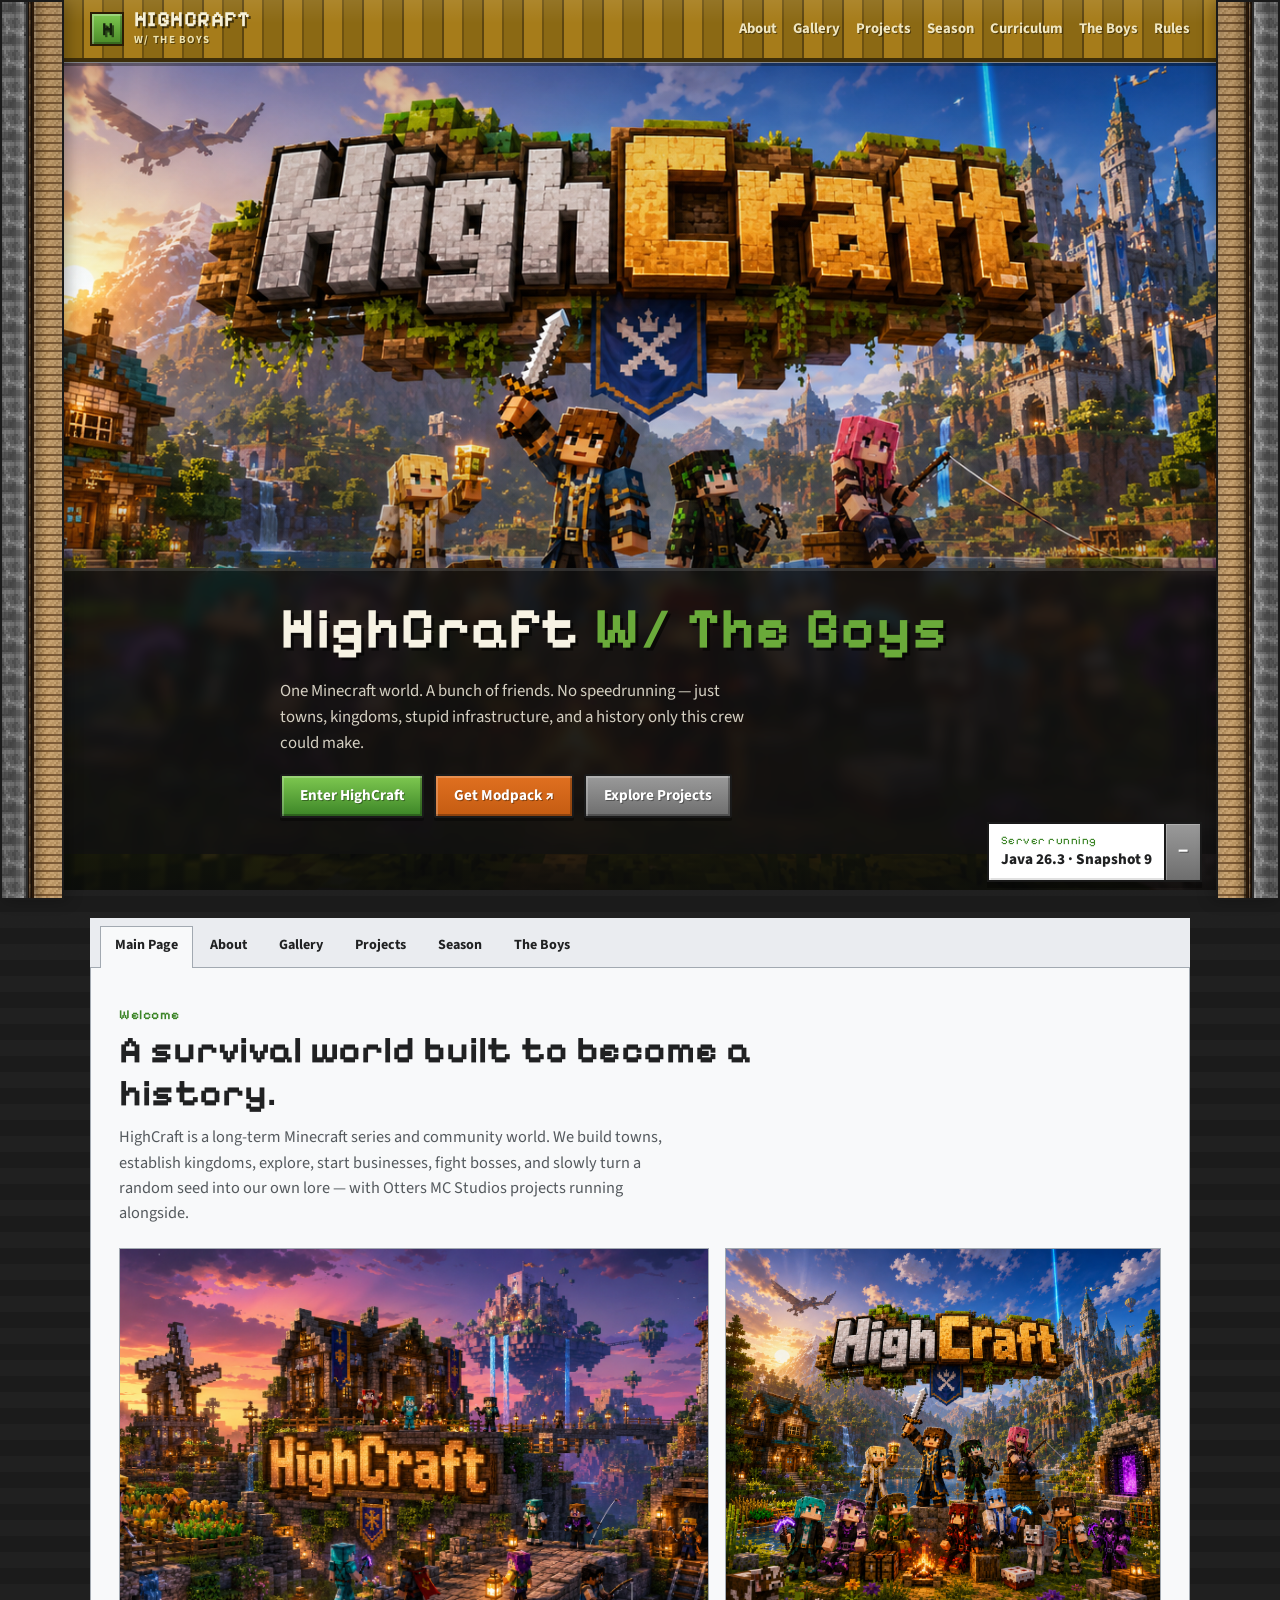
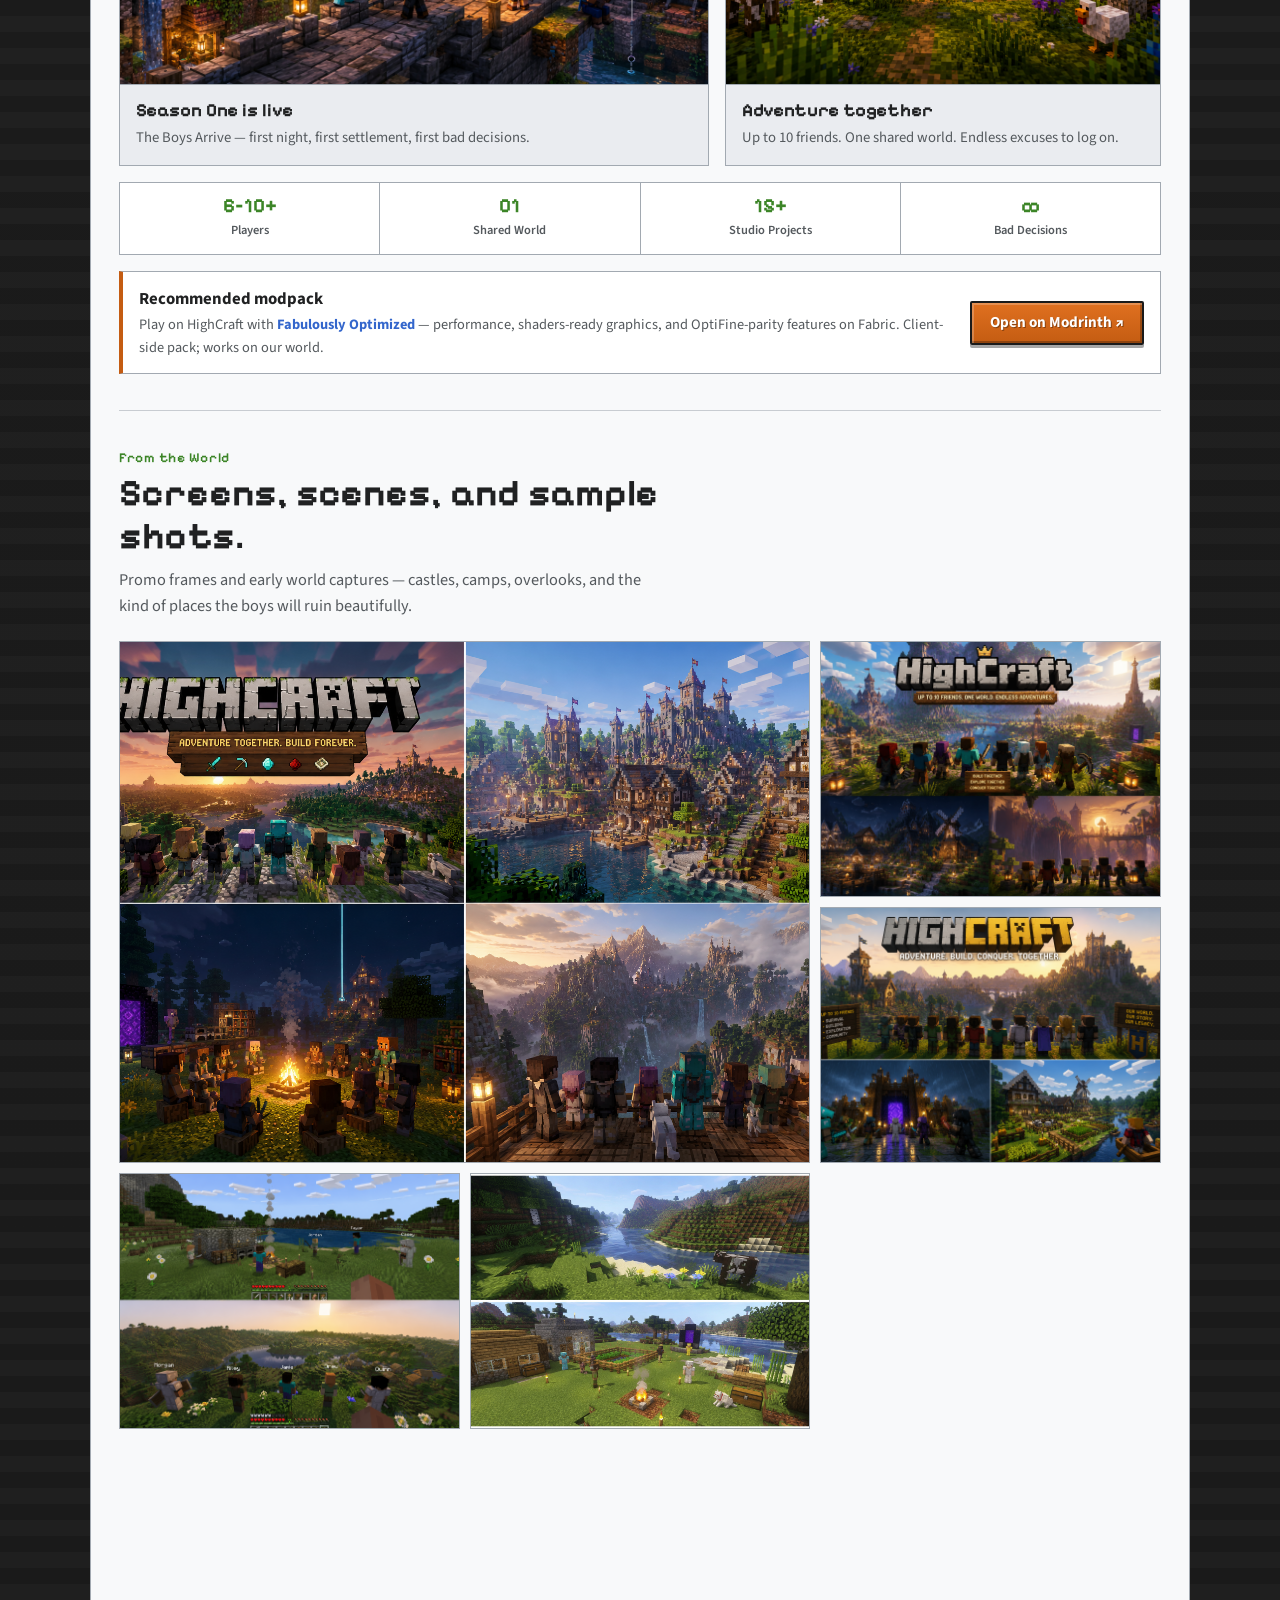
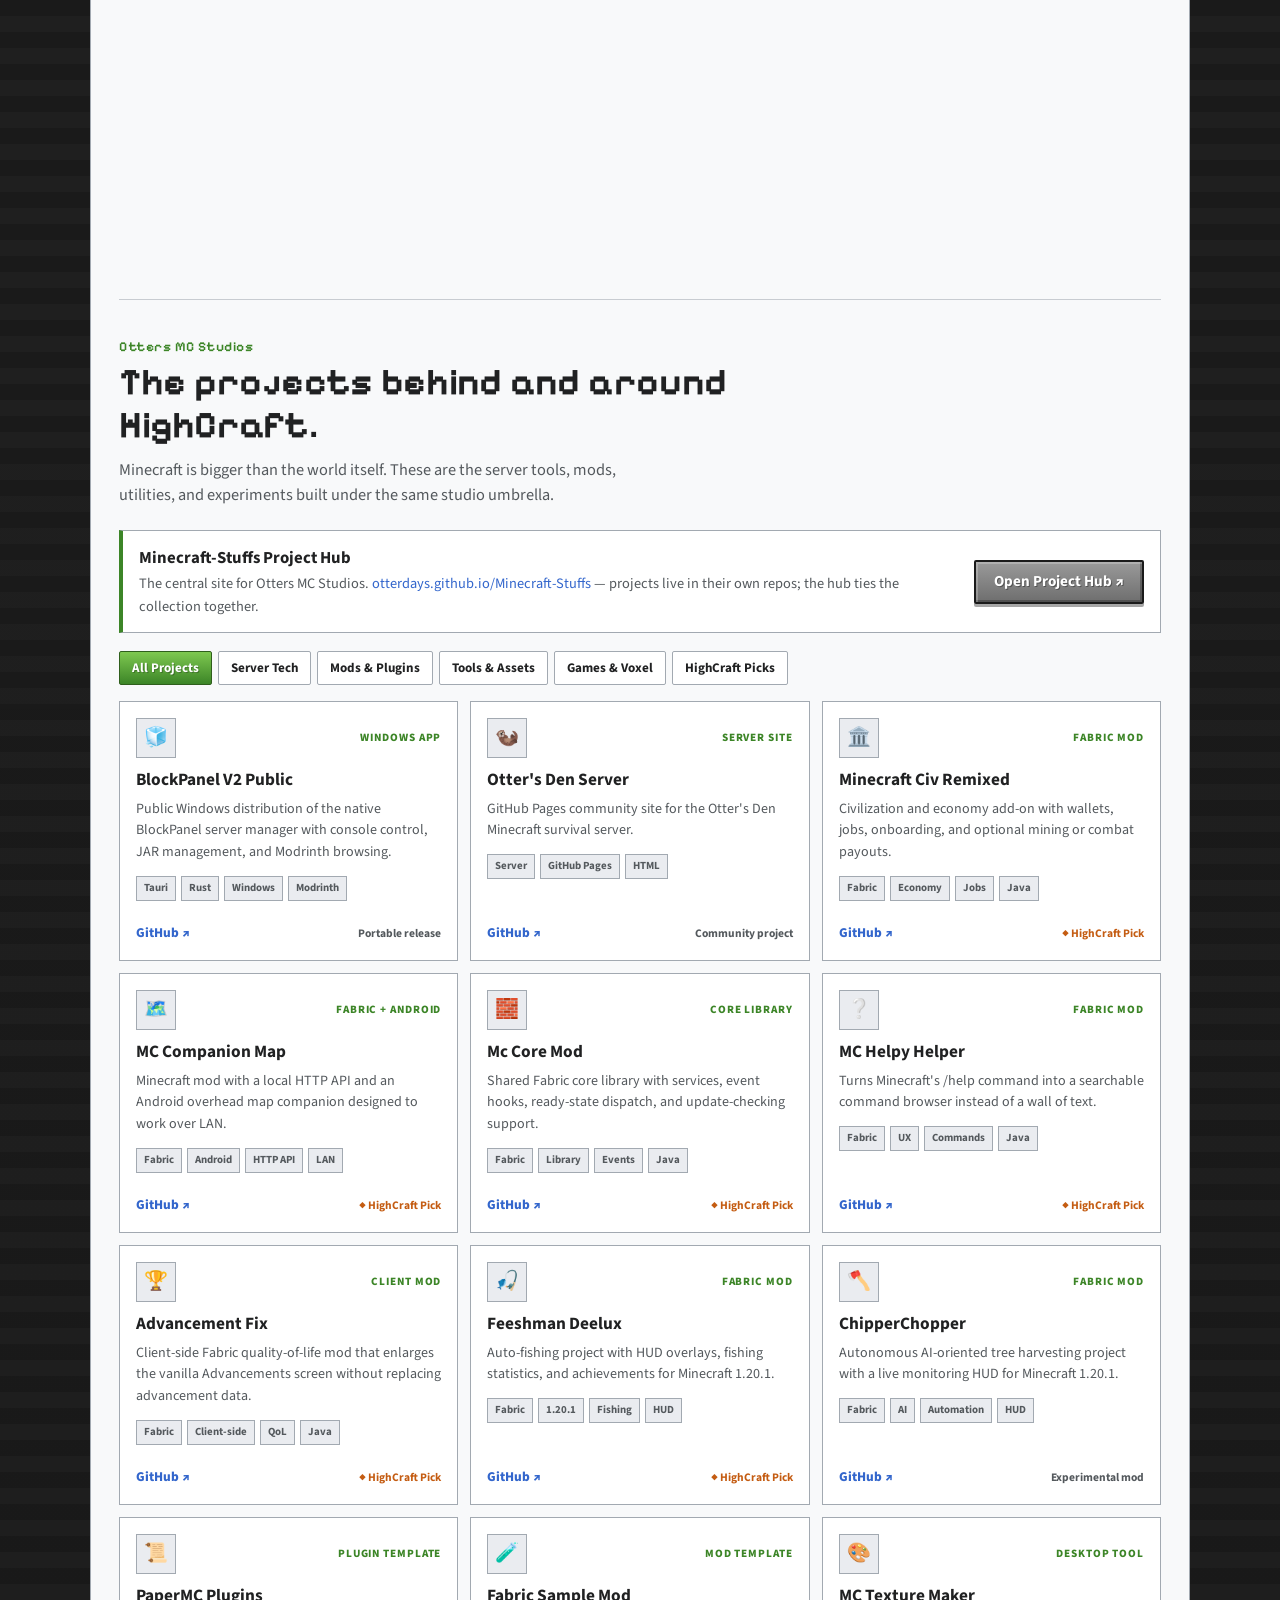
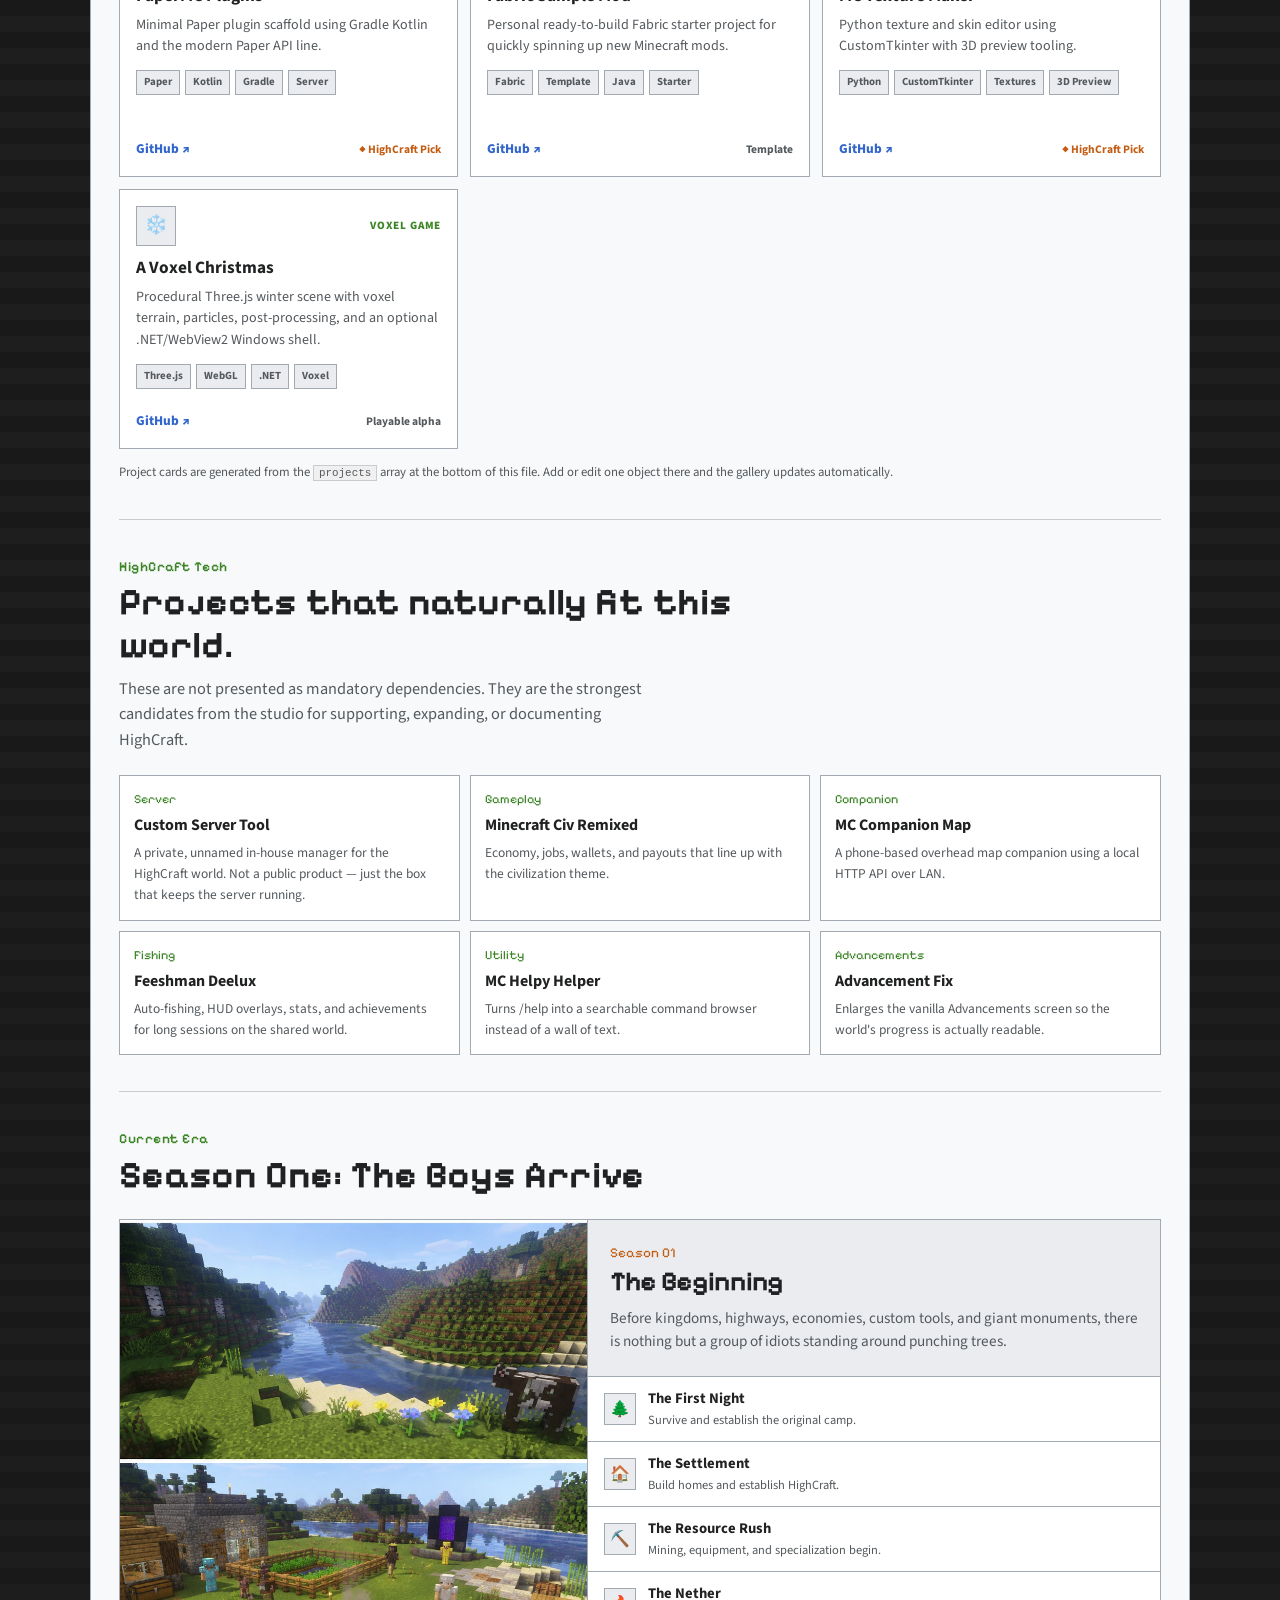
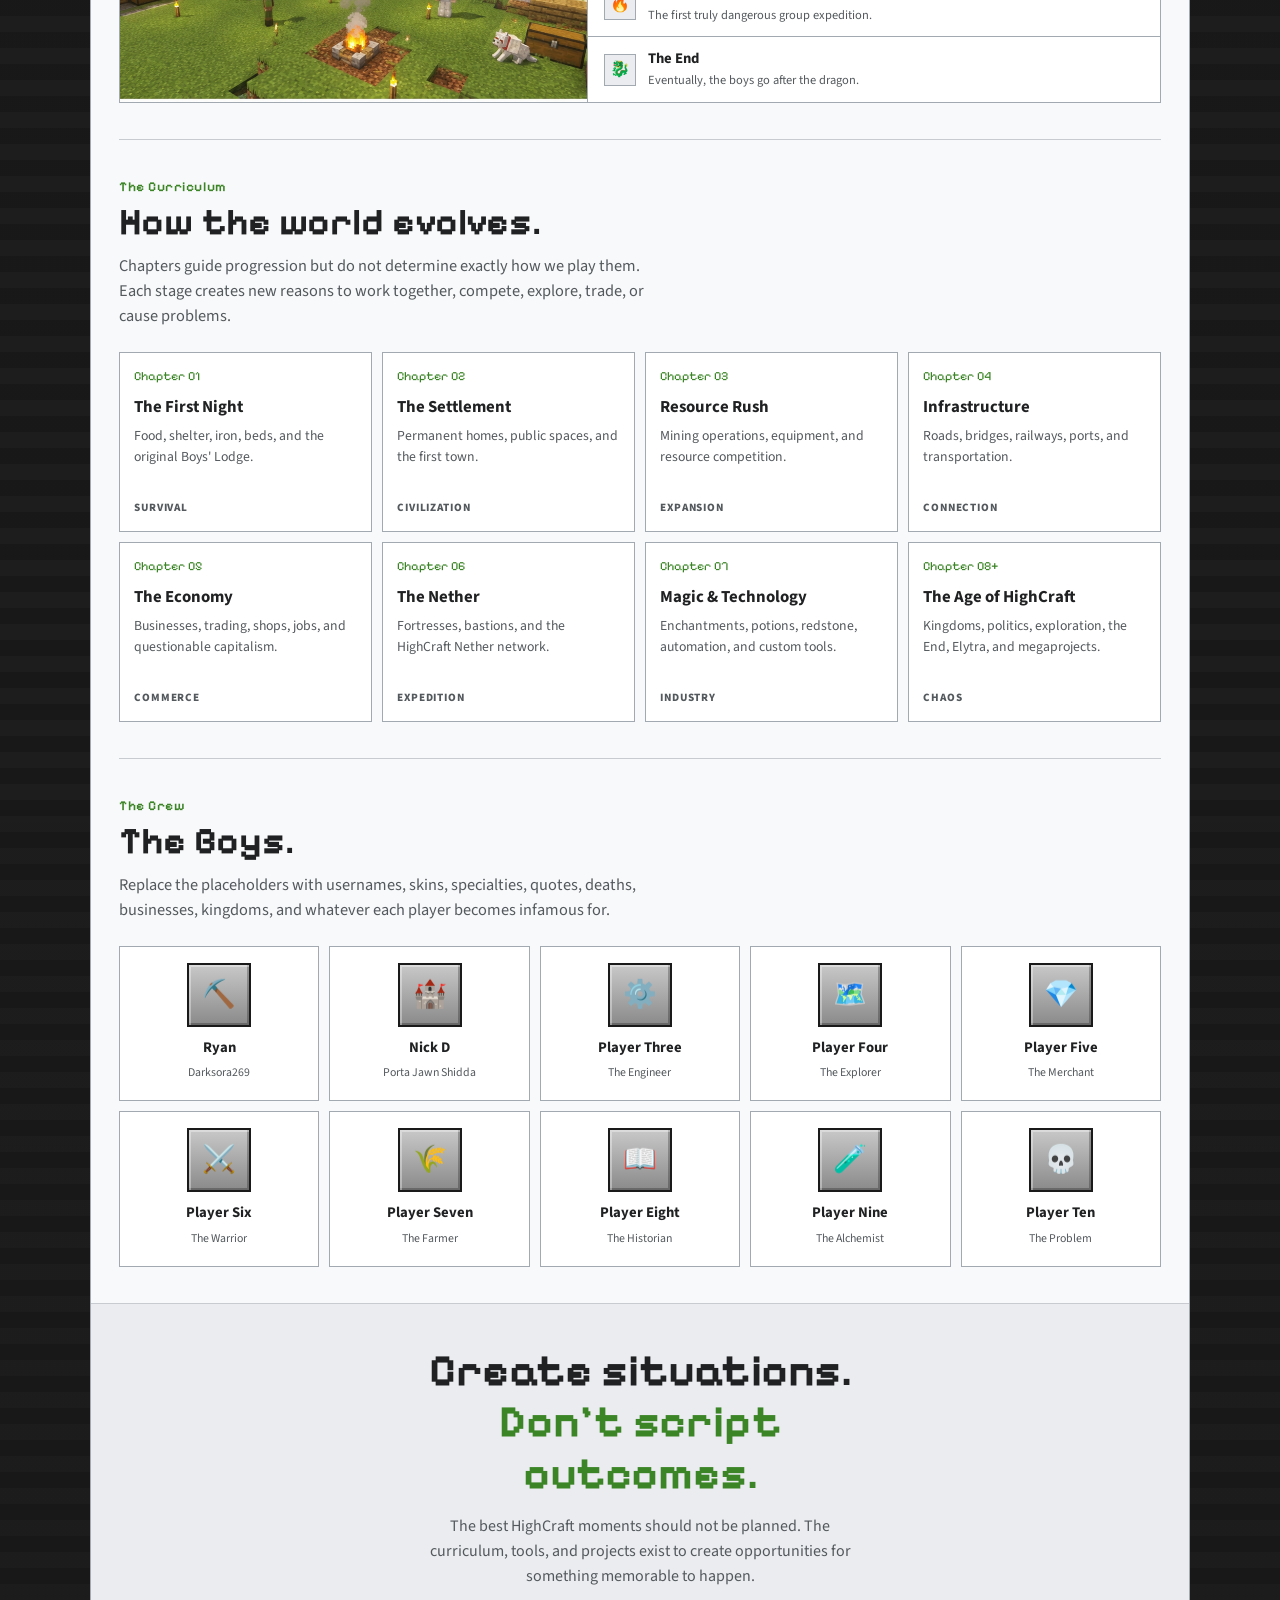
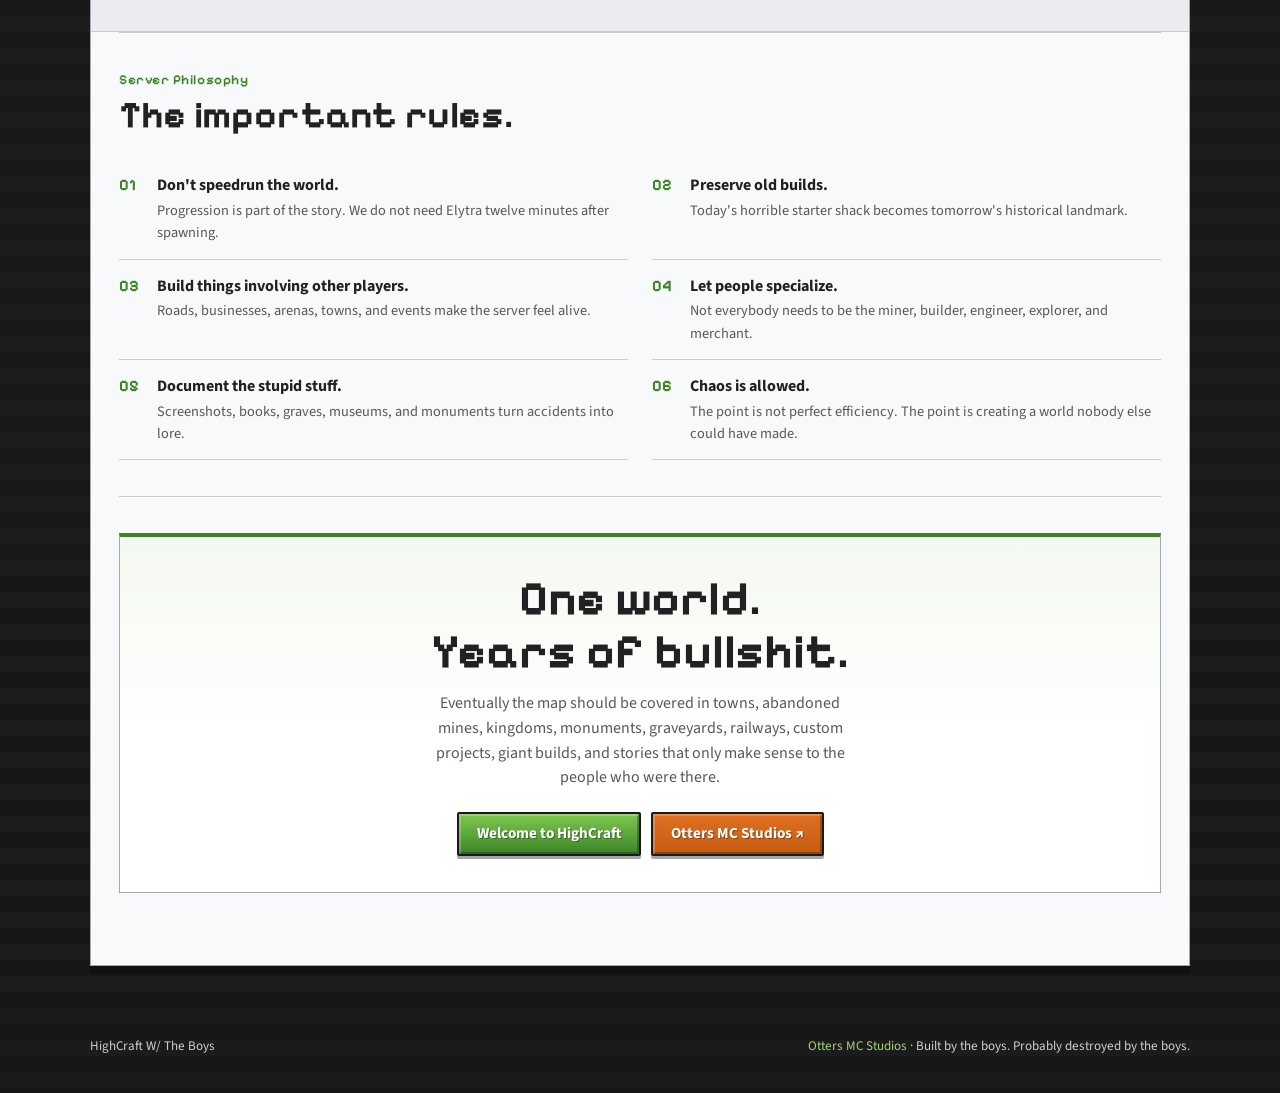
==== index.html @ f4a085f9 "fix(site): stretch feature cards to equal height Same aspect-ratio on unequal columns made the right" ====
<!DOCTYPE html>
<html lang="en">
<head>
  <meta charset="UTF-8" />
  <meta name="viewport" content="width=device-width, initial-scale=1.0" />
  <meta name="theme-color" content="#2d2d2d" />

  <title>HighCraft W/ The Boys</title>
  <meta
    name="description"
    content="HighCraft W/ The Boys — a long-term Minecraft survival series, community world, and home for Otters MC Studios projects."
  />

  <link rel="preconnect" href="https://fonts.googleapis.com" />
  <link rel="preconnect" href="https://fonts.gstatic.com" crossorigin />
  <link
    href="https://fonts.googleapis.com/css2?family=Pixelify+Sans:wght@500;600;700&family=Source+Sans+3:ital,wght@0,400;0,600;0,700;1,400&display=swap"
    rel="stylesheet"
  />

  <style>
    :root {
      --bedrock: #2b2b2b;
      --bedrock-deep: #1c1c1c;
      --dirt: #8b6914;
      --dirt-dark: #5c4510;
      --dirt-light: #a67c1a;
      --grass: #507a32;
      --panel: #f8f9fa;
      --panel-2: #eaecf0;
      --panel-border: #a2a9b1;
      --ink: #202122;
      --muted: #54595d;
      --link: #3366cc;
      --green: #3c8527;
      --green-bright: #5aa33a;
      --green-btn: #6aaa3a;
      --orange: #c45c12;
      --orange-bright: #e07020;
      --stone: #8b8b8b;
      --stone-light: #a8a8a8;
      --stone-dark: #6a6a6a;
      --wood: #8b5a2b;
      --wood-dark: #5c3a1a;
      --wood-light: #a67c4a;
      --wood-mid: #7a4e28;
      --rail: 64px;
      --rail-tile: 32px;
      --max: 1100px;
      --wiki-radius: 2px;
      --font-display: "Pixelify Sans", sans-serif;
      --font-body: "Source Sans 3", "Segoe UI", sans-serif;
    }

    * {
      box-sizing: border-box;
      margin: 0;
      padding: 0;
    }

    html {
      scroll-behavior: smooth;
    }

    body {
      min-height: 100vh;
      padding-inline: var(--rail);
      font-family: var(--font-body);
      color: var(--ink);
      line-height: 1.55;
      background-color: var(--bedrock);
      background-image:
        linear-gradient(rgba(0, 0, 0, 0.35), rgba(0, 0, 0, 0.45)),
        repeating-linear-gradient(
          0deg,
          #323232 0 16px,
          #2a2a2a 16px 32px
        ),
        repeating-linear-gradient(
          90deg,
          #2f2f2f 0 16px,
          #262626 16px 32px
        );
      background-size: auto, 64px 64px, 64px 64px;
    }

    /* —— SIDE RAILS (cobble outer + log post + oak planks) —— */

    .side-rail {
      position: fixed;
      top: 0;
      bottom: 0;
      z-index: 200;
      width: var(--rail);
      display: flex;
      pointer-events: none;
      outline: 2px solid #1a1a1a;
      outline-offset: -2px;
      box-shadow:
        inset 0 0 0 1px rgba(0, 0, 0, 0.45),
        0 0 18px rgba(0, 0, 0, 0.35);
    }

    .side-rail-left {
      left: 0;
      box-shadow:
        inset -3px 0 8px rgba(0, 0, 0, 0.28),
        inset 0 0 0 1px rgba(0, 0, 0, 0.45),
        4px 0 14px rgba(0, 0, 0, 0.28);
    }

    .side-rail-right {
      right: 0;
      flex-direction: row-reverse;
      box-shadow:
        inset 3px 0 8px rgba(0, 0, 0, 0.28),
        inset 0 0 0 1px rgba(0, 0, 0, 0.45),
        -4px 0 14px rgba(0, 0, 0, 0.28);
    }

    .rail-stone,
    .rail-post,
    .rail-wood {
      image-rendering: pixelated;
      image-rendering: -moz-crisp-edges;
      image-rendering: crisp-edges;
      background-repeat: repeat;
      background-size: var(--rail-tile) var(--rail-tile);
    }

    .rail-stone {
      width: 28px;
      flex-shrink: 0;
      border-inline: 2px solid #2a2a2a;
      background-color: var(--stone);
      background-image:
        linear-gradient(90deg, rgba(0, 0, 0, 0.28), transparent 45%, rgba(255, 255, 255, 0.1)),
        radial-gradient(ellipse at 50% 20%, transparent 40%, rgba(0, 0, 0, 0.18) 100%),
        url("assets/images/textures/stone.png"),
        url("assets/images/textures/cobblestone.png");
      background-size:
        auto,
        100% 120%,
        var(--rail-tile) var(--rail-tile),
        var(--rail-tile) var(--rail-tile);
      background-blend-mode: normal, multiply, soft-light, normal;
      background-position: 0 0, 0 0, 8px 12px, 0 0;
      box-shadow:
        inset 2px 0 0 rgba(255, 255, 255, 0.16),
        inset -2px 0 0 rgba(0, 0, 0, 0.4),
        inset 0 2px 0 rgba(255, 255, 255, 0.08),
        inset 0 -2px 0 rgba(0, 0, 0, 0.22);
    }

    .rail-post {
      width: 4px;
      flex-shrink: 0;
      border-inline: 1px solid #1a1008;
      background-color: var(--wood-dark);
      background-image:
        linear-gradient(90deg, rgba(0, 0, 0, 0.35), transparent 50%, rgba(255, 255, 255, 0.08)),
        url("assets/images/textures/oak_log.png");
      background-size: auto, var(--rail-tile) var(--rail-tile);
      box-shadow:
        inset 1px 0 0 rgba(255, 255, 255, 0.12),
        inset -1px 0 0 rgba(0, 0, 0, 0.45);
    }

    .rail-wood {
      flex: 1;
      border-inline: 2px solid #2a1808;
      background-color: var(--wood);
      background-image:
        linear-gradient(90deg, rgba(0, 0, 0, 0.22), transparent 40%, rgba(255, 255, 255, 0.07)),
        radial-gradient(ellipse at 50% 80%, transparent 35%, rgba(0, 0, 0, 0.16) 100%),
        url("assets/images/textures/oak_planks.png");
      background-size:
        auto,
        100% 140%,
        var(--rail-tile) var(--rail-tile);
      box-shadow:
        inset 2px 0 0 rgba(255, 255, 255, 0.12),
        inset -2px 0 0 rgba(0, 0, 0, 0.42),
        inset 0 2px 0 rgba(255, 255, 255, 0.06),
        inset 0 -2px 0 rgba(0, 0, 0, 0.25);
    }

    .side-rail-left .rail-stone {
      border-left: 0;
    }

    .side-rail-left .rail-wood {
      border-right: 0;
    }

    .side-rail-right .rail-stone {
      border-right: 0;
    }

    .side-rail-right .rail-wood {
      border-left: 0;
    }

    /* Mirror lighting so each rail feels lit from page center */
    .side-rail-right .rail-stone {
      background-image:
        linear-gradient(270deg, rgba(0, 0, 0, 0.28), transparent 45%, rgba(255, 255, 255, 0.1)),
        radial-gradient(ellipse at 50% 20%, transparent 40%, rgba(0, 0, 0, 0.18) 100%),
        url("assets/images/textures/stone.png"),
        url("assets/images/textures/cobblestone.png");
    }

    .side-rail-right .rail-post {
      background-image:
        linear-gradient(270deg, rgba(0, 0, 0, 0.35), transparent 50%, rgba(255, 255, 255, 0.08)),
        url("assets/images/textures/oak_log.png");
    }

    .side-rail-right .rail-wood {
      background-image:
        linear-gradient(270deg, rgba(0, 0, 0, 0.22), transparent 40%, rgba(255, 255, 255, 0.07)),
        radial-gradient(ellipse at 50% 80%, transparent 35%, rgba(0, 0, 0, 0.16) 100%),
        url("assets/images/textures/oak_planks.png");
    }

    a {
      color: var(--link);
      text-decoration: none;
    }

    a:hover {
      text-decoration: underline;
    }

    button,
    a {
      -webkit-tap-highlight-color: transparent;
    }

    button {
      font: inherit;
    }

    img {
      display: block;
      max-width: 100%;
      height: auto;
    }

    .container {
      width: min(var(--max), calc(100% - 32px));
      margin: 0 auto;
    }

    /* —— TOP BAR (classic dirt strip) —— */

    .topbar {
      position: sticky;
      top: 0;
      z-index: 100;
      border-bottom: 4px solid #3d2e0a;
      background:
        linear-gradient(180deg, rgba(255, 255, 255, 0.08), transparent 40%),
        repeating-linear-gradient(
          90deg,
          var(--dirt) 0 18px,
          var(--dirt-dark) 18px 20px,
          var(--dirt-light) 20px 38px,
          #6e5210 38px 40px
        );
      box-shadow: 0 4px 0 rgba(0, 0, 0, 0.35);
    }

    .topbar-inner {
      min-height: 58px;
      display: flex;
      align-items: center;
      justify-content: space-between;
      gap: 20px;
    }

    .brand {
      display: flex;
      align-items: center;
      gap: 10px;
      color: #f5f0d8;
      text-decoration: none;
      text-shadow: 2px 2px 0 rgba(0, 0, 0, 0.55);
    }

    .brand:hover {
      text-decoration: none;
      color: #fff8dc;
    }

    .brand-mark {
      width: 34px;
      height: 34px;
      display: grid;
      place-items: center;
      border: 2px solid #2a1c05;
      background:
        linear-gradient(180deg, #7ec850, #4a8a28);
      box-shadow:
        inset 2px 2px 0 rgba(255, 255, 255, 0.25),
        inset -2px -2px 0 rgba(0, 0, 0, 0.25);
      color: #14210c;
      font-family: var(--font-display);
      font-size: 1.15rem;
      font-weight: 700;
      line-height: 1;
    }

    .brand-name {
      font-family: var(--font-display);
      font-size: 1.35rem;
      font-weight: 700;
      letter-spacing: 0.02em;
      line-height: 1;
    }

    .brand-sub {
      display: block;
      margin-top: 2px;
      color: #efe4b0;
      font-family: var(--font-body);
      font-size: 0.68rem;
      font-weight: 700;
      letter-spacing: 0.12em;
      text-transform: uppercase;
      text-shadow: 1px 1px 0 rgba(0, 0, 0, 0.45);
    }

    .nav-links {
      display: flex;
      flex-wrap: wrap;
      align-items: center;
      gap: 4px 16px;
      color: #f0e6c0;
      font-size: 0.92rem;
      font-weight: 700;
      text-shadow: 1px 1px 0 rgba(0, 0, 0, 0.45);
    }

    .nav-links a {
      color: inherit;
      text-decoration: none;
    }

    .nav-links a:hover {
      color: #fff;
      text-decoration: underline;
    }

    /* —— HERO —— */

    .hero {
      position: relative;
      min-height: min(92vh, 900px);
      display: flex;
      flex-direction: column;
      justify-content: flex-end;
      overflow: hidden;
      isolation: isolate;
    }

    .hero-media {
      position: absolute;
      inset: 0;
      z-index: -2;
    }

    .hero-media img {
      width: 100%;
      height: 100%;
      object-fit: cover;
      object-position: center 35%;
      transform: scale(1.04);
      animation: heroDrift 28s ease-in-out infinite alternate;
    }

    @keyframes heroDrift {
      from { transform: scale(1.04) translate3d(0, 0, 0); }
      to { transform: scale(1.1) translate3d(-1.2%, -1%, 0); }
    }

    .hero-shade {
      position: absolute;
      inset: 0;
      z-index: -1;
      background:
        linear-gradient(180deg, rgba(20, 18, 12, 0.15) 0%, transparent 28%),
        linear-gradient(180deg, transparent 42%, rgba(12, 12, 12, 0.88) 100%);
      pointer-events: none;
    }

    .hero-band {
      width: 100%;
      padding: 28px 0 36px;
      border-top: 3px solid rgba(255, 255, 255, 0.12);
      background: rgba(18, 18, 18, 0.82);
      backdrop-filter: blur(6px);
    }

    .hero-band-inner {
      display: grid;
      gap: 18px;
      max-width: 720px;
    }

    .hero-band h1 {
      font-family: var(--font-display);
      font-size: clamp(2.4rem, 6vw, 3.6rem);
      font-weight: 700;
      line-height: 1.05;
      letter-spacing: 0.02em;
      color: #f7f3e4;
      text-shadow: 3px 3px 0 rgba(0, 0, 0, 0.55);
    }

    .hero-band h1 span {
      color: var(--green-btn);
    }

    .hero-band p {
      max-width: 58ch;
      color: #d5d0c2;
      font-size: 1.05rem;
    }

    .hero-actions {
      display: flex;
      flex-wrap: wrap;
      gap: 10px;
    }

    /* —— BUTTONS (classic MC beveled) —— */

    .btn {
      min-height: 44px;
      display: inline-flex;
      align-items: center;
      justify-content: center;
      gap: 8px;
      padding: 0 18px;
      border: 2px solid #1a1a1a;
      border-radius: var(--wiki-radius);
      cursor: pointer;
      color: #fff;
      font-family: var(--font-body);
      font-size: 0.95rem;
      font-weight: 700;
      text-decoration: none;
      text-shadow: 1px 1px 0 rgba(0, 0, 0, 0.35);
      box-shadow:
        inset 2px 2px 0 rgba(255, 255, 255, 0.22),
        inset -2px -2px 0 rgba(0, 0, 0, 0.28),
        0 3px 0 rgba(0, 0, 0, 0.35);
      transition: transform 0.12s ease, filter 0.12s ease;
    }

    .btn:hover {
      text-decoration: none;
      filter: brightness(1.06);
      transform: translateY(-1px);
    }

    .btn:active {
      transform: translateY(2px);
      box-shadow:
        inset 2px 2px 0 rgba(0, 0, 0, 0.28),
        inset -2px -2px 0 rgba(255, 255, 255, 0.12);
    }

    .btn-primary {
      background: linear-gradient(180deg, #7ec850, var(--green));
    }

    .btn-secondary {
      background: linear-gradient(180deg, #9a9a9a, #6e6e6e);
    }

    .btn-orange {
      background: linear-gradient(180deg, var(--orange-bright), var(--orange));
    }

    /* —— MAIN WIKI SHELL —— */

    .shell {
      padding: 28px 0 48px;
    }

    .wiki-frame {
      border: 1px solid var(--panel-border);
      background: var(--panel);
      box-shadow: 0 8px 0 rgba(0, 0, 0, 0.28);
    }

    .wiki-tabs {
      display: flex;
      flex-wrap: wrap;
      gap: 2px;
      margin: -1px -1px 0;
      padding: 8px 10px 0;
      border-bottom: 1px solid var(--panel-border);
      background: var(--panel-2);
    }

    .wiki-tabs a {
      display: inline-block;
      padding: 8px 14px 10px;
      border: 1px solid transparent;
      border-bottom: 0;
      color: var(--ink);
      font-size: 0.88rem;
      font-weight: 700;
      text-decoration: none;
    }

    .wiki-tabs a:hover {
      background: rgba(255, 255, 255, 0.65);
    }

    .wiki-tabs a.active {
      margin-bottom: -1px;
      border-color: var(--panel-border);
      border-bottom-color: var(--panel);
      background: var(--panel);
      color: var(--ink);
    }

    .wiki-body {
      padding: 28px 28px 36px;
    }

    section {
      padding: 36px 0;
      border-top: 1px solid #c8ccd1;
    }

    section:first-child {
      padding-top: 8px;
      border-top: 0;
    }

    .section-heading {
      margin-bottom: 22px;
    }

    .section-heading small {
      display: block;
      color: var(--green);
      font-family: var(--font-display);
      font-size: 0.85rem;
      font-weight: 600;
      letter-spacing: 0.04em;
    }

    .section-heading h2 {
      margin-top: 4px;
      max-width: 28ch;
      font-family: var(--font-display);
      font-size: clamp(1.7rem, 3.4vw, 2.35rem);
      font-weight: 700;
      line-height: 1.15;
      color: var(--ink);
    }

    .section-heading p {
      max-width: 68ch;
      margin-top: 10px;
      color: var(--muted);
      font-size: 1.02rem;
    }

    /* —— FEATURE ROW —— */

    .feature-row {
      display: grid;
      grid-template-columns: 1.15fr 0.85fr;
      gap: 16px;
      align-items: stretch;
    }

    .feature-box {
      display: flex;
      flex-direction: column;
      min-height: 100%;
      overflow: hidden;
      border: 1px solid var(--panel-border);
      background: #fff;
    }

    .feature-box img {
      flex: 1 1 auto;
      width: 100%;
      min-height: 240px;
      height: 100%;
      object-fit: cover;
      transition: transform 0.7s ease;
    }

    .feature-box:hover img {
      transform: scale(1.03);
    }

    .feature-copy {
      flex-shrink: 0;
      margin-top: auto;
      padding: 14px 16px 16px;
      border-top: 1px solid var(--panel-border);
      background: var(--panel-2);
    }

    .feature-copy strong {
      display: block;
      font-family: var(--font-display);
      font-size: 1.15rem;
      line-height: 1.2;
    }

    .feature-copy p {
      margin-top: 6px;
      color: var(--muted);
      font-size: 0.92rem;
    }

    .status-strip {
      display: grid;
      grid-template-columns: repeat(4, 1fr);
      gap: 1px;
      margin-top: 16px;
      border: 1px solid var(--panel-border);
      background: var(--panel-border);
    }

    .status-cell {
      padding: 12px 10px;
      text-align: center;
      background: #fff;
    }

    .status-cell strong {
      display: block;
      font-family: var(--font-display);
      font-size: 1.25rem;
      color: var(--green);
      line-height: 1.1;
    }

    .status-cell span {
      color: var(--muted);
      font-size: 0.78rem;
      font-weight: 600;
    }

    /* —— GALLERY —— */

    .gallery-grid {
      display: grid;
      grid-template-columns: repeat(3, 1fr);
      gap: 10px;
    }

    .gallery-grid figure {
      overflow: hidden;
      border: 1px solid var(--panel-border);
      background: #111;
    }

    .gallery-grid img {
      width: 100%;
      aspect-ratio: 4 / 3;
      object-fit: cover;
      transition: transform 0.55s ease, filter 0.55s ease;
      filter: saturate(0.95);
    }

    .gallery-grid figure:hover img {
      transform: scale(1.04);
      filter: saturate(1.05);
    }

    .gallery-grid figure:first-child {
      grid-column: span 2;
      grid-row: span 2;
    }

    .gallery-grid figure:first-child img {
      aspect-ratio: auto;
      height: 100%;
      min-height: 100%;
    }

    /* —— ABOUT / INFO BOXES —— */

    .about-grid {
      display: grid;
      grid-template-columns: repeat(3, 1fr);
      gap: 12px;
    }

    .info-box {
      padding: 16px 16px 18px;
      border: 1px solid var(--panel-border);
      background: #fff;
    }

    .info-box .label {
      margin-bottom: 8px;
      color: var(--green);
      font-family: var(--font-display);
      font-size: 0.82rem;
    }

    .info-box h3 {
      margin-bottom: 6px;
      font-size: 1.12rem;
      line-height: 1.2;
    }

    .info-box p {
      color: var(--muted);
      font-size: 0.94rem;
    }

    /* —— PROJECTS —— */

    .studio-banner {
      display: grid;
      grid-template-columns: 1fr auto;
      align-items: center;
      gap: 18px;
      margin-bottom: 18px;
      padding: 14px 16px;
      border: 1px solid var(--panel-border);
      border-left: 4px solid var(--green);
      background: #fff;
    }

    .studio-banner strong {
      display: block;
      font-size: 1.05rem;
    }

    .studio-banner p {
      margin-top: 2px;
      color: var(--muted);
      font-size: 0.9rem;
    }

    .filter-row {
      display: flex;
      flex-wrap: wrap;
      gap: 6px;
      margin: 0 0 16px;
    }

    .filter-btn {
      min-height: 34px;
      padding: 0 12px;
      border: 1px solid var(--panel-border);
      border-radius: var(--wiki-radius);
      cursor: pointer;
      color: var(--ink);
      background: #fff;
      font-size: 0.82rem;
      font-weight: 700;
    }

    .filter-btn:hover,
    .filter-btn.active {
      color: #fff;
      border-color: #2f5f1c;
      background: linear-gradient(180deg, #7ec850, var(--green));
      text-shadow: 1px 1px 0 rgba(0, 0, 0, 0.25);
    }

    .project-grid {
      display: grid;
      grid-template-columns: repeat(3, 1fr);
      gap: 12px;
    }

    .project-card {
      min-height: 260px;
      display: flex;
      flex-direction: column;
      padding: 16px;
      border: 1px solid var(--panel-border);
      background: #fff;
      transition: border-color 0.15s ease, box-shadow 0.15s ease;
    }

    .project-card:hover {
      border-color: var(--green);
      box-shadow: 0 0 0 1px var(--green);
    }

    .project-top {
      display: flex;
      align-items: center;
      justify-content: space-between;
      gap: 12px;
      margin-bottom: 12px;
    }

    .project-icon {
      width: 40px;
      height: 40px;
      display: grid;
      place-items: center;
      border: 1px solid var(--panel-border);
      background: var(--panel-2);
      font-size: 1.2rem;
    }

    .project-type {
      color: var(--green);
      font-size: 0.7rem;
      font-weight: 800;
      letter-spacing: 0.08em;
      text-transform: uppercase;
    }

    .project-card h3 {
      font-size: 1.08rem;
      line-height: 1.2;
    }

    .project-card p {
      margin-top: 8px;
      color: var(--muted);
      font-size: 0.88rem;
    }

    .tags {
      display: flex;
      flex-wrap: wrap;
      gap: 5px;
      margin-top: 12px;
    }

    .tag {
      padding: 3px 7px;
      border: 1px solid var(--panel-border);
      color: var(--muted);
      background: var(--panel-2);
      font-size: 0.68rem;
      font-weight: 700;
    }

    .project-footer {
      display: flex;
      align-items: center;
      justify-content: space-between;
      gap: 10px;
      margin-top: auto;
      padding-top: 16px;
    }

    .project-link {
      color: var(--link);
      font-size: 0.84rem;
      font-weight: 800;
    }

    .project-status {
      color: var(--muted);
      font-size: 0.72rem;
      font-weight: 700;
    }

    .highcraft-chip {
      color: var(--orange);
    }

    .project-note {
      margin-top: 14px;
      color: var(--muted);
      font-size: 0.8rem;
    }

    code {
      padding: 1px 5px;
      border: 1px solid #c8ccd1;
      background: #f0f0f0;
      font-size: 0.85em;
    }

    /* —— STACK —— */

    .stack-grid {
      display: grid;
      grid-template-columns: repeat(3, 1fr);
      gap: 10px;
    }

    .stack-item {
      padding: 14px;
      border: 1px solid var(--panel-border);
      background: #fff;
    }

    .stack-item span {
      display: block;
      margin-bottom: 4px;
      color: var(--green);
      font-family: var(--font-display);
      font-size: 0.78rem;
    }

    .stack-item h3 {
      font-size: 1rem;
    }

    .stack-item p {
      margin-top: 5px;
      color: var(--muted);
      font-size: 0.84rem;
    }

    /* —— SEASON —— */

    .season-banner {
      display: grid;
      grid-template-columns: 0.9fr 1.1fr;
      gap: 0;
      border: 1px solid var(--panel-border);
      background: #fff;
      overflow: hidden;
    }

    .season-visual {
      position: relative;
      min-height: 280px;
      border-right: 1px solid var(--panel-border);
    }

    .season-visual img {
      width: 100%;
      height: 100%;
      object-fit: cover;
      position: absolute;
      inset: 0;
    }

    .season-big {
      padding: 22px;
      border-bottom: 1px solid var(--panel-border);
      background: var(--panel-2);
    }

    .season-number {
      color: var(--orange);
      font-family: var(--font-display);
      font-size: 0.85rem;
    }

    .season-big h3 {
      margin-top: 4px;
      font-family: var(--font-display);
      font-size: 1.7rem;
      line-height: 1.1;
    }

    .season-big p {
      margin-top: 10px;
      color: var(--muted);
      font-size: 0.95rem;
    }

    .progression {
      display: grid;
    }

    .progress-item {
      display: flex;
      align-items: center;
      gap: 12px;
      padding: 11px 16px;
      border-bottom: 1px solid var(--panel-border);
    }

    .progress-item:last-child {
      border-bottom: 0;
    }

    .progress-icon {
      width: 32px;
      height: 32px;
      flex-shrink: 0;
      display: grid;
      place-items: center;
      border: 1px solid var(--panel-border);
      background: var(--panel-2);
      font-size: 1rem;
    }

    .progress-item strong {
      display: block;
      font-size: 0.92rem;
    }

    .progress-item span {
      display: block;
      color: var(--muted);
      font-size: 0.78rem;
    }

    .season-right {
      display: flex;
      flex-direction: column;
    }

    /* —— CHAPTERS —— */

    .chapters {
      display: grid;
      grid-template-columns: repeat(4, 1fr);
      gap: 10px;
    }

    .chapter {
      min-height: 180px;
      display: flex;
      flex-direction: column;
      justify-content: space-between;
      padding: 14px;
      border: 1px solid var(--panel-border);
      background: #fff;
    }

    .chapter-id {
      color: var(--green);
      font-family: var(--font-display);
      font-size: 0.78rem;
    }

    .chapter h3 {
      margin-top: 8px;
      font-size: 1.05rem;
    }

    .chapter p {
      margin-top: 6px;
      color: var(--muted);
      font-size: 0.86rem;
    }

    .chapter-tag {
      margin-top: 14px;
      color: var(--muted);
      font-size: 0.7rem;
      font-weight: 800;
      letter-spacing: 0.08em;
    }

    /* —— PLAYERS —— */

    .players {
      display: grid;
      grid-template-columns: repeat(5, 1fr);
      gap: 10px;
    }

    .player {
      padding: 16px 10px;
      text-align: center;
      border: 1px solid var(--panel-border);
      background: #fff;
    }

    .avatar {
      width: 64px;
      height: 64px;
      display: grid;
      place-items: center;
      margin: 0 auto 10px;
      border: 2px solid #1a1a1a;
      background:
        linear-gradient(180deg, #c8c8c8, #8a8a8a);
      box-shadow:
        inset 2px 2px 0 rgba(255, 255, 255, 0.35),
        inset -2px -2px 0 rgba(0, 0, 0, 0.25);
      font-size: 1.7rem;
    }

    .player h3 {
      font-size: 0.92rem;
    }

    .player span {
      color: var(--muted);
      font-size: 0.74rem;
    }

    /* —— QUOTE —— */

    .quote-section {
      text-align: center;
      background: var(--panel-2);
      margin: 0 -28px;
      padding: 42px 28px !important;
      border-top: 1px solid #c8ccd1;
      border-bottom: 1px solid #c8ccd1;
    }

    .big-quote {
      max-width: 18ch;
      margin: 0 auto;
      font-family: var(--font-display);
      font-size: clamp(1.8rem, 4vw, 2.8rem);
      font-weight: 700;
      line-height: 1.15;
    }

    .big-quote span {
      color: var(--green);
    }

    .big-quote-sub {
      max-width: 54ch;
      margin: 14px auto 0;
      color: var(--muted);
    }

    /* —— RULES —— */

    .rules-grid {
      display: grid;
      grid-template-columns: 1fr 1fr;
      gap: 0 24px;
    }

    .rule {
      display: flex;
      gap: 14px;
      padding: 14px 0;
      border-bottom: 1px solid #c8ccd1;
    }

    .rule-number {
      color: var(--green);
      font-family: var(--font-display);
      font-weight: 700;
      min-width: 1.5rem;
    }

    .rule p {
      margin-top: 2px;
      color: var(--muted);
      font-size: 0.9rem;
    }

    /* —— CTA —— */

    .cta-box {
      padding: 36px 24px;
      text-align: center;
      border: 1px solid var(--panel-border);
      border-top: 4px solid var(--green);
      background:
        linear-gradient(180deg, rgba(106, 170, 58, 0.08), transparent 55%),
        #fff;
    }

    .cta-box h2 {
      font-family: var(--font-display);
      font-size: clamp(1.9rem, 4.5vw, 3rem);
      line-height: 1.1;
    }

    .cta-box p {
      max-width: 54ch;
      margin: 12px auto 22px;
      color: var(--muted);
    }

    .cta-box .hero-actions {
      justify-content: center;
    }

    /* —— FLOATING SERVER VERSION —— */

    .version-chip {
      position: fixed;
      right: calc(var(--rail) + 14px);
      bottom: 18px;
      z-index: 190;
      max-width: min(320px, calc(100vw - var(--rail) * 2 - 28px));
    }

    .version-chip-panel {
      display: flex;
      align-items: stretch;
      gap: 0;
      border: 2px solid #1a1a1a;
      background: #fff;
      box-shadow:
        inset 2px 2px 0 rgba(255, 255, 255, 0.45),
        inset -2px -2px 0 rgba(0, 0, 0, 0.12),
        0 6px 0 rgba(0, 0, 0, 0.28);
    }

    .version-chip-body {
      flex: 1;
      padding: 10px 12px 11px;
      min-width: 0;
    }

    .version-chip-kicker {
      display: block;
      color: var(--green);
      font-family: var(--font-display);
      font-size: 0.72rem;
      letter-spacing: 0.04em;
      line-height: 1.2;
    }

    .version-chip-version {
      display: block;
      margin-top: 2px;
      font-size: 0.95rem;
      font-weight: 800;
      line-height: 1.25;
      color: var(--ink);
    }

    .version-chip-toggle {
      flex-shrink: 0;
      width: 36px;
      border: 0;
      border-left: 2px solid #1a1a1a;
      cursor: pointer;
      color: #fff;
      background: linear-gradient(180deg, #9a9a9a, #6e6e6e);
      font-size: 1.2rem;
      font-weight: 800;
      line-height: 1;
      text-shadow: 1px 1px 0 rgba(0, 0, 0, 0.35);
      box-shadow: inset 1px 1px 0 rgba(255, 255, 255, 0.22);
    }

    .version-chip-toggle:hover {
      filter: brightness(1.06);
    }

    .version-chip-tab {
      display: none;
      align-items: center;
      gap: 8px;
      min-height: 42px;
      padding: 0 12px 0 10px;
      border: 2px solid #1a1a1a;
      cursor: pointer;
      color: #fff;
      background: linear-gradient(180deg, #7ec850, var(--green));
      font-family: var(--font-body);
      font-size: 0.82rem;
      font-weight: 800;
      text-shadow: 1px 1px 0 rgba(0, 0, 0, 0.35);
      box-shadow:
        inset 2px 2px 0 rgba(255, 255, 255, 0.22),
        inset -2px -2px 0 rgba(0, 0, 0, 0.28),
        0 4px 0 rgba(0, 0, 0, 0.28);
    }

    .version-chip-tab:hover {
      filter: brightness(1.06);
    }

    .version-chip-tab-dot {
      width: 8px;
      height: 8px;
      border-radius: 1px;
      background: #c6f28a;
      box-shadow: 0 0 0 1px rgba(0, 0, 0, 0.35);
    }

    .version-chip.is-minimized .version-chip-panel {
      display: none;
    }

    .version-chip.is-minimized .version-chip-tab {
      display: inline-flex;
    }

    .play-banner {
      display: grid;
      grid-template-columns: 1fr auto;
      align-items: center;
      gap: 18px;
      margin-top: 16px;
      padding: 14px 16px;
      border: 1px solid var(--panel-border);
      border-left: 4px solid var(--orange);
      background: #fff;
    }

    .play-banner strong {
      display: block;
      font-size: 1.05rem;
    }

    .play-banner p {
      margin-top: 2px;
      color: var(--muted);
      font-size: 0.9rem;
    }

    .play-banner a:not(.btn) {
      font-weight: 700;
    }

    /* —— FOOTER —— */

    footer {
      padding: 22px 0 36px;
      color: #cfcfcf;
      font-size: 0.82rem;
    }

    .footer-inner {
      display: flex;
      flex-wrap: wrap;
      justify-content: space-between;
      gap: 12px;
    }

    footer a {
      color: #9fd47a;
    }

    /* —— REVEAL —— */

    .reveal {
      opacity: 0;
      transform: translateY(16px);
      transition: opacity 0.55s ease, transform 0.55s ease;
    }

    .reveal.is-in {
      opacity: 1;
      transform: none;
    }

    @media (prefers-reduced-motion: reduce) {
      .hero-media img {
        animation: none;
        transform: none;
      }

      .reveal {
        opacity: 1;
        transform: none;
        transition: none;
      }

      .feature-box img,
      .gallery-grid img {
        transition: none;
      }
    }

    /* —— RESPONSIVE —— */

    @media (max-width: 1000px) {
      .project-grid,
      .stack-grid {
        grid-template-columns: repeat(2, 1fr);
      }

      .players {
        grid-template-columns: repeat(3, 1fr);
      }

      .gallery-grid {
        grid-template-columns: repeat(2, 1fr);
      }

      .gallery-grid figure:first-child {
        grid-column: span 2;
        grid-row: auto;
      }

      .gallery-grid figure:first-child img {
        aspect-ratio: 16 / 9;
        height: auto;
      }
    }

    @media (max-width: 900px) {
      :root {
        --rail: 40px;
        --rail-tile: 16px;
      }

      .rail-stone {
        width: 16px;
      }

      .rail-post {
        width: 4px;
      }

      .feature-row,
      .season-banner,
      .about-grid {
        grid-template-columns: 1fr;
      }

      .season-visual {
        min-height: 220px;
        border-right: 0;
        border-bottom: 1px solid var(--panel-border);
      }

      .chapters {
        grid-template-columns: repeat(2, 1fr);
      }

      .status-strip {
        grid-template-columns: repeat(2, 1fr);
      }

      .hero {
        min-height: min(78vh, 720px);
      }
    }

    @media (max-width: 700px) {
      :root {
        --rail: 0px;
      }

      .side-rail {
        display: none;
      }

      .topbar {
        position: relative;
      }

      .nav-links {
        display: none;
      }

      .wiki-body {
        padding: 20px 16px 28px;
      }

      .wiki-tabs {
        overflow-x: auto;
        flex-wrap: nowrap;
      }

      .quote-section {
        margin: 0 -16px;
        padding: 32px 16px !important;
      }

      .project-grid,
      .stack-grid,
      .chapters,
      .rules-grid,
      .gallery-grid {
        grid-template-columns: 1fr;
      }

      .gallery-grid figure:first-child {
        grid-column: auto;
      }

      .players {
        grid-template-columns: repeat(2, 1fr);
      }

      .studio-banner {
        grid-template-columns: 1fr;
      }

      .studio-banner .btn {
        width: 100%;
      }

      .play-banner {
        grid-template-columns: 1fr;
      }

      .play-banner .btn {
        width: 100%;
      }

      .version-chip {
        right: 12px;
        bottom: 12px;
      }

      .hero-band {
        padding: 22px 0 28px;
      }
    }
  </style>
</head>

<body>

  <div class="side-rail side-rail-left" aria-hidden="true">
    <div class="rail-stone"></div>
    <div class="rail-post"></div>
    <div class="rail-wood"></div>
  </div>
  <div class="side-rail side-rail-right" aria-hidden="true">
    <div class="rail-stone"></div>
    <div class="rail-post"></div>
    <div class="rail-wood"></div>
  </div>

  <header class="topbar">
    <div class="container topbar-inner">
      <a class="brand" href="#">
        <div class="brand-mark" aria-hidden="true">H</div>
        <div>
          <div class="brand-name">HIGHCRAFT</div>
          <span class="brand-sub">W/ The Boys</span>
        </div>
      </a>

      <nav class="nav-links" aria-label="Primary">
        <a href="#about">About</a>
        <a href="#gallery">Gallery</a>
        <a href="#projects">Projects</a>
        <a href="#season">Season</a>
        <a href="#chapters">Curriculum</a>
        <a href="#players">The Boys</a>
        <a href="#rules">Rules</a>
      </nav>
    </div>
  </header>

  <section class="hero" aria-label="HighCraft hero">
    <div class="hero-media">
      <img
        src="assets/images/promo-1.png"
        alt="HighCraft promotional art: friends gathered around a campfire beneath the HighCraft crest, with cottage, portal, and castle beyond."
        width="1920"
        height="1080"
        fetchpriority="high"
      />
    </div>
    <div class="hero-shade" aria-hidden="true"></div>

    <div class="hero-band">
      <div class="container hero-band-inner">
        <h1>HighCraft <span>W/ The Boys</span></h1>
        <p>
          One Minecraft world. A bunch of friends. No speedrunning —
          just towns, kingdoms, stupid infrastructure, and a history
          only this crew could make.
        </p>
        <div class="hero-actions">
          <a href="#season" class="btn btn-primary">Enter HighCraft</a>
          <a
            href="https://modrinth.com/modpack/fabulously-optimized"
            class="btn btn-orange"
            target="_blank"
            rel="noopener"
          >Get Modpack ↗</a>
          <a href="#projects" class="btn btn-secondary">Explore Projects</a>
        </div>
      </div>
    </div>
  </section>

  <div class="shell">
    <div class="container">
      <div class="wiki-frame">

        <div class="wiki-tabs" aria-label="Page sections">
          <a class="active" href="#">Main Page</a>
          <a href="#about">About</a>
          <a href="#gallery">Gallery</a>
          <a href="#projects">Projects</a>
          <a href="#season">Season</a>
          <a href="#players">The Boys</a>
        </div>

        <div class="wiki-body">

          <!-- FEATURES -->
          <section class="reveal" id="welcome">
            <div class="section-heading">
              <small>Welcome</small>
              <h2>A survival world built to become a history.</h2>
              <p>
                HighCraft is a long-term Minecraft series and community world.
                We build towns, establish kingdoms, explore, start businesses,
                fight bosses, and slowly turn a random seed into our own lore —
                with Otters MC Studios projects running alongside.
              </p>
            </div>

            <div class="feature-row">
              <article class="feature-box">
                <img
                  src="assets/images/promo-2.png"
                  alt="HighCraft village at sunset with floating islands and the HighCraft name carved into stone."
                  width="1200"
                  height="750"
                  loading="lazy"
                />
                <div class="feature-copy">
                  <strong>Season One is live</strong>
                  <p>The Boys Arrive — first night, first settlement, first bad decisions.</p>
                </div>
              </article>

              <article class="feature-box">
                <img
                  src="assets/images/promo-1-square.png"
                  alt="HighCraft crest and crew posed around the campfire."
                  width="800"
                  height="800"
                  loading="lazy"
                />
                <div class="feature-copy">
                  <strong>Adventure together</strong>
                  <p>Up to 10 friends. One shared world. Endless excuses to log on.</p>
                </div>
              </article>
            </div>

            <div class="status-strip" aria-label="World status">
              <div class="status-cell">
                <strong>6–10+</strong>
                <span>Players</span>
              </div>
              <div class="status-cell">
                <strong>01</strong>
                <span>Shared World</span>
              </div>
              <div class="status-cell">
                <strong>15+</strong>
                <span>Studio Projects</span>
              </div>
              <div class="status-cell">
                <strong>∞</strong>
                <span>Bad Decisions</span>
              </div>
            </div>

            <div class="play-banner" id="modpack">
              <div>
                <strong>Recommended modpack</strong>
                <p>
                  Play on HighCraft with
                  <a
                    href="https://modrinth.com/modpack/fabulously-optimized"
                    target="_blank"
                    rel="noopener"
                  >Fabulously Optimized</a>
                  — performance, shaders-ready graphics, and OptiFine-parity features on Fabric. Client-side pack; works on our world.
                </p>
              </div>
              <a
                class="btn btn-orange"
                href="https://modrinth.com/modpack/fabulously-optimized"
                target="_blank"
                rel="noopener"
              >
                Open on Modrinth ↗
              </a>
            </div>
          </section>

          <!-- GALLERY -->
          <section class="reveal" id="gallery">
            <div class="section-heading">
              <small>From the World</small>
              <h2>Screens, scenes, and sample shots.</h2>
              <p>
                Promo frames and early world captures — castles, camps,
                overlooks, and the kind of places the boys will ruin beautifully.
              </p>
            </div>

            <div class="gallery-grid">
              <figure>
                <img src="assets/images/sample-1.png" alt="HighCraft collage: logo overlook, harbor town, night camp, and mountain balcony." width="1200" height="900" loading="lazy" />
              </figure>
              <figure>
                <img src="assets/images/sample-2.png" alt="HighCraft crew overlooking a valley with castle and portal." width="800" height="600" loading="lazy" />
              </figure>
              <figure>
                <img src="assets/images/sample-3.png" alt="HighCraft ridge lineup at sunset with wooden signs." width="800" height="600" loading="lazy" />
              </figure>
              <figure>
                <img src="assets/images/sample-4.png" alt="Minecraft-style lakeside camp and sunset overlook with friends." width="800" height="600" loading="lazy" />
              </figure>
              <figure>
                <img src="assets/images/sample-5.png" alt="River valley and early settlement with portal and farm." width="800" height="600" loading="lazy" />
              </figure>
            </div>
          </section>

          <!-- ABOUT -->
          <section class="reveal" id="about">
            <div class="section-heading">
              <small>The Project</small>
              <h2>Build. Explore. Invent.</h2>
              <p>
                HighCraft uses a loose curriculum to keep the world moving
                without scripting the outcome. The project also lives alongside
                the Minecraft mods, server software, tools, and voxel
                experiments built under Otters MC Studios.
              </p>
            </div>

            <div class="about-grid">
              <div class="info-box">
                <div class="label">01 / BUILD</div>
                <h3>Create a Civilization</h3>
                <p>
                  Start with a tiny camp and gradually develop towns, roads,
                  farms, industries, kingdoms, ports, monuments, and megaprojects.
                </p>
              </div>

              <div class="info-box">
                <div class="label">02 / EXPLORE</div>
                <h3>Leave Home</h3>
                <p>
                  Expeditions send the group into caves, ancient cities,
                  oceans, distant biomes, the Nether, the End, and whatever
                  horrible idea somebody suggests next.
                </p>
              </div>

              <div class="info-box">
                <div class="label">03 / INVENT</div>
                <h3>Build Around Minecraft</h3>
                <p>
                  Custom server tools, Fabric mods, companion apps, texture
                  editors, and experiments all live in the same wider ecosystem.
                </p>
              </div>
            </div>
          </section>

          <!-- PROJECTS -->
          <section class="reveal" id="projects">
            <div class="section-heading">
              <small>Otters MC Studios</small>
              <h2>The projects behind and around HighCraft.</h2>
              <p>
                Minecraft is bigger than the world itself. These are the server
                tools, mods, utilities, and experiments built under the same
                studio umbrella.
              </p>
            </div>

            <div class="studio-banner">
              <div>
                <strong>Minecraft-Stuffs Project Hub</strong>
                <p>
                  The central site for Otters MC Studios.
                  <a href="https://otterdays.github.io/Minecraft-Stuffs/" target="_blank" rel="noopener">otterdays.github.io/Minecraft-Stuffs</a>
                  — projects live in their own repos; the hub ties the collection together.
                </p>
              </div>

              <a
                class="btn btn-secondary"
                href="https://otterdays.github.io/Minecraft-Stuffs/"
                target="_blank"
                rel="noopener"
              >
                Open Project Hub ↗
              </a>
            </div>

            <div class="filter-row" aria-label="Project filters">
              <button class="filter-btn active" data-filter="all">All Projects</button>
              <button class="filter-btn" data-filter="server">Server Tech</button>
              <button class="filter-btn" data-filter="mod">Mods & Plugins</button>
              <button class="filter-btn" data-filter="tool">Tools & Assets</button>
              <button class="filter-btn" data-filter="game">Games & Voxel</button>
              <button class="filter-btn" data-filter="highcraft">HighCraft Picks</button>
            </div>

            <div class="project-grid" id="projectGrid"></div>

            <p class="project-note">
              Project cards are generated from the <code>projects</code> array at the
              bottom of this file. Add or edit one object there and the gallery updates automatically.
            </p>
          </section>

          <!-- STACK -->
          <section class="reveal" id="stack">
            <div class="section-heading">
              <small>HighCraft Tech</small>
              <h2>Projects that naturally fit this world.</h2>
              <p>
                These are not presented as mandatory dependencies. They are the
                strongest candidates from the studio for supporting, expanding,
                or documenting HighCraft.
              </p>
            </div>

            <div class="stack-grid">
              <div class="stack-item">
                <span>Server</span>
                <h3>Custom Server Tool</h3>
                <p>A private, unnamed in-house manager for the HighCraft world. Not a public product — just the box that keeps the server running.</p>
              </div>

              <div class="stack-item">
                <span>Gameplay</span>
                <h3>Minecraft Civ Remixed</h3>
                <p>Economy, jobs, wallets, and payouts that line up with the civilization theme.</p>
              </div>

              <div class="stack-item">
                <span>Companion</span>
                <h3>MC Companion Map</h3>
                <p>A phone-based overhead map companion using a local HTTP API over LAN.</p>
              </div>

              <div class="stack-item">
                <span>Fishing</span>
                <h3>Feeshman Deelux</h3>
                <p>Auto-fishing, HUD overlays, stats, and achievements for long sessions on the shared world.</p>
              </div>

              <div class="stack-item">
                <span>Utility</span>
                <h3>MC Helpy Helper</h3>
                <p>Turns /help into a searchable command browser instead of a wall of text.</p>
              </div>

              <div class="stack-item">
                <span>Advancements</span>
                <h3>Advancement Fix</h3>
                <p>Enlarges the vanilla Advancements screen so the world's progress is actually readable.</p>
              </div>
            </div>
          </section>

          <!-- SEASON -->
          <section class="reveal" id="season">
            <div class="section-heading">
              <small>Current Era</small>
              <h2>Season One: The Boys Arrive</h2>
            </div>

            <div class="season-banner">
              <div class="season-visual">
                <img
                  src="assets/images/sample-5.png"
                  alt="Early HighCraft settlement by a river with farm, portal, and armored players."
                  width="900"
                  height="700"
                  loading="lazy"
                />
              </div>

              <div class="season-right">
                <div class="season-big">
                  <div class="season-number">Season 01</div>
                  <h3>The Beginning</h3>
                  <p>
                    Before kingdoms, highways, economies, custom tools, and giant
                    monuments, there is nothing but a group of idiots standing
                    around punching trees.
                  </p>
                </div>

                <div class="progression">
                  <div class="progress-item">
                    <div class="progress-icon">🌲</div>
                    <div>
                      <strong>The First Night</strong>
                      <span>Survive and establish the original camp.</span>
                    </div>
                  </div>

                  <div class="progress-item">
                    <div class="progress-icon">🏠</div>
                    <div>
                      <strong>The Settlement</strong>
                      <span>Build homes and establish HighCraft.</span>
                    </div>
                  </div>

                  <div class="progress-item">
                    <div class="progress-icon">⛏️</div>
                    <div>
                      <strong>The Resource Rush</strong>
                      <span>Mining, equipment, and specialization begin.</span>
                    </div>
                  </div>

                  <div class="progress-item">
                    <div class="progress-icon">🔥</div>
                    <div>
                      <strong>The Nether</strong>
                      <span>The first truly dangerous group expedition.</span>
                    </div>
                  </div>

                  <div class="progress-item">
                    <div class="progress-icon">🐉</div>
                    <div>
                      <strong>The End</strong>
                      <span>Eventually, the boys go after the dragon.</span>
                    </div>
                  </div>
                </div>
              </div>
            </div>
          </section>

          <!-- CURRICULUM -->
          <section class="reveal" id="chapters">
            <div class="section-heading">
              <small>The Curriculum</small>
              <h2>How the world evolves.</h2>
              <p>
                Chapters guide progression but do not determine exactly how we
                play them. Each stage creates new reasons to work together,
                compete, explore, trade, or cause problems.
              </p>
            </div>

            <div class="chapters">
              <div class="chapter">
                <div>
                  <div class="chapter-id">Chapter 01</div>
                  <h3>The First Night</h3>
                  <p>Food, shelter, iron, beds, and the original Boys' Lodge.</p>
                </div>
                <div class="chapter-tag">SURVIVAL</div>
              </div>

              <div class="chapter">
                <div>
                  <div class="chapter-id">Chapter 02</div>
                  <h3>The Settlement</h3>
                  <p>Permanent homes, public spaces, and the first town.</p>
                </div>
                <div class="chapter-tag">CIVILIZATION</div>
              </div>

              <div class="chapter">
                <div>
                  <div class="chapter-id">Chapter 03</div>
                  <h3>Resource Rush</h3>
                  <p>Mining operations, equipment, and resource competition.</p>
                </div>
                <div class="chapter-tag">EXPANSION</div>
              </div>

              <div class="chapter">
                <div>
                  <div class="chapter-id">Chapter 04</div>
                  <h3>Infrastructure</h3>
                  <p>Roads, bridges, railways, ports, and transportation.</p>
                </div>
                <div class="chapter-tag">CONNECTION</div>
              </div>

              <div class="chapter">
                <div>
                  <div class="chapter-id">Chapter 05</div>
                  <h3>The Economy</h3>
                  <p>Businesses, trading, shops, jobs, and questionable capitalism.</p>
                </div>
                <div class="chapter-tag">COMMERCE</div>
              </div>

              <div class="chapter">
                <div>
                  <div class="chapter-id">Chapter 06</div>
                  <h3>The Nether</h3>
                  <p>Fortresses, bastions, and the HighCraft Nether network.</p>
                </div>
                <div class="chapter-tag">EXPEDITION</div>
              </div>

              <div class="chapter">
                <div>
                  <div class="chapter-id">Chapter 07</div>
                  <h3>Magic & Technology</h3>
                  <p>Enchantments, potions, redstone, automation, and custom tools.</p>
                </div>
                <div class="chapter-tag">INDUSTRY</div>
              </div>

              <div class="chapter">
                <div>
                  <div class="chapter-id">Chapter 08+</div>
                  <h3>The Age of HighCraft</h3>
                  <p>Kingdoms, politics, exploration, the End, Elytra, and megaprojects.</p>
                </div>
                <div class="chapter-tag">CHAOS</div>
              </div>
            </div>
          </section>

          <!-- PLAYERS -->
          <section class="reveal" id="players">
            <div class="section-heading">
              <small>The Crew</small>
              <h2>The Boys.</h2>
              <p>
                Replace the placeholders with usernames, skins, specialties,
                quotes, deaths, businesses, kingdoms, and whatever each player
                becomes infamous for.
              </p>
            </div>

            <div class="players">
              <div class="player">
                <div class="avatar">⛏️</div>
                <h3>Ryan</h3>
                <span>Darksora269</span>
              </div>

              <div class="player">
                <div class="avatar">🏰</div>
                <h3>Nick D</h3>
                <span>Porta Jawn Shidda</span>
              </div>

              <div class="player">
                <div class="avatar">⚙️</div>
                <h3>Player Three</h3>
                <span>The Engineer</span>
              </div>

              <div class="player">
                <div class="avatar">🗺️</div>
                <h3>Player Four</h3>
                <span>The Explorer</span>
              </div>

              <div class="player">
                <div class="avatar">💎</div>
                <h3>Player Five</h3>
                <span>The Merchant</span>
              </div>

              <div class="player">
                <div class="avatar">⚔️</div>
                <h3>Player Six</h3>
                <span>The Warrior</span>
              </div>

              <div class="player">
                <div class="avatar">🌾</div>
                <h3>Player Seven</h3>
                <span>The Farmer</span>
              </div>

              <div class="player">
                <div class="avatar">📖</div>
                <h3>Player Eight</h3>
                <span>The Historian</span>
              </div>

              <div class="player">
                <div class="avatar">🧪</div>
                <h3>Player Nine</h3>
                <span>The Alchemist</span>
              </div>

              <div class="player">
                <div class="avatar">💀</div>
                <h3>Player Ten</h3>
                <span>The Problem</span>
              </div>
            </div>
          </section>

          <!-- PHILOSOPHY -->
          <section class="quote-section reveal">
            <div class="big-quote">
              Create situations.
              <span>Don't script outcomes.</span>
            </div>

            <p class="big-quote-sub">
              The best HighCraft moments should not be planned. The curriculum,
              tools, and projects exist to create opportunities for something
              memorable to happen.
            </p>
          </section>

          <!-- RULES -->
          <section class="reveal" id="rules">
            <div class="section-heading">
              <small>Server Philosophy</small>
              <h2>The important rules.</h2>
            </div>

            <div class="rules-grid">
              <div class="rule">
                <div class="rule-number">01</div>
                <div>
                  <strong>Don't speedrun the world.</strong>
                  <p>Progression is part of the story. We do not need Elytra twelve minutes after spawning.</p>
                </div>
              </div>

              <div class="rule">
                <div class="rule-number">02</div>
                <div>
                  <strong>Preserve old builds.</strong>
                  <p>Today's horrible starter shack becomes tomorrow's historical landmark.</p>
                </div>
              </div>

              <div class="rule">
                <div class="rule-number">03</div>
                <div>
                  <strong>Build things involving other players.</strong>
                  <p>Roads, businesses, arenas, towns, and events make the server feel alive.</p>
                </div>
              </div>

              <div class="rule">
                <div class="rule-number">04</div>
                <div>
                  <strong>Let people specialize.</strong>
                  <p>Not everybody needs to be the miner, builder, engineer, explorer, and merchant.</p>
                </div>
              </div>

              <div class="rule">
                <div class="rule-number">05</div>
                <div>
                  <strong>Document the stupid stuff.</strong>
                  <p>Screenshots, books, graves, museums, and monuments turn accidents into lore.</p>
                </div>
              </div>

              <div class="rule">
                <div class="rule-number">06</div>
                <div>
                  <strong>Chaos is allowed.</strong>
                  <p>The point is not perfect efficiency. The point is creating a world nobody else could have made.</p>
                </div>
              </div>
            </div>
          </section>

          <!-- CTA -->
          <section class="reveal">
            <div class="cta-box">
              <h2>One world.<br />Years of bullshit.</h2>

              <p>
                Eventually the map should be covered in towns, abandoned mines,
                kingdoms, monuments, graveyards, railways, custom projects,
                giant builds, and stories that only make sense to the people who
                were there.
              </p>

              <div class="hero-actions">
                <a href="#season" class="btn btn-primary">Welcome to HighCraft</a>
                <a
                  href="https://otterdays.github.io/Minecraft-Stuffs/"
                  target="_blank"
                  rel="noopener"
                  class="btn btn-orange"
                >
                  Otters MC Studios ↗
                </a>
              </div>
            </div>
          </section>

        </div>
      </div>
    </div>
  </div>

  <footer>
    <div class="container footer-inner">
      <span>HighCraft W/ The Boys</span>
      <span>
        <a href="https://otterdays.github.io/Minecraft-Stuffs/" target="_blank" rel="noopener">Otters MC Studios</a>
        · Built by the boys. Probably destroyed by the boys.
      </span>
    </div>
  </footer>

  <aside
    id="serverVersion"
    class="version-chip"
    aria-label="Server Minecraft version"
  >
    <div class="version-chip-panel">
      <div class="version-chip-body">
        <span class="version-chip-kicker">Server running</span>
        <span class="version-chip-version">Java 26.3 · Snapshot 9</span>
      </div>
      <button
        type="button"
        class="version-chip-toggle"
        id="versionChipMinimize"
        aria-label="Minimize server version"
        title="Minimize"
      >−</button>
    </div>
    <button
      type="button"
      class="version-chip-tab"
      id="versionChipExpand"
      aria-label="Show server version: Java 26.3 Snapshot 9"
      title="Show server version"
    >
      <span class="version-chip-tab-dot" aria-hidden="true"></span>
      Java 26.3
    </button>
  </aside>

  <script>
    /*
      ================================================================
      PROJECT DATA
      ================================================================
      To add a new repo later:
      1. Copy one object.
      2. Change its values.
      3. Choose category: server | mod | tool | game
      4. Set highcraft: true if you want it in "HighCraft Picks".
    */

    const projects = [
      {
        name: "BlockPanel V2 Public",
        category: "server",
        type: "Windows App",
        icon: "🧊",
        description:
          "Public Windows distribution of the native BlockPanel server manager with console control, JAR management, and Modrinth browsing.",
        tags: ["Tauri", "Rust", "Windows", "Modrinth"],
        url: "https://github.com/Otterdays/Block-Panel-V2-Public",
        status: "Portable release",
        highcraft: false
      },
      {
        name: "Otter's Den Server",
        category: "server",
        type: "Server Site",
        icon: "🦦",
        description:
          "GitHub Pages community site for the Otter's Den Minecraft survival server.",
        tags: ["Server", "GitHub Pages", "HTML"],
        url: "https://github.com/Otterdays/Otters-Den-Server",
        status: "Community project",
        highcraft: false
      },
      {
        name: "Minecraft Civ Remixed",
        category: "mod",
        type: "Fabric Mod",
        icon: "🏛️",
        description:
          "Civilization and economy add-on with wallets, jobs, onboarding, and optional mining or combat payouts.",
        tags: ["Fabric", "Economy", "Jobs", "Java"],
        url: "https://github.com/Otterdays/Minecraft-Civ-Remixed",
        status: "Gameplay system",
        highcraft: true
      },
      {
        name: "MC Companion Map",
        category: "mod",
        type: "Fabric + Android",
        icon: "🗺️",
        description:
          "Minecraft mod with a local HTTP API and an Android overhead map companion designed to work over LAN.",
        tags: ["Fabric", "Android", "HTTP API", "LAN"],
        url: "https://github.com/Otterdays/MC-Companion-Map",
        status: "Companion tech",
        highcraft: true
      },
      {
        name: "Mc Core Mod",
        category: "mod",
        type: "Core Library",
        icon: "🧱",
        description:
          "Shared Fabric core library with services, event hooks, ready-state dispatch, and update-checking support.",
        tags: ["Fabric", "Library", "Events", "Java"],
        url: "https://github.com/Otterdays/Mc-Core-Mod",
        status: "Foundation",
        highcraft: true
      },
      {
        name: "MC Helpy Helper",
        category: "mod",
        type: "Fabric Mod",
        icon: "❔",
        description:
          "Turns Minecraft's /help command into a searchable command browser instead of a wall of text.",
        tags: ["Fabric", "UX", "Commands", "Java"],
        url: "https://github.com/Otterdays/MC-Helpy-Helper",
        status: "Utility mod",
        highcraft: true
      },
      {
        name: "Advancement Fix",
        category: "mod",
        type: "Client Mod",
        icon: "🏆",
        description:
          "Client-side Fabric quality-of-life mod that enlarges the vanilla Advancements screen without replacing advancement data.",
        tags: ["Fabric", "Client-side", "QoL", "Java"],
        url: "https://github.com/Otterdays/advancement-fix",
        status: "QoL mod",
        highcraft: true
      },
      {
        name: "Feeshman Deelux",
        category: "mod",
        type: "Fabric Mod",
        icon: "🎣",
        description:
          "Auto-fishing project with HUD overlays, fishing statistics, and achievements for Minecraft 1.20.1.",
        tags: ["Fabric", "1.20.1", "Fishing", "HUD"],
        url: "https://github.com/Otterdays/Feeshman-Deelux",
        status: "Experimental mod",
        highcraft: true
      },
      {
        name: "ChipperChopper",
        category: "mod",
        type: "Fabric Mod",
        icon: "🪓",
        description:
          "Autonomous AI-oriented tree harvesting project with a live monitoring HUD for Minecraft 1.20.1.",
        tags: ["Fabric", "AI", "Automation", "HUD"],
        url: "https://github.com/Otterdays/ChipperChopper",
        status: "Experimental mod",
        highcraft: false
      },
      {
        name: "PaperMC Plugins",
        category: "mod",
        type: "Plugin Template",
        icon: "📜",
        description:
          "Minimal Paper plugin scaffold using Gradle Kotlin and the modern Paper API line.",
        tags: ["Paper", "Kotlin", "Gradle", "Server"],
        url: "https://github.com/Otterdays/PaperMC-Plugins",
        status: "Template",
        highcraft: true
      },
      {
        name: "Fabric Sample Mod",
        category: "mod",
        type: "Mod Template",
        icon: "🧪",
        description:
          "Personal ready-to-build Fabric starter project for quickly spinning up new Minecraft mods.",
        tags: ["Fabric", "Template", "Java", "Starter"],
        url: "https://github.com/Otterdays/Minecraft-Fabric-Sample-Mod",
        status: "Template",
        highcraft: false
      },
      {
        name: "MC Texture Maker",
        category: "tool",
        type: "Desktop Tool",
        icon: "🎨",
        description:
          "Python texture and skin editor using CustomTkinter with 3D preview tooling.",
        tags: ["Python", "CustomTkinter", "Textures", "3D Preview"],
        url: "https://github.com/Otterdays/MC-Texture-Maker",
        status: "Creator tool",
        highcraft: true
      },
      {
        name: "A Voxel Christmas",
        category: "game",
        type: "Voxel Game",
        icon: "❄️",
        description:
          "Procedural Three.js winter scene with voxel terrain, particles, post-processing, and an optional .NET/WebView2 Windows shell.",
        tags: ["Three.js", "WebGL", ".NET", "Voxel"],
        url: "https://github.com/Otterdays/GAME-A-Voxel-Christmas",
        status: "Playable alpha",
        highcraft: false
      }
    ];

    const projectGrid = document.getElementById("projectGrid");
    const filterButtons = document.querySelectorAll(".filter-btn");

    function renderProjects(filter = "all") {
      projectGrid.innerHTML = "";

      const filtered = projects.filter(project => {
        if (filter === "all") return true;
        if (filter === "highcraft") return project.highcraft;
        return project.category === filter;
      });

      filtered.forEach(project => {
        const card = document.createElement("article");
        card.className = "project-card";

        const tags = project.tags
          .map(tag => `<span class="tag">${tag}</span>`)
          .join("");

        const highcraft = project.highcraft
          ? `<span class="project-status highcraft-chip">◆ HighCraft Pick</span>`
          : `<span class="project-status">${project.status}</span>`;

        card.innerHTML = `
          <div class="project-top">
            <div class="project-icon" aria-hidden="true">${project.icon}</div>
            <div class="project-type">${project.type}</div>
          </div>

          <h3>${project.name}</h3>
          <p>${project.description}</p>

          <div class="tags">${tags}</div>

          <div class="project-footer">
            <a
              class="project-link"
              href="${project.url}"
              target="_blank"
              rel="noopener"
            >
              GitHub ↗
            </a>
            ${highcraft}
          </div>
        `;

        projectGrid.appendChild(card);
      });
    }

    filterButtons.forEach(button => {
      button.addEventListener("click", () => {
        filterButtons.forEach(btn => btn.classList.remove("active"));
        button.classList.add("active");
        renderProjects(button.dataset.filter);
      });
    });

    renderProjects();

    const revealEls = document.querySelectorAll(".reveal");
    if ("IntersectionObserver" in window) {
      const io = new IntersectionObserver(
        entries => {
          entries.forEach(entry => {
            if (entry.isIntersecting) {
              entry.target.classList.add("is-in");
              io.unobserve(entry.target);
            }
          });
        },
        { threshold: 0.12, rootMargin: "0px 0px -40px 0px" }
      );
      revealEls.forEach(el => io.observe(el));
    } else {
      revealEls.forEach(el => el.classList.add("is-in"));
    }

    const versionChip = document.getElementById("serverVersion");
    const versionMinimize = document.getElementById("versionChipMinimize");
    const versionExpand = document.getElementById("versionChipExpand");
    const versionStorageKey = "hc-version-chip-minimized";

    function setVersionChipMinimized(minimized) {
      versionChip.classList.toggle("is-minimized", minimized);
      try {
        localStorage.setItem(versionStorageKey, minimized ? "1" : "0");
      } catch (err) {
        /* private mode / blocked storage — chip still works in-session */
      }
    }

    try {
      if (localStorage.getItem(versionStorageKey) === "1") {
        setVersionChipMinimized(true);
      }
    } catch (err) {
      /* ignore */
    }

    versionMinimize.addEventListener("click", () => setVersionChipMinimized(true));
    versionExpand.addEventListener("click", () => setVersionChipMinimized(false));
  </script>

</body>
</html>
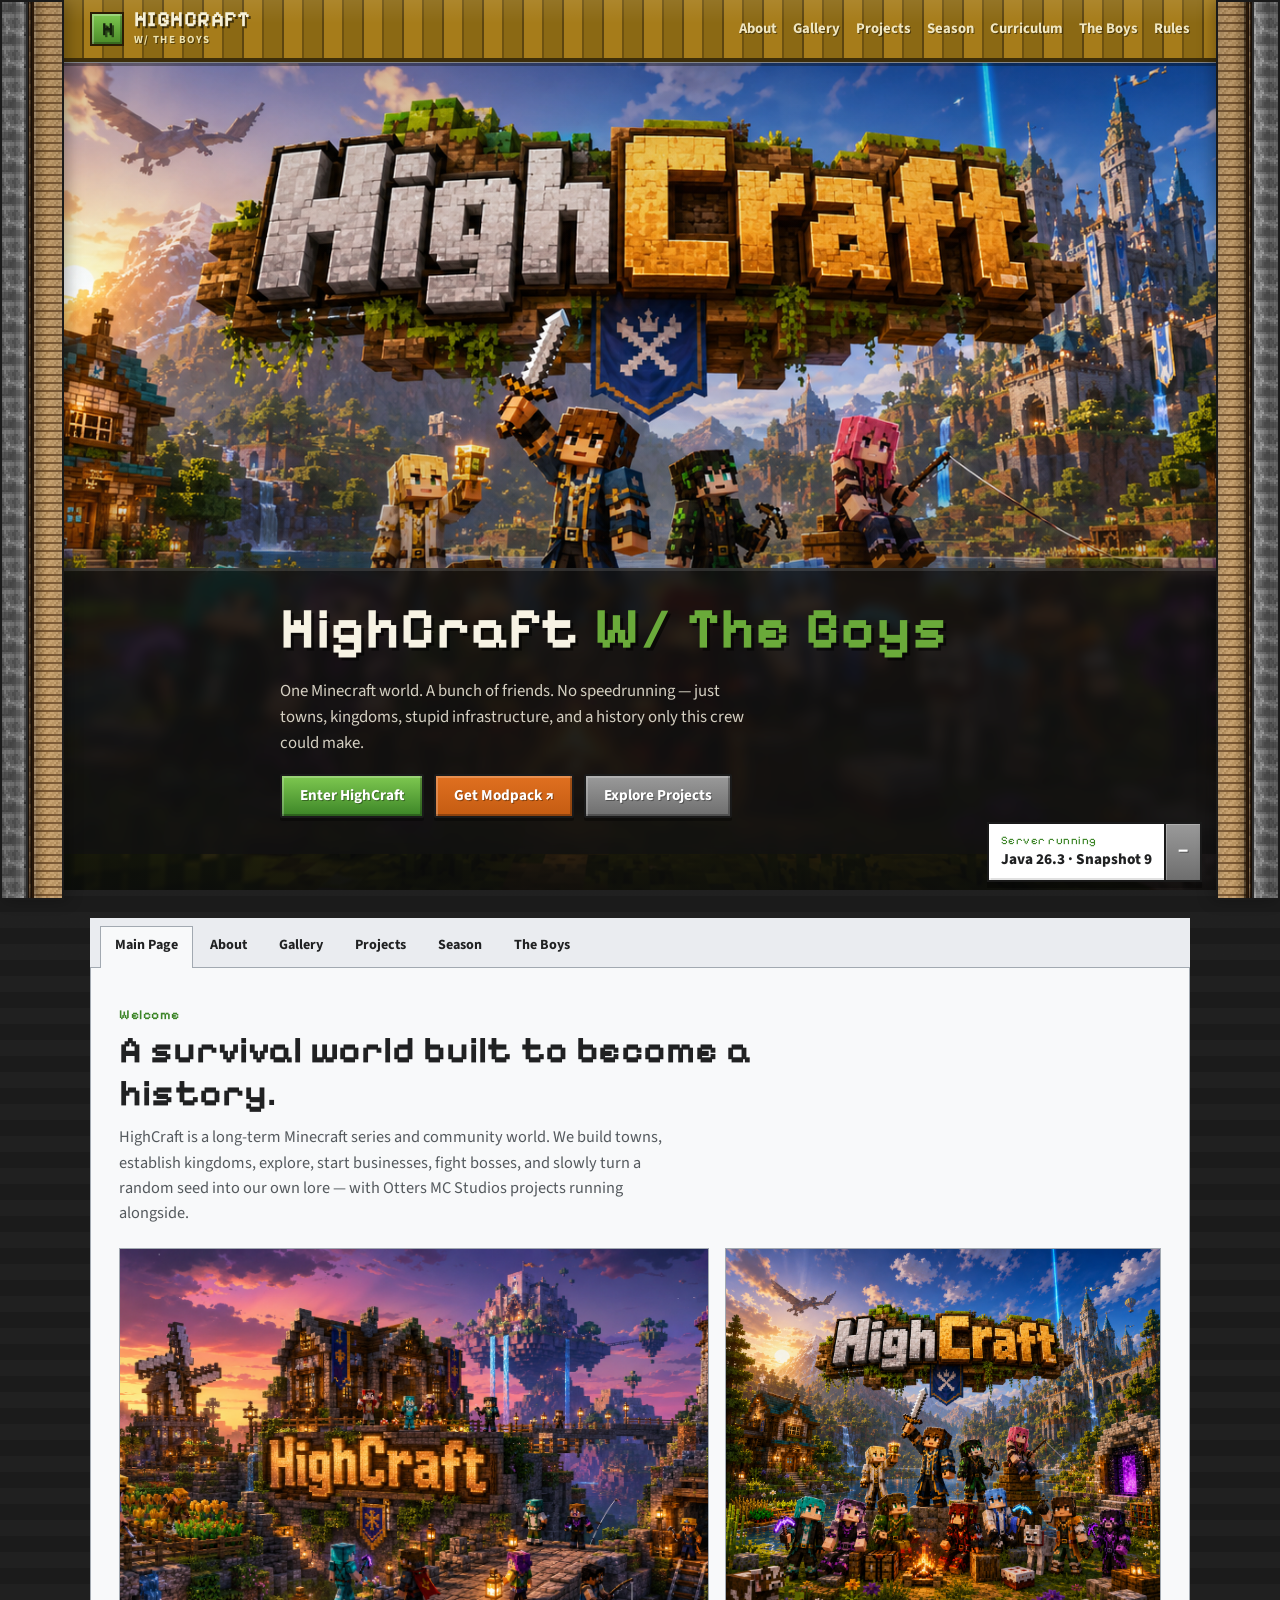
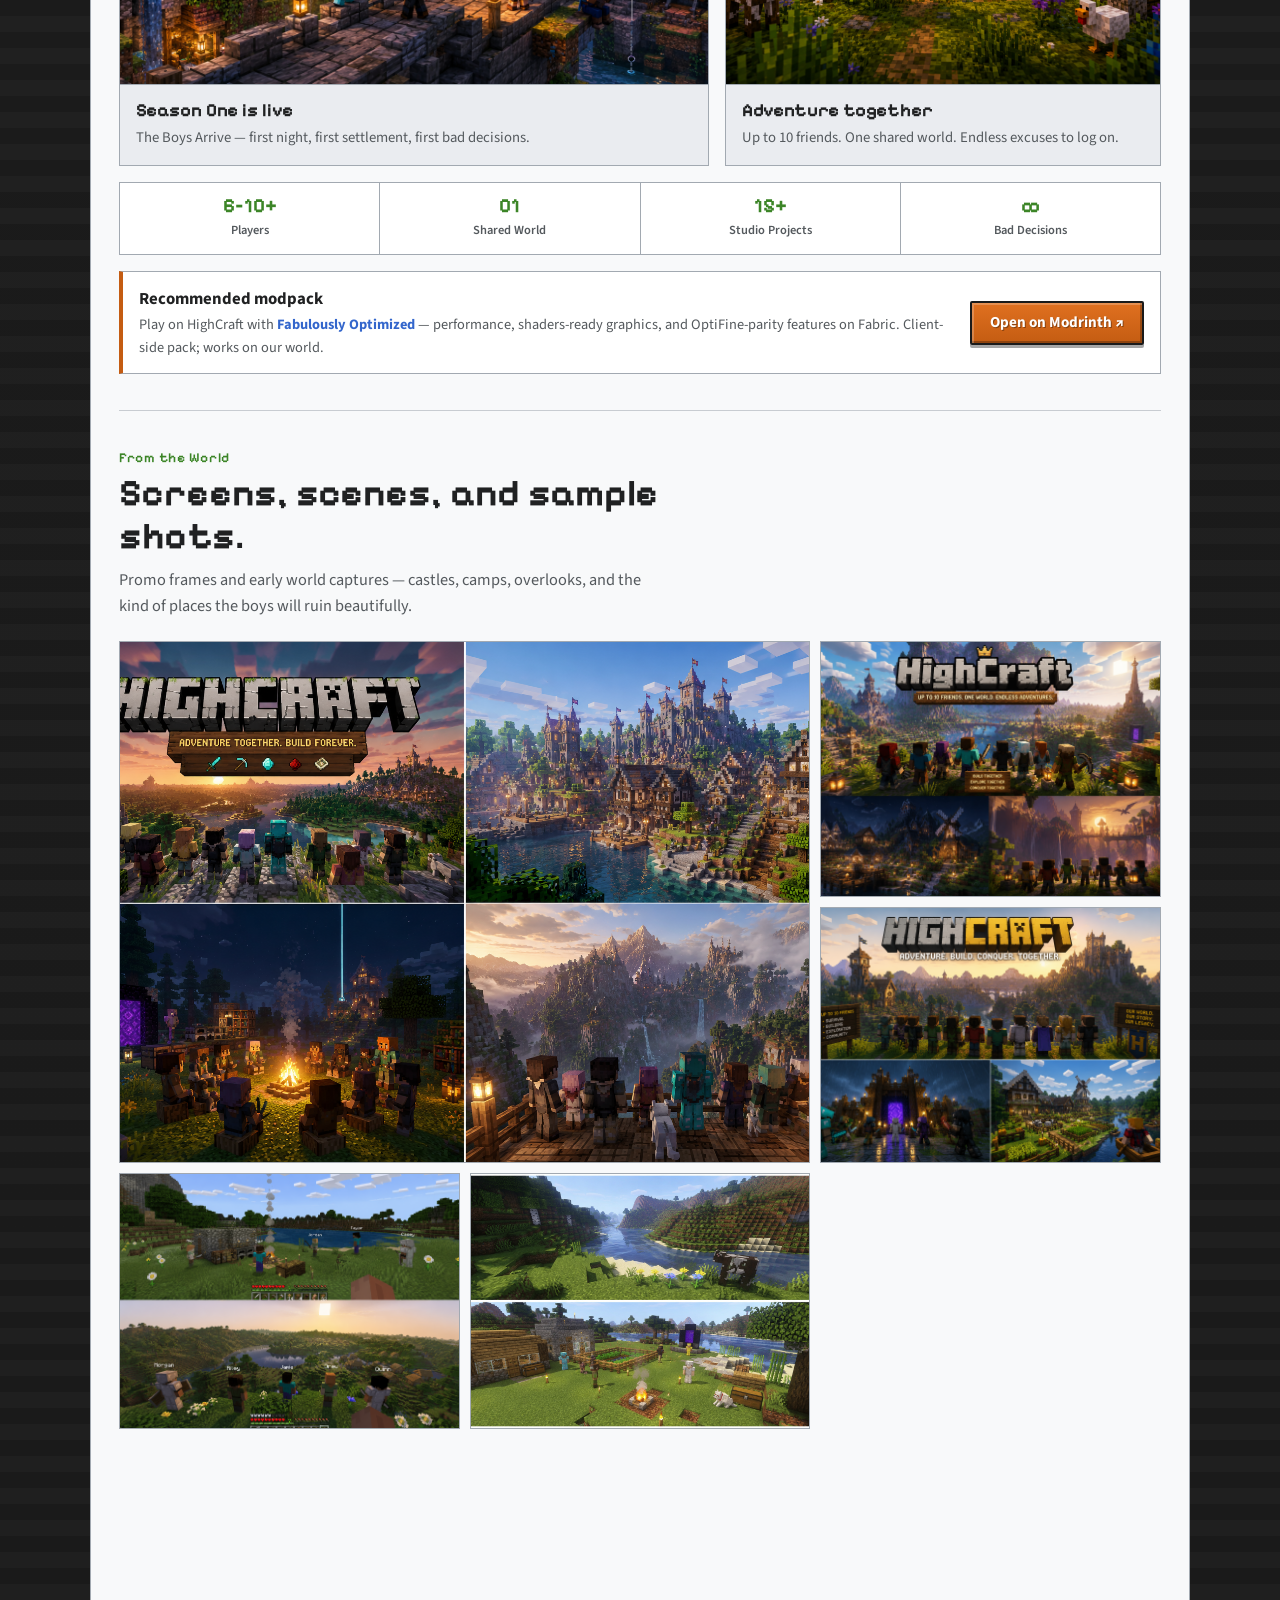
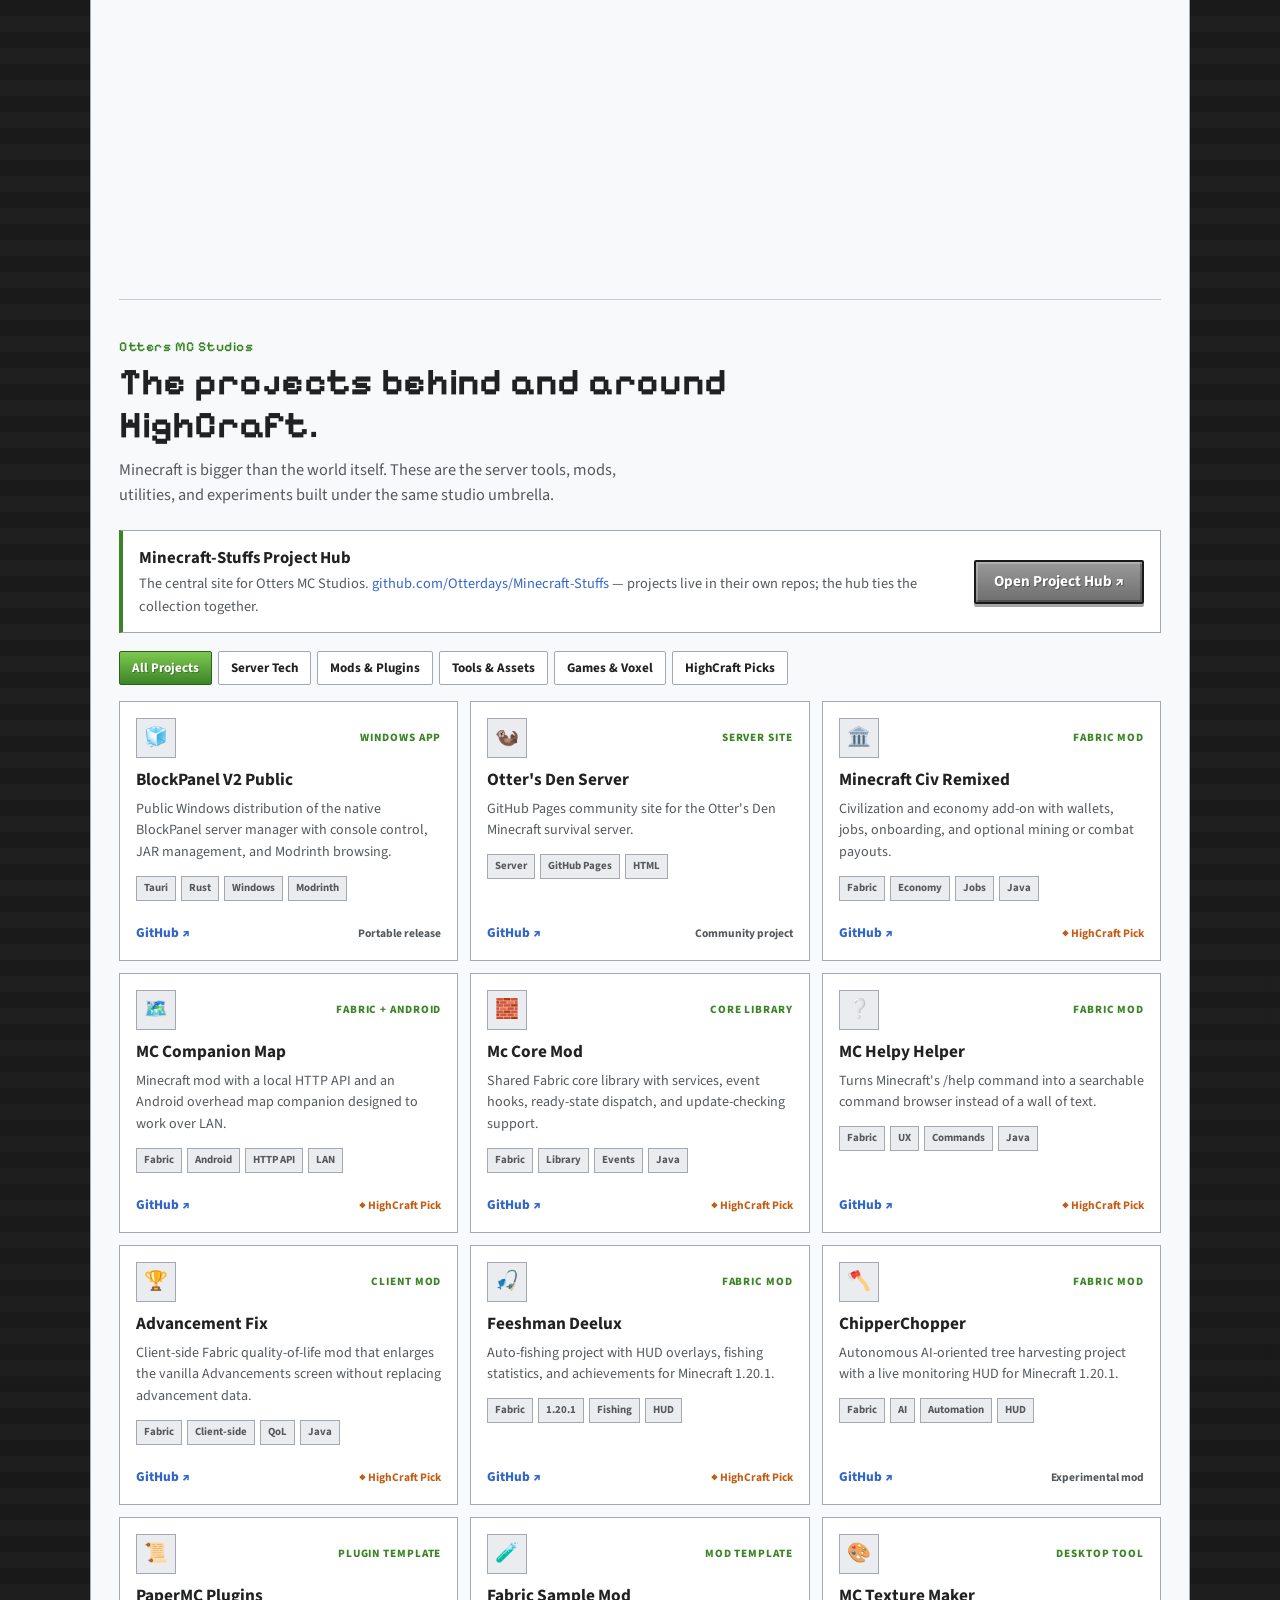
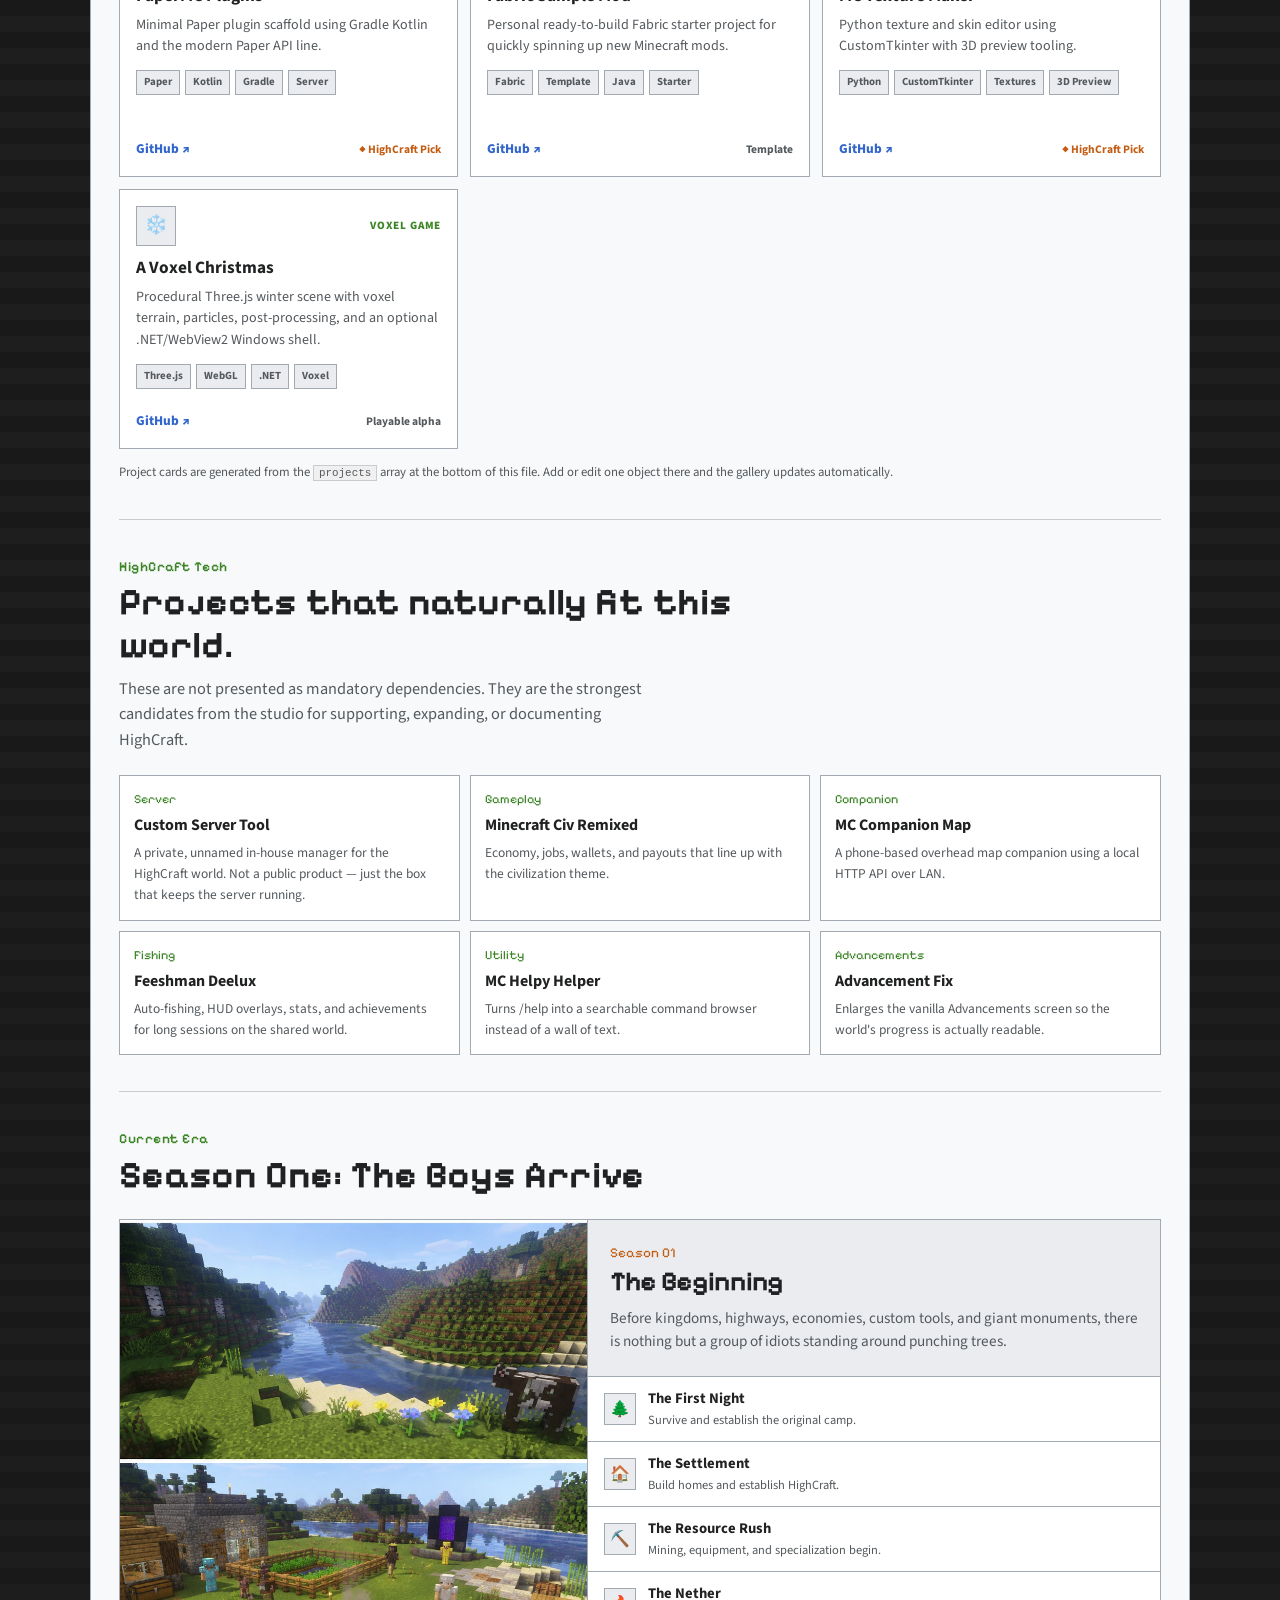
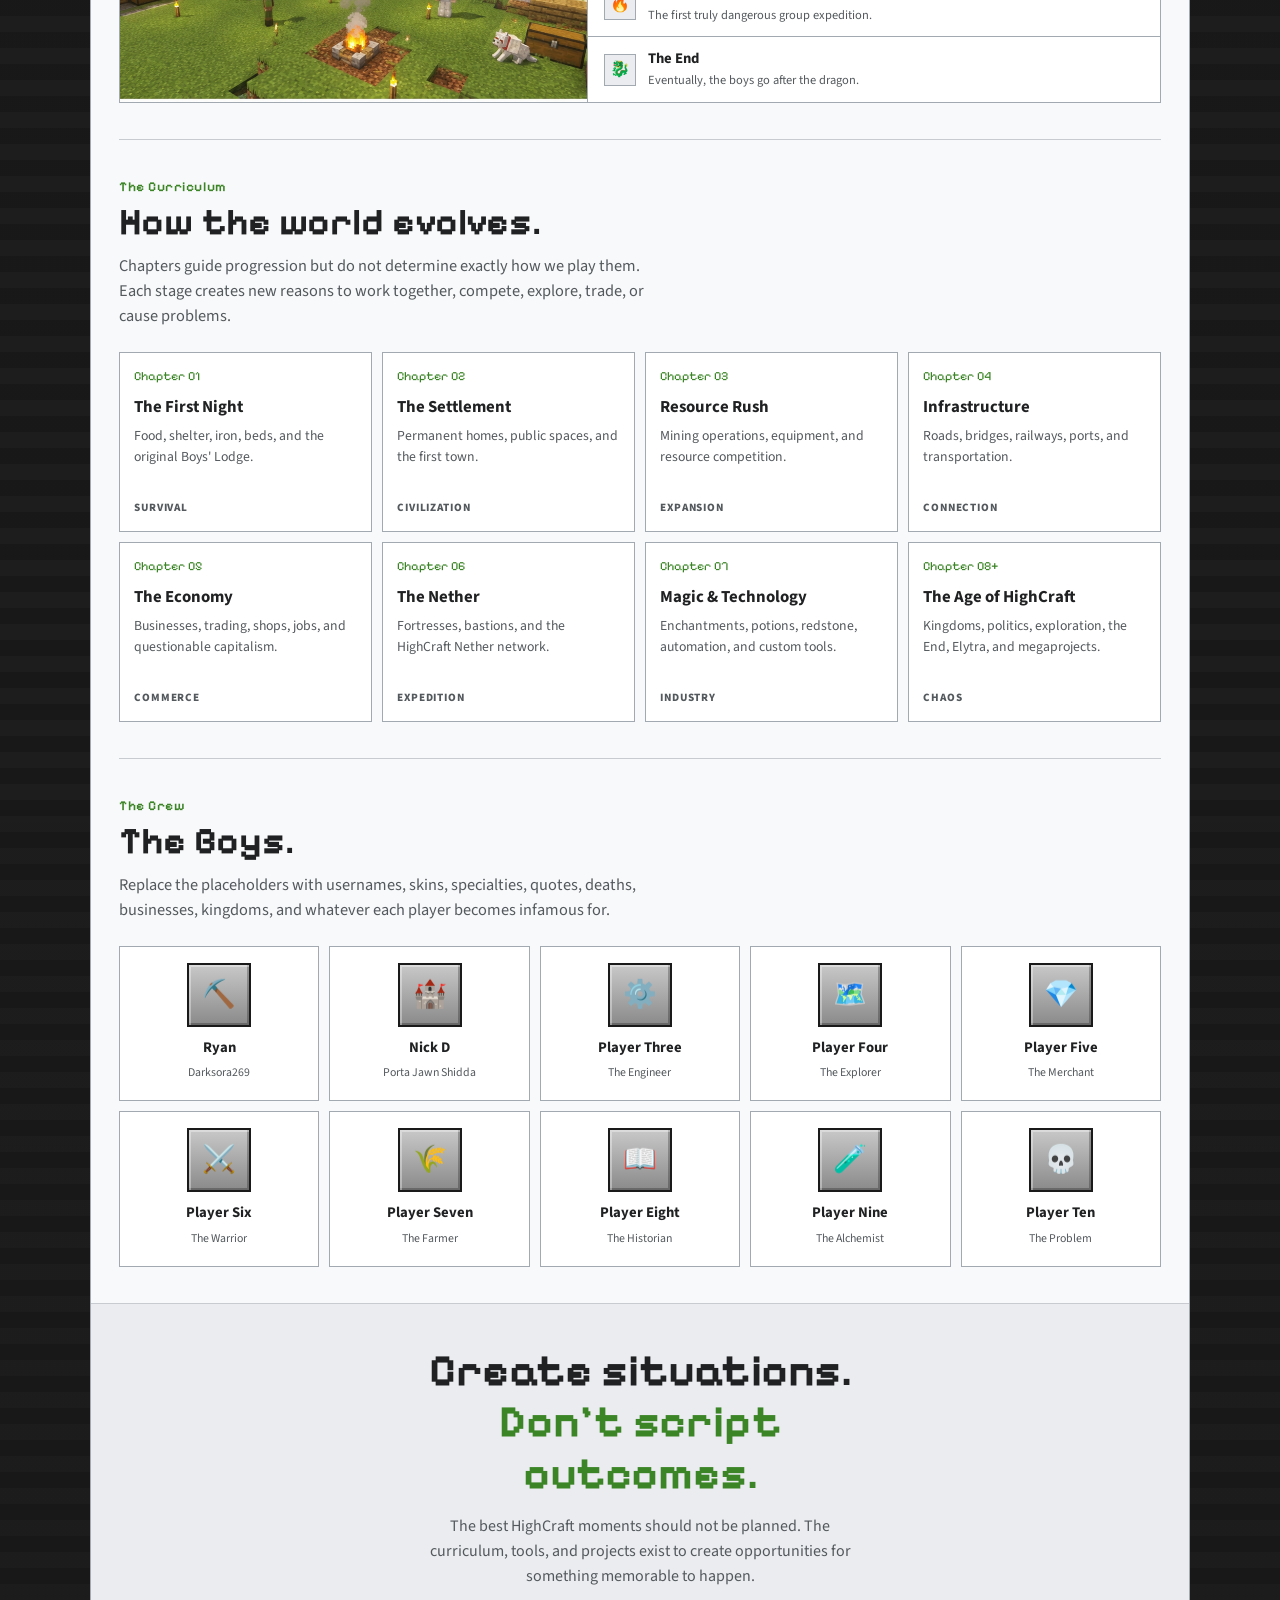
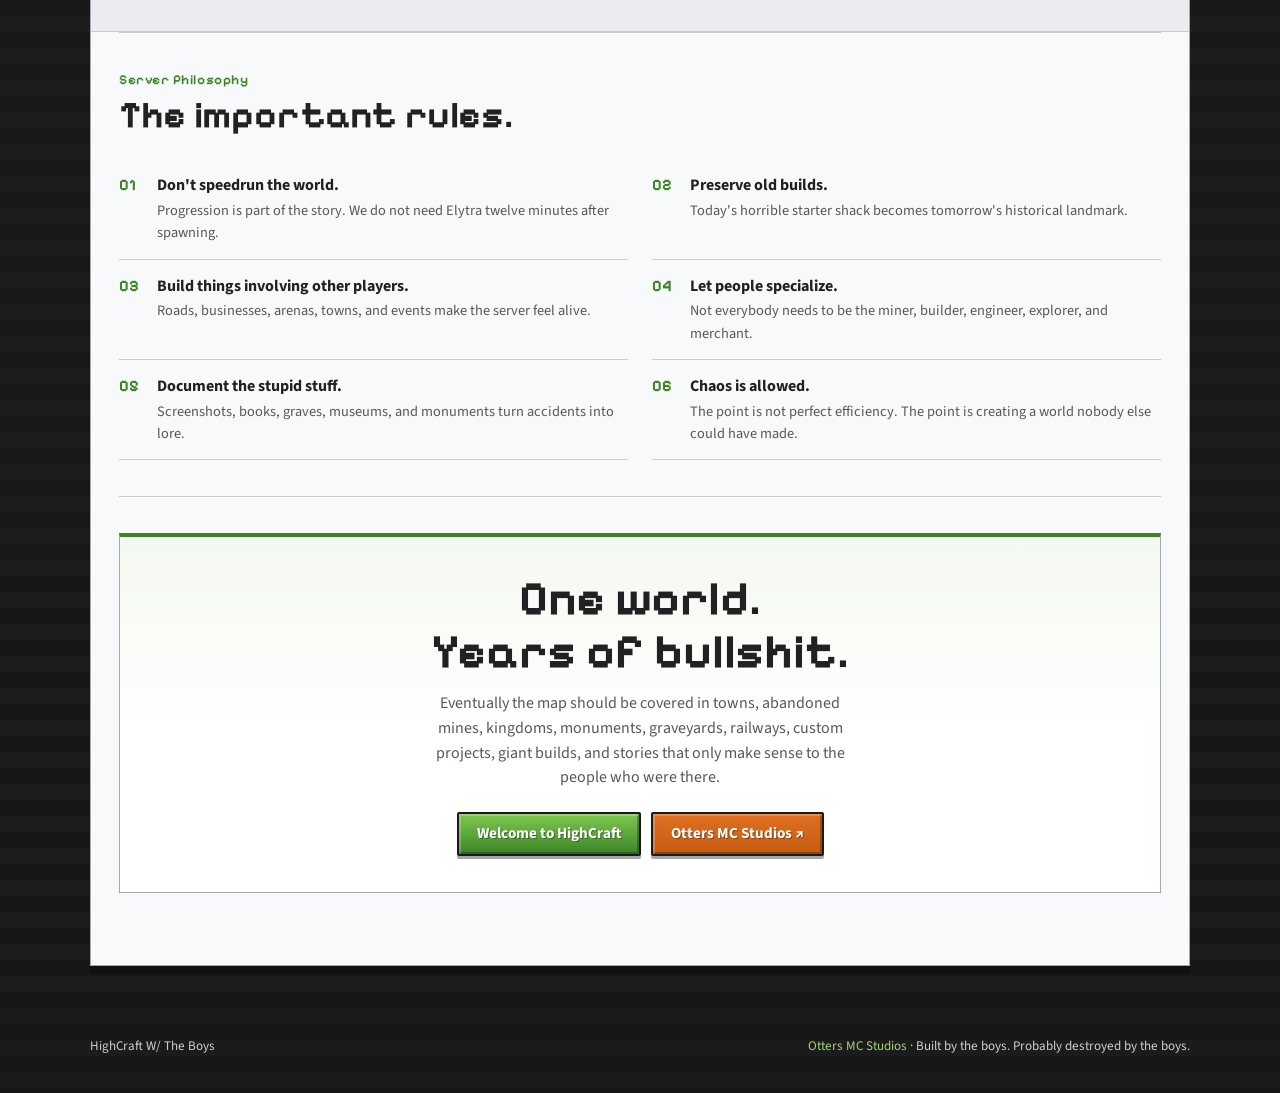
==== commit 3d3bdc5b: "fix(site): point studio banner text link at GitHub repo Inline hub link → github.com/Otterdays/Minec" ====
--- a/index.html
+++ b/index.html
@@ -1765,7 +1765,7 @@
                 <strong>Minecraft-Stuffs Project Hub</strong>
                 <p>
                   The central site for Otters MC Studios.
-                  <a href="https://otterdays.github.io/Minecraft-Stuffs/" target="_blank" rel="noopener">otterdays.github.io/Minecraft-Stuffs</a>
+                  <a href="https://github.com/Otterdays/Minecraft-Stuffs" target="_blank" rel="noopener">github.com/Otterdays/Minecraft-Stuffs</a>
                   — projects live in their own repos; the hub ties the collection together.
                 </p>
               </div>
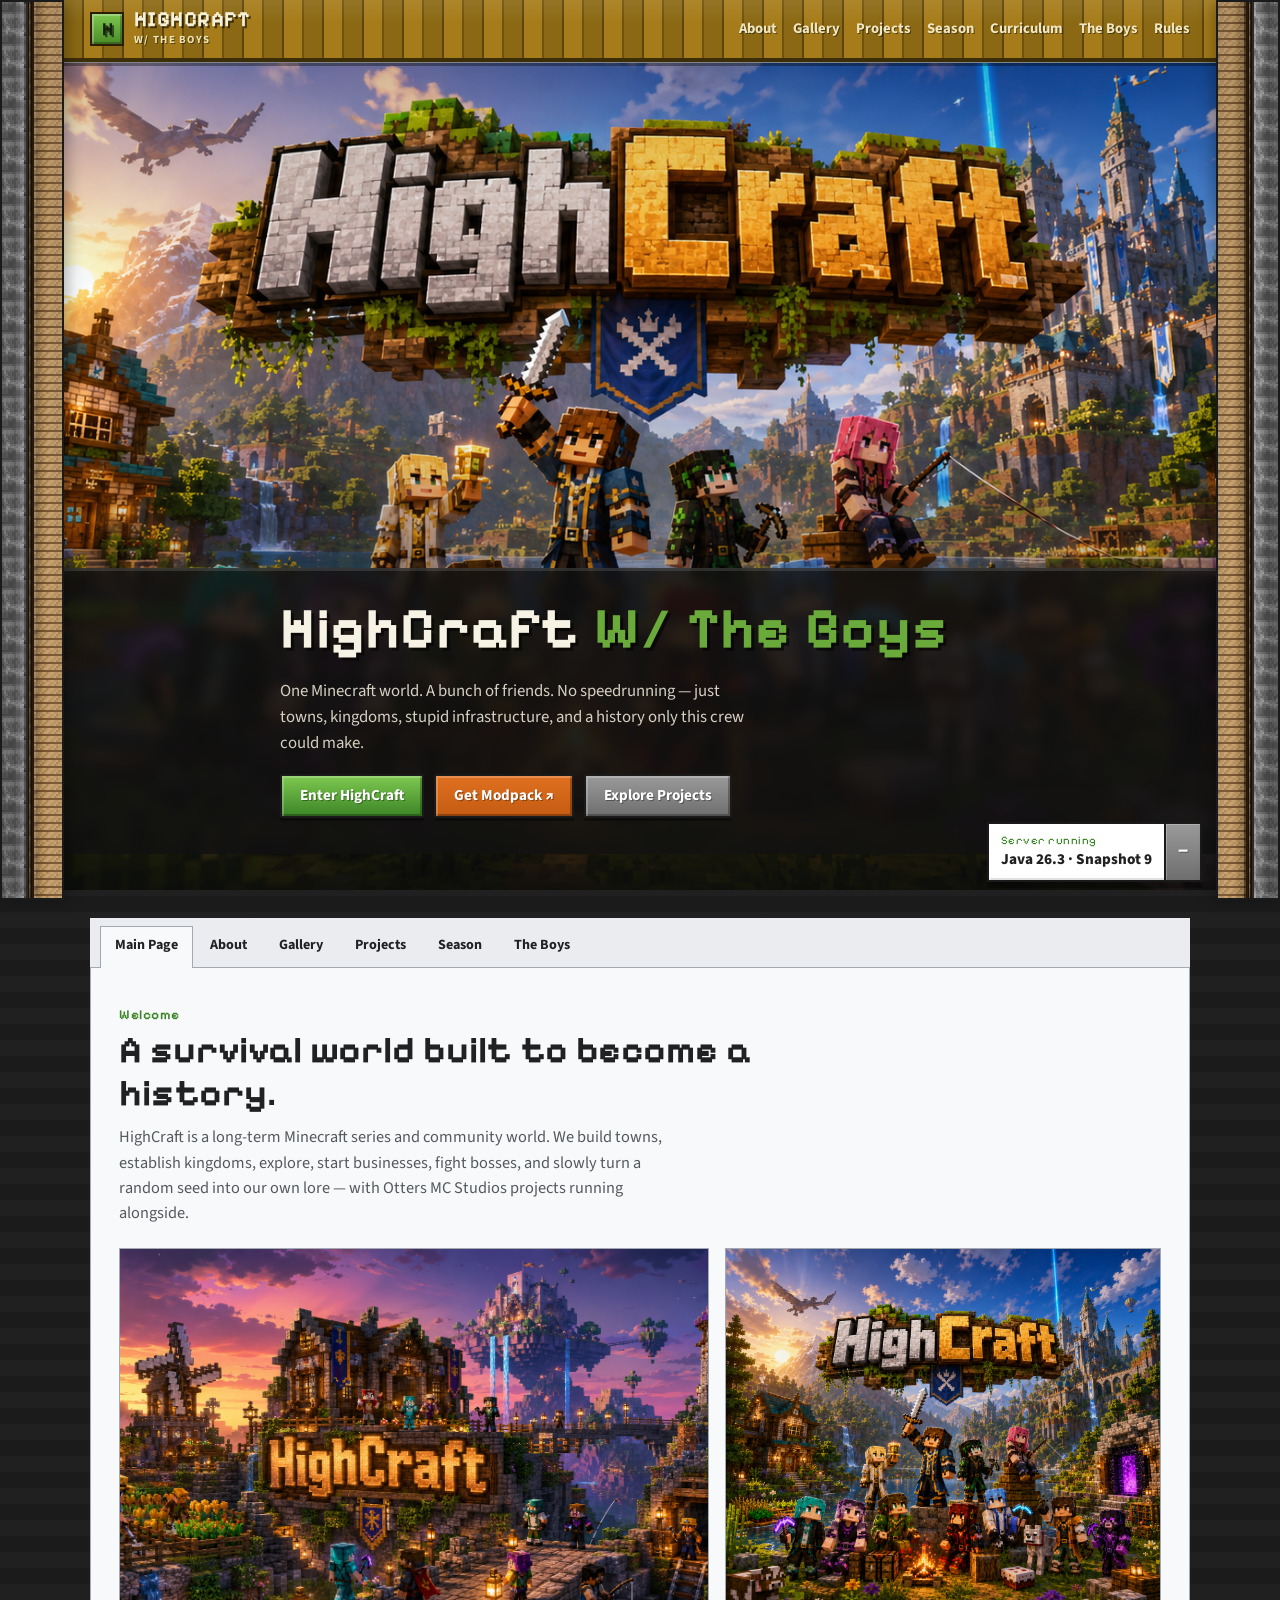
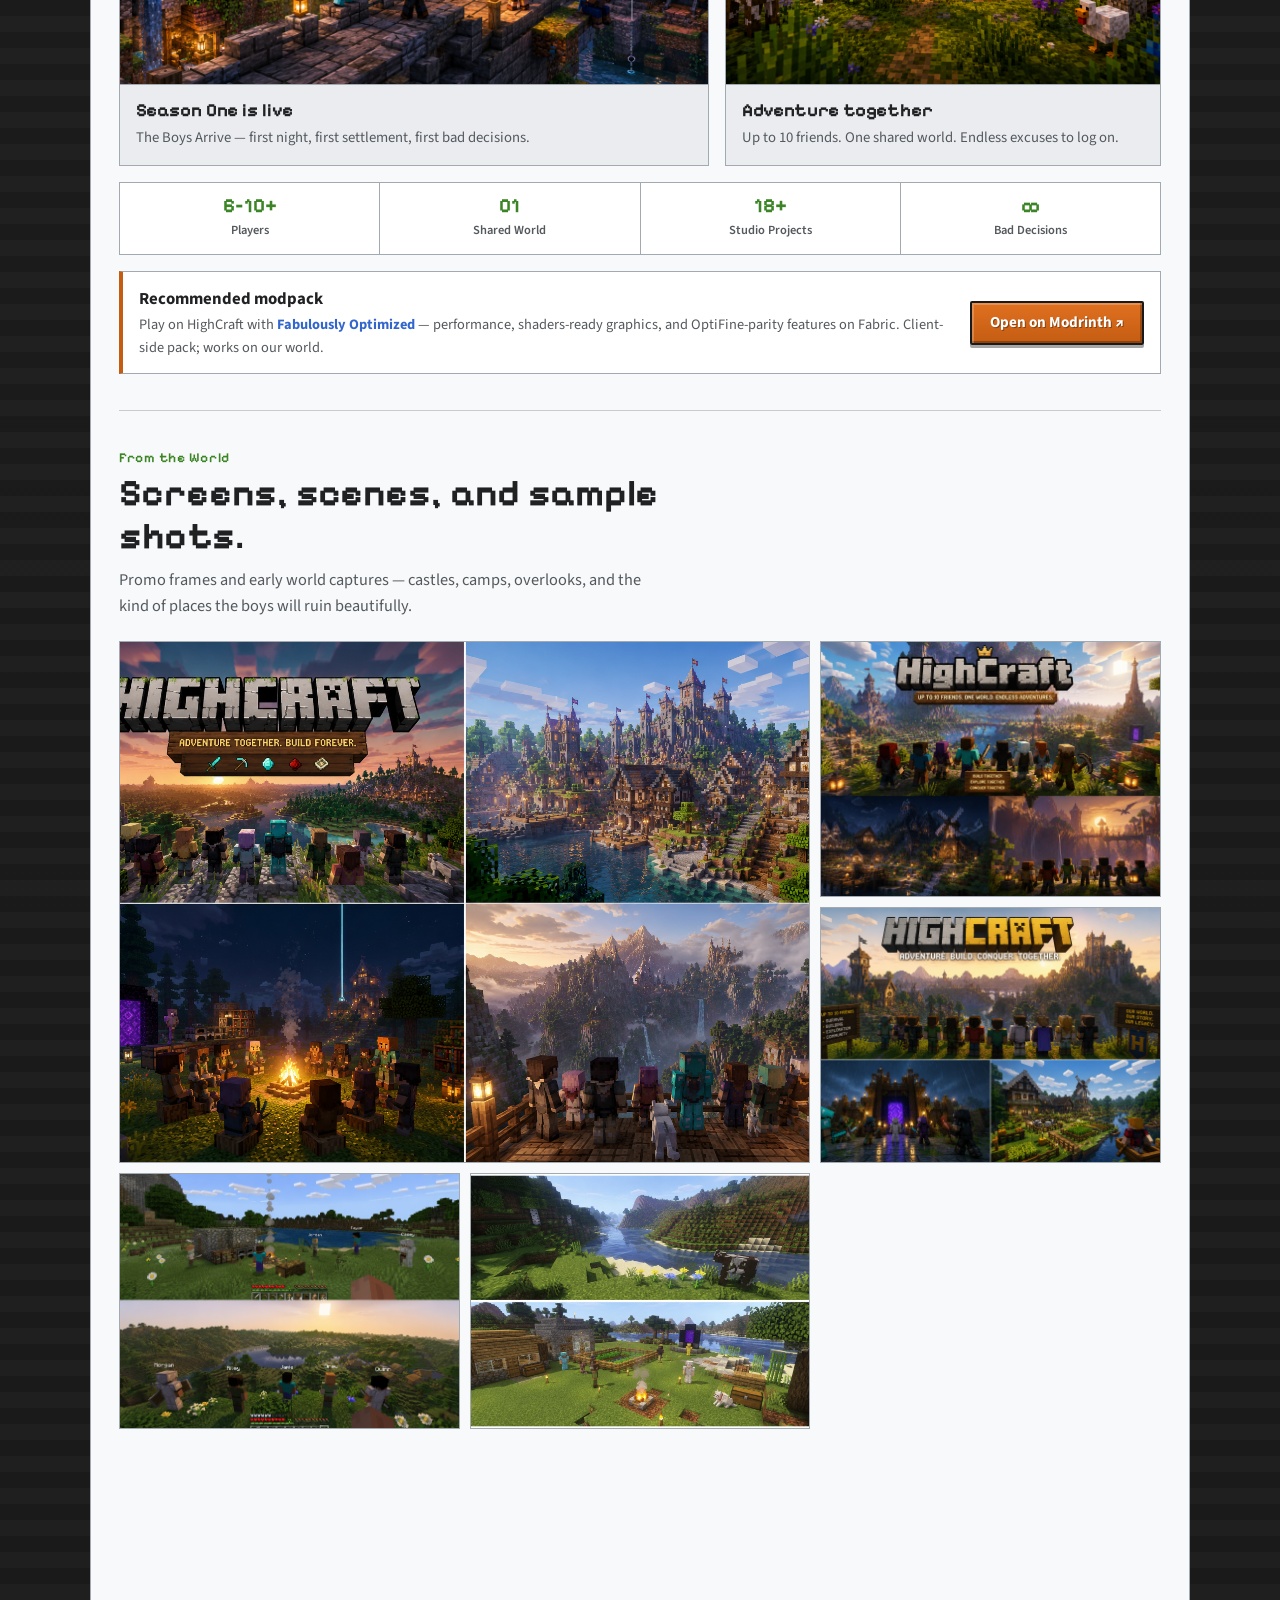
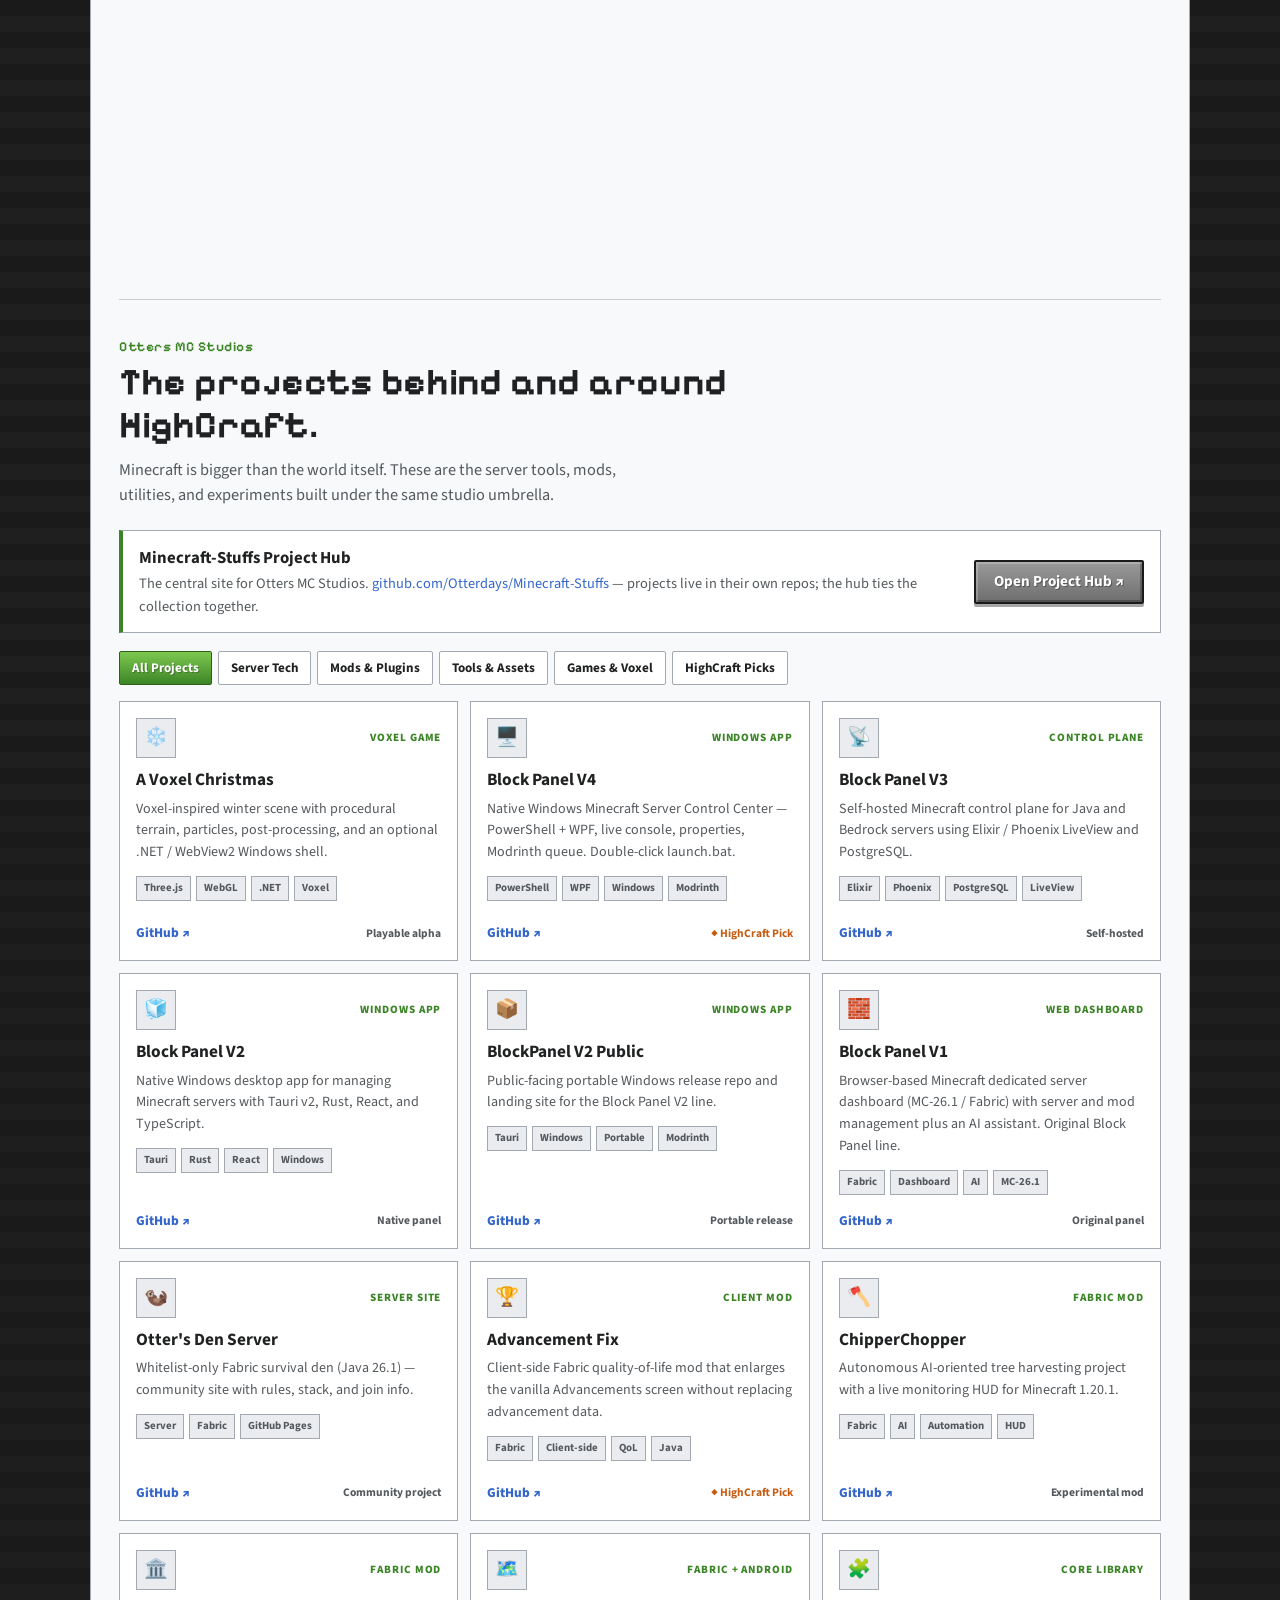
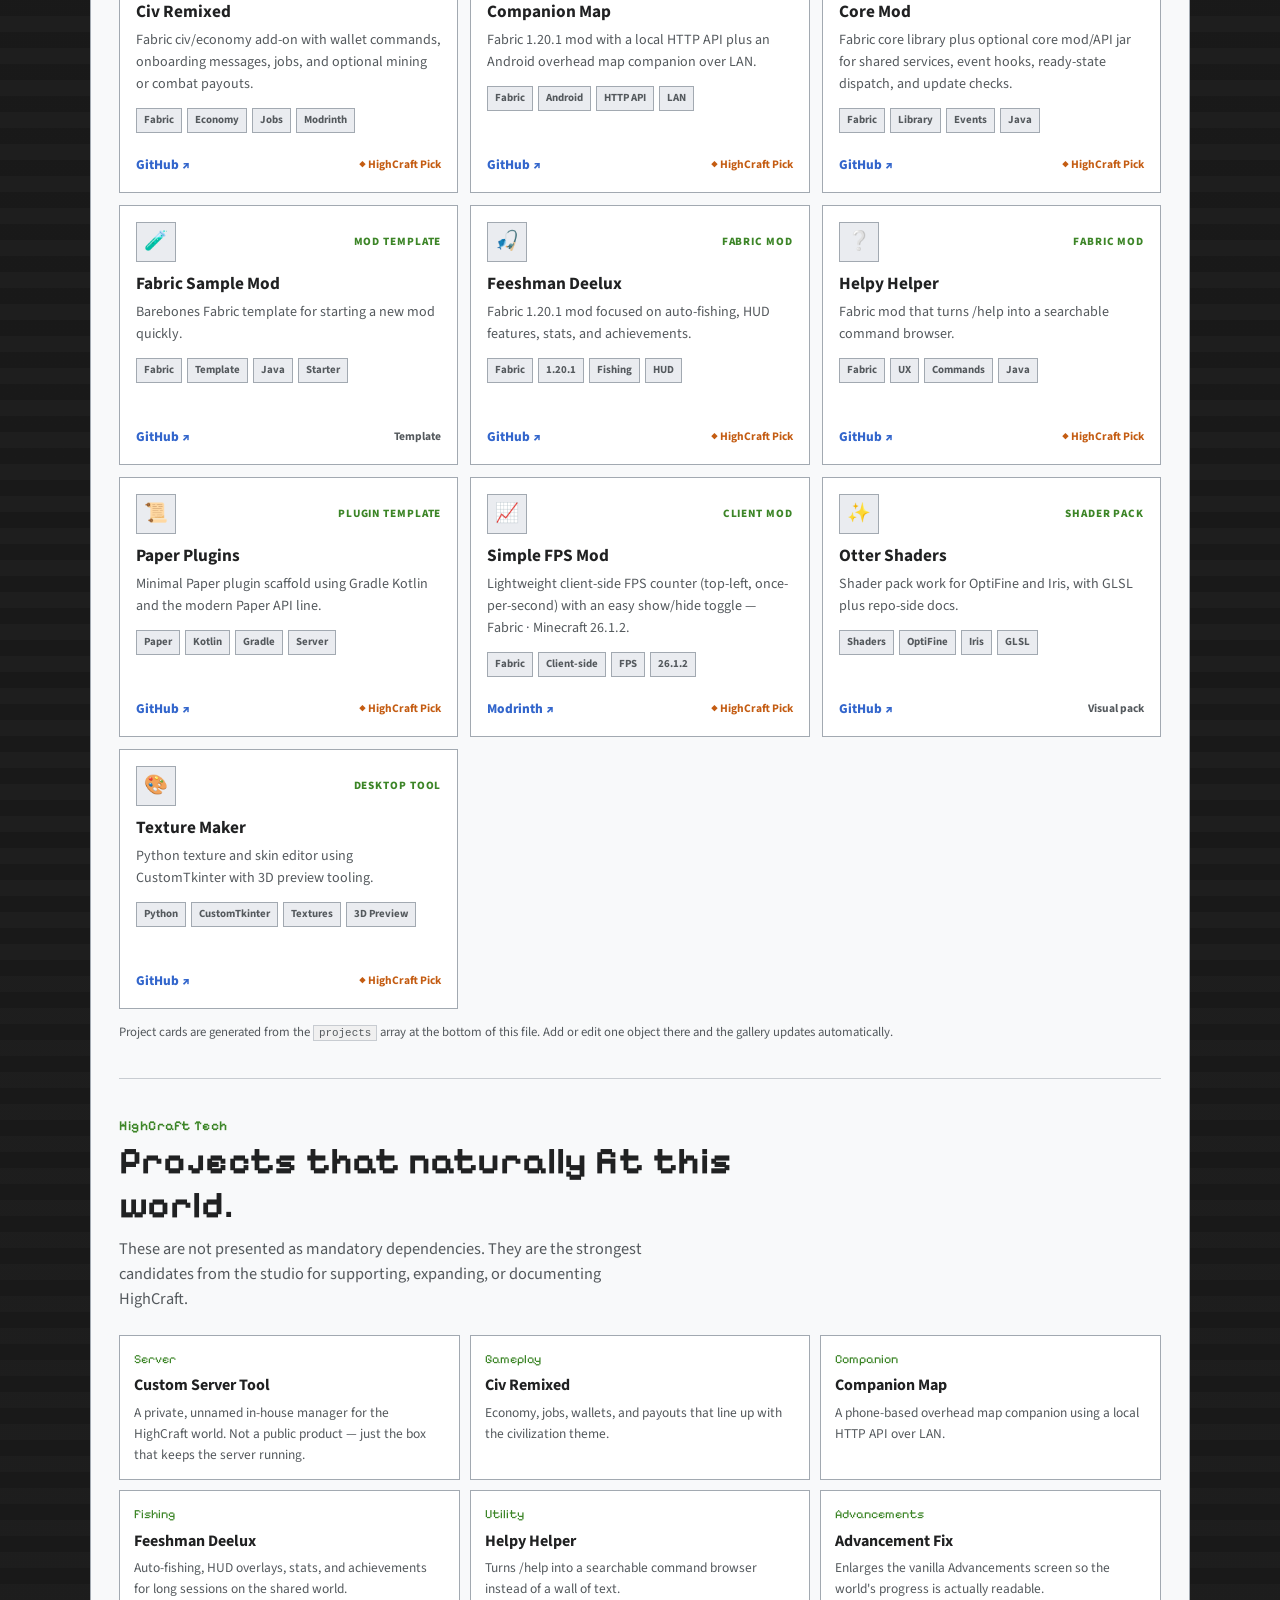
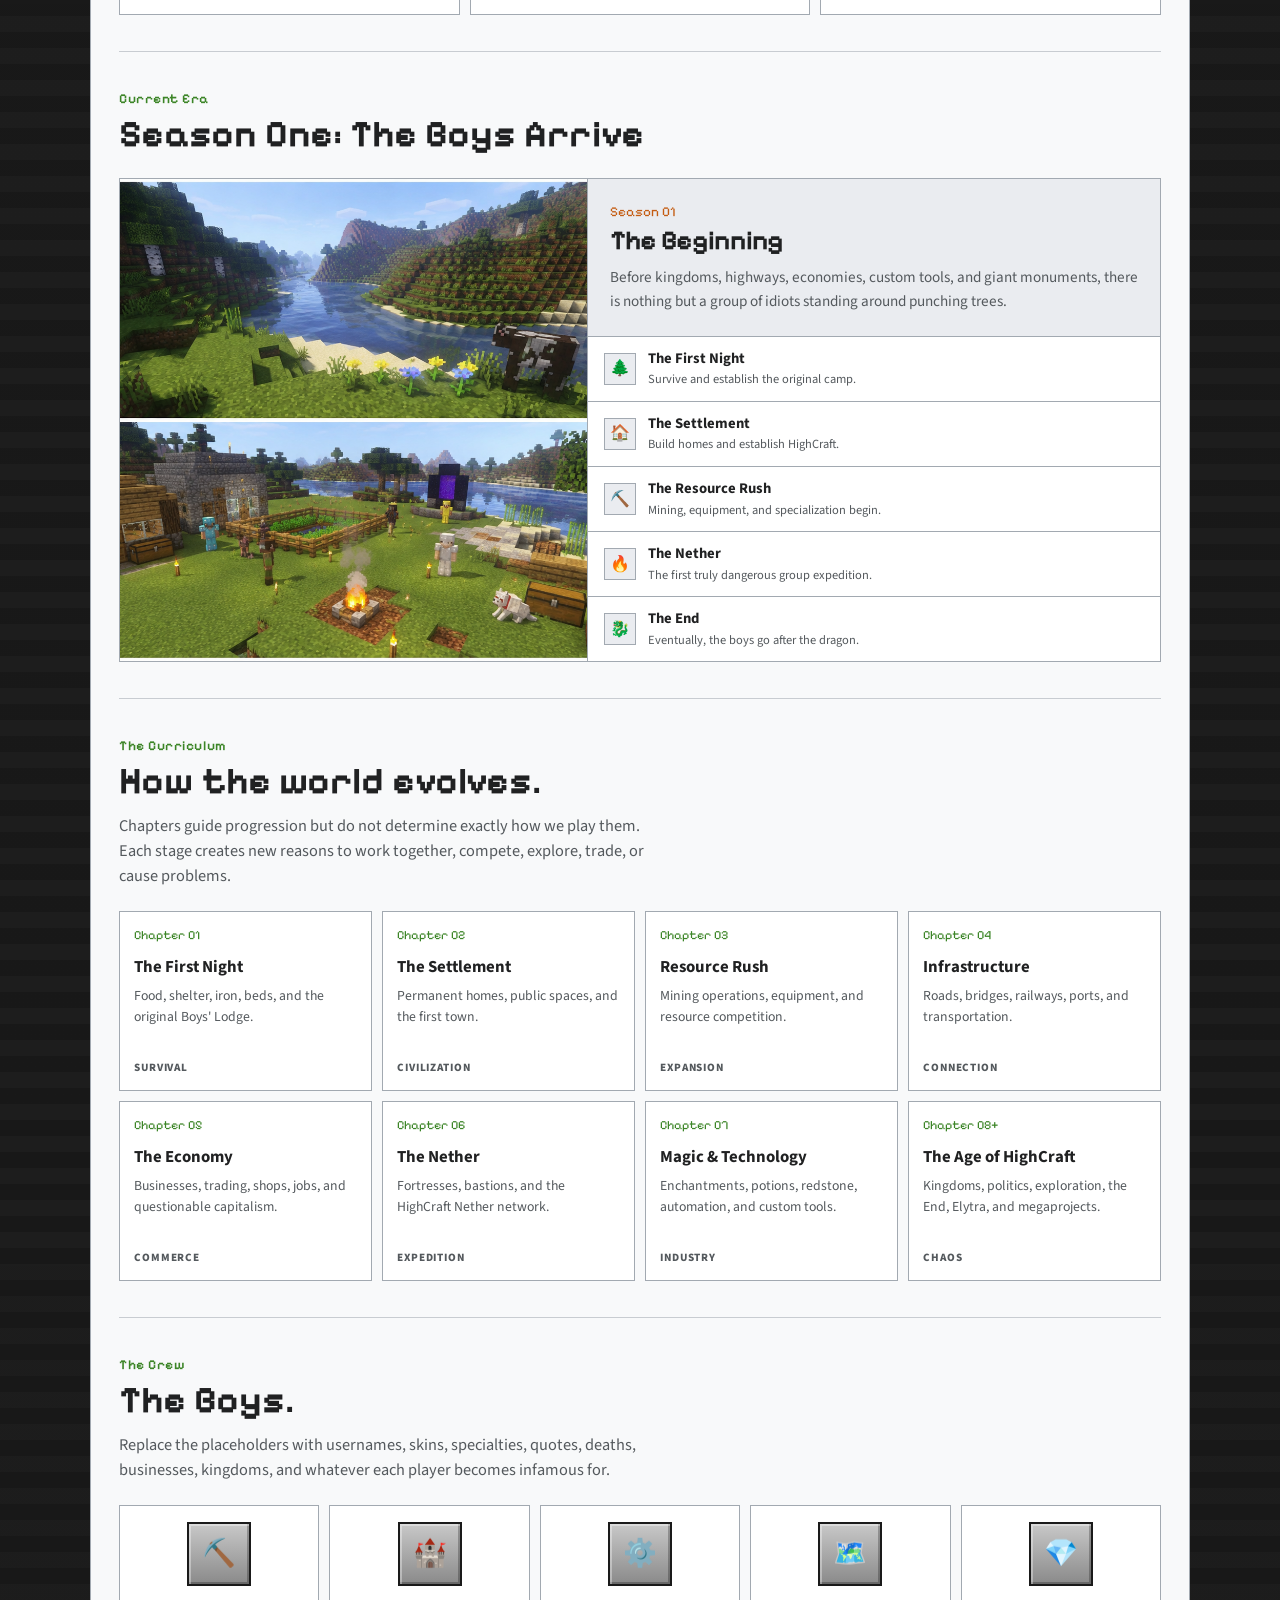
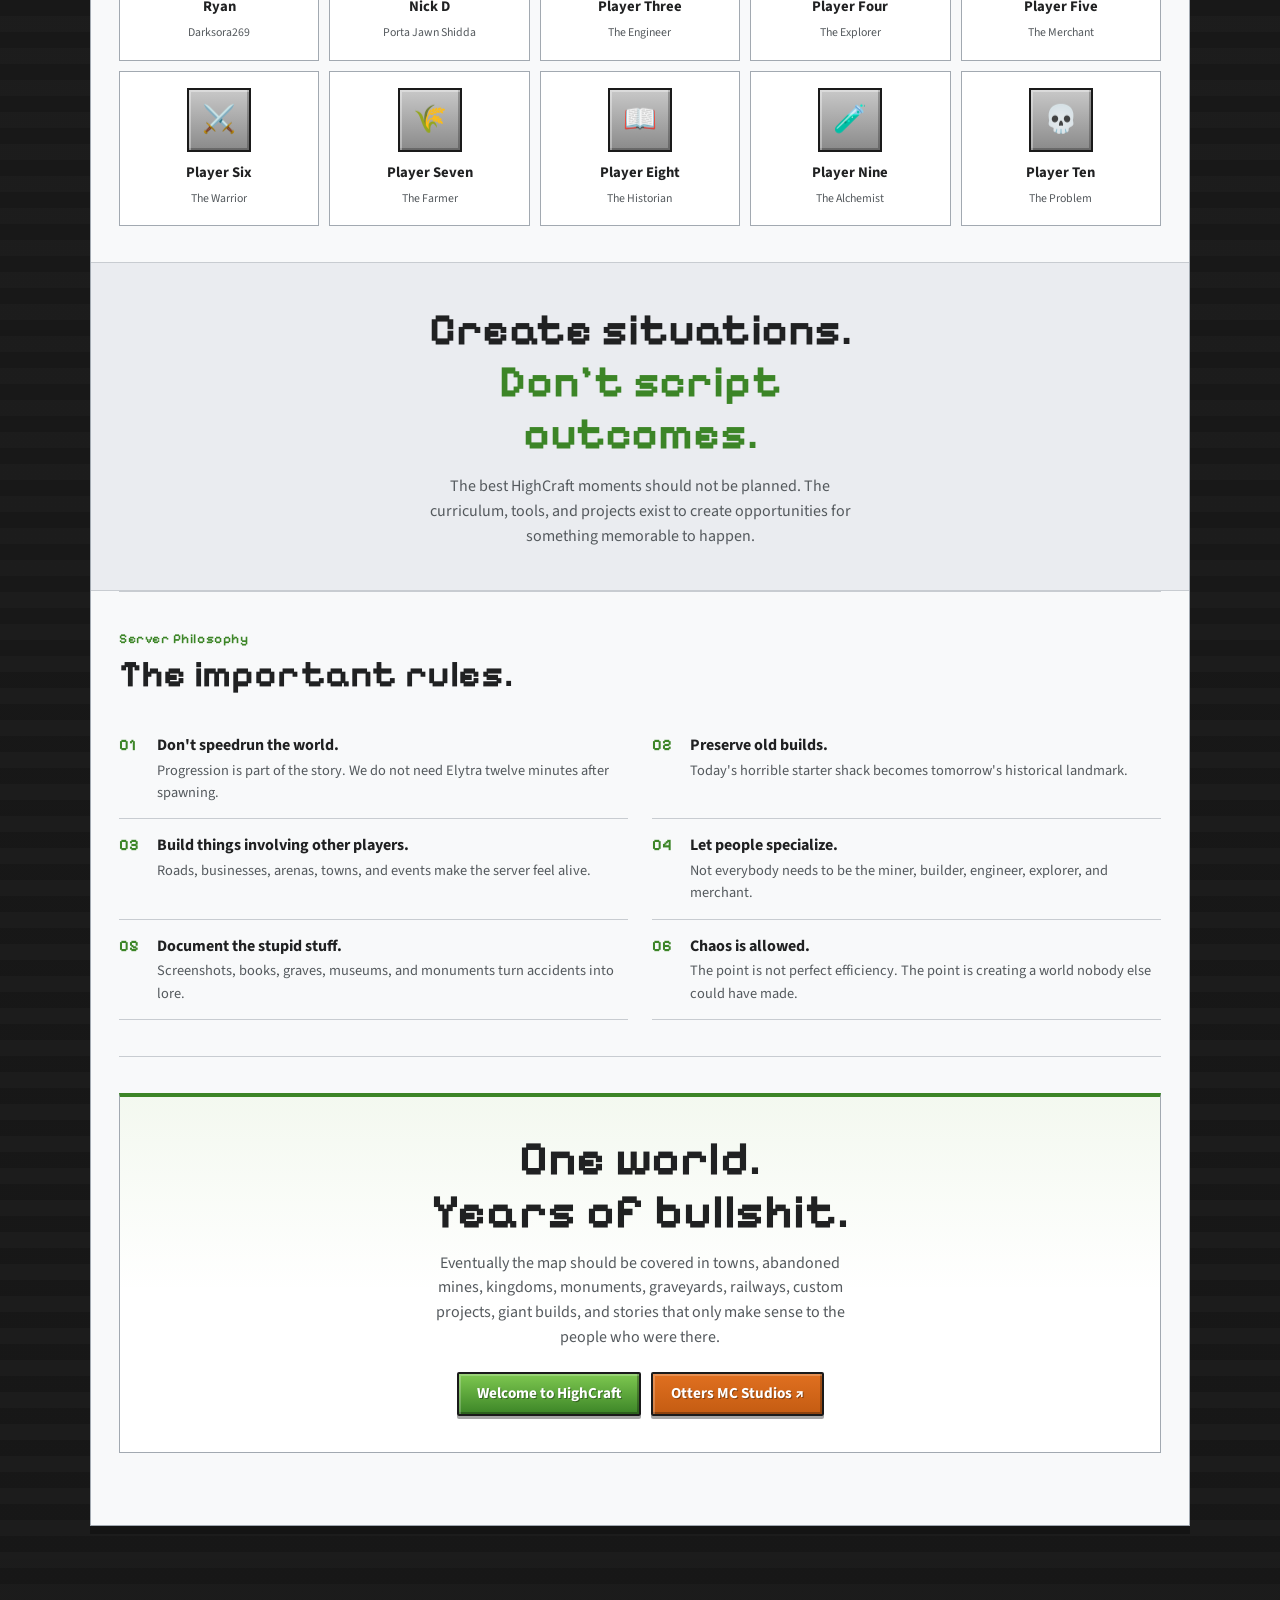
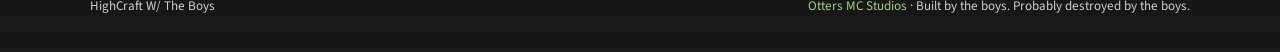
==== commit 76c0c7e6: "fix(site): sync project hub list with Minecraft-Stuffs Rename cards to hub titles, add Block Panel V" ====
--- a/index.html
+++ b/index.html
@@ -1641,7 +1641,7 @@
                 <span>Shared World</span>
               </div>
               <div class="status-cell">
-                <strong>15+</strong>
+                <strong>18+</strong>
                 <span>Studio Projects</span>
               </div>
               <div class="status-cell">
@@ -1818,13 +1818,13 @@
 
               <div class="stack-item">
                 <span>Gameplay</span>
-                <h3>Minecraft Civ Remixed</h3>
+                <h3>Civ Remixed</h3>
                 <p>Economy, jobs, wallets, and payouts that line up with the civilization theme.</p>
               </div>
 
               <div class="stack-item">
                 <span>Companion</span>
-                <h3>MC Companion Map</h3>
+                <h3>Companion Map</h3>
                 <p>A phone-based overhead map companion using a local HTTP API over LAN.</p>
               </div>
 
@@ -1836,7 +1836,7 @@
 
               <div class="stack-item">
                 <span>Utility</span>
-                <h3>MC Helpy Helper</h3>
+                <h3>Helpy Helper</h3>
                 <p>Turns /help into a searchable command browser instead of a wall of text.</p>
               </div>
 
@@ -2241,15 +2241,75 @@
 
     const projects = [
       {
-        name: "BlockPanel V2 Public",
+        name: "A Voxel Christmas",
+        category: "game",
+        type: "Voxel Game",
+        icon: "❄️",
+        description:
+          "Voxel-inspired winter scene with procedural terrain, particles, post-processing, and an optional .NET / WebView2 Windows shell.",
+        tags: ["Three.js", "WebGL", ".NET", "Voxel"],
+        url: "https://github.com/Otterdays/GAME-A-Voxel-Christmas",
+        status: "Playable alpha",
+        highcraft: false
+      },
+      {
+        name: "Block Panel V4",
+        category: "server",
+        type: "Windows App",
+        icon: "🖥️",
+        description:
+          "Native Windows Minecraft Server Control Center — PowerShell + WPF, live console, properties, Modrinth queue. Double-click launch.bat.",
+        tags: ["PowerShell", "WPF", "Windows", "Modrinth"],
+        url: "https://github.com/Otterdays/Block-Panel-V4",
+        status: "Latest panel",
+        highcraft: true
+      },
+      {
+        name: "Block Panel V3",
+        category: "server",
+        type: "Control Plane",
+        icon: "📡",
+        description:
+          "Self-hosted Minecraft control plane for Java and Bedrock servers using Elixir / Phoenix LiveView and PostgreSQL.",
+        tags: ["Elixir", "Phoenix", "PostgreSQL", "LiveView"],
+        url: "https://github.com/Otterdays/Block-Panel-V3",
+        status: "Self-hosted",
+        highcraft: false
+      },
+      {
+        name: "Block Panel V2",
         category: "server",
         type: "Windows App",
         icon: "🧊",
         description:
-          "Public Windows distribution of the native BlockPanel server manager with console control, JAR management, and Modrinth browsing.",
-        tags: ["Tauri", "Rust", "Windows", "Modrinth"],
+          "Native Windows desktop app for managing Minecraft servers with Tauri v2, Rust, React, and TypeScript.",
+        tags: ["Tauri", "Rust", "React", "Windows"],
+        url: "https://github.com/Otterdays/Block-Panel-V2",
+        status: "Native panel",
+        highcraft: false
+      },
+      {
+        name: "BlockPanel V2 Public",
+        category: "server",
+        type: "Windows App",
+        icon: "📦",
+        description:
+          "Public-facing portable Windows release repo and landing site for the Block Panel V2 line.",
+        tags: ["Tauri", "Windows", "Portable", "Modrinth"],
         url: "https://github.com/Otterdays/Block-Panel-V2-Public",
         status: "Portable release",
+        highcraft: false
+      },
+      {
+        name: "Block Panel V1",
+        category: "server",
+        type: "Web Dashboard",
+        icon: "🧱",
+        description:
+          "Browser-based Minecraft dedicated server dashboard (MC-26.1 / Fabric) with server and mod management plus an AI assistant. Original Block Panel line.",
+        tags: ["Fabric", "Dashboard", "AI", "MC-26.1"],
+        url: "https://github.com/Otterdays/Block-Panel-V1",
+        status: "Original panel",
         highcraft: false
       },
       {
@@ -2258,59 +2318,11 @@
         type: "Server Site",
         icon: "🦦",
         description:
-          "GitHub Pages community site for the Otter's Den Minecraft survival server.",
-        tags: ["Server", "GitHub Pages", "HTML"],
+          "Whitelist-only Fabric survival den (Java 26.1) — community site with rules, stack, and join info.",
+        tags: ["Server", "Fabric", "GitHub Pages"],
         url: "https://github.com/Otterdays/Otters-Den-Server",
         status: "Community project",
         highcraft: false
-      },
-      {
-        name: "Minecraft Civ Remixed",
-        category: "mod",
-        type: "Fabric Mod",
-        icon: "🏛️",
-        description:
-          "Civilization and economy add-on with wallets, jobs, onboarding, and optional mining or combat payouts.",
-        tags: ["Fabric", "Economy", "Jobs", "Java"],
-        url: "https://github.com/Otterdays/Minecraft-Civ-Remixed",
-        status: "Gameplay system",
-        highcraft: true
-      },
-      {
-        name: "MC Companion Map",
-        category: "mod",
-        type: "Fabric + Android",
-        icon: "🗺️",
-        description:
-          "Minecraft mod with a local HTTP API and an Android overhead map companion designed to work over LAN.",
-        tags: ["Fabric", "Android", "HTTP API", "LAN"],
-        url: "https://github.com/Otterdays/MC-Companion-Map",
-        status: "Companion tech",
-        highcraft: true
-      },
-      {
-        name: "Mc Core Mod",
-        category: "mod",
-        type: "Core Library",
-        icon: "🧱",
-        description:
-          "Shared Fabric core library with services, event hooks, ready-state dispatch, and update-checking support.",
-        tags: ["Fabric", "Library", "Events", "Java"],
-        url: "https://github.com/Otterdays/Mc-Core-Mod",
-        status: "Foundation",
-        highcraft: true
-      },
-      {
-        name: "MC Helpy Helper",
-        category: "mod",
-        type: "Fabric Mod",
-        icon: "❔",
-        description:
-          "Turns Minecraft's /help command into a searchable command browser instead of a wall of text.",
-        tags: ["Fabric", "UX", "Commands", "Java"],
-        url: "https://github.com/Otterdays/MC-Helpy-Helper",
-        status: "Utility mod",
-        highcraft: true
       },
       {
         name: "Advancement Fix",
@@ -2322,18 +2334,6 @@
         tags: ["Fabric", "Client-side", "QoL", "Java"],
         url: "https://github.com/Otterdays/advancement-fix",
         status: "QoL mod",
-        highcraft: true
-      },
-      {
-        name: "Feeshman Deelux",
-        category: "mod",
-        type: "Fabric Mod",
-        icon: "🎣",
-        description:
-          "Auto-fishing project with HUD overlays, fishing statistics, and achievements for Minecraft 1.20.1.",
-        tags: ["Fabric", "1.20.1", "Fishing", "HUD"],
-        url: "https://github.com/Otterdays/Feeshman-Deelux",
-        status: "Experimental mod",
         highcraft: true
       },
       {
@@ -2349,7 +2349,79 @@
         highcraft: false
       },
       {
-        name: "PaperMC Plugins",
+        name: "Civ Remixed",
+        category: "mod",
+        type: "Fabric Mod",
+        icon: "🏛️",
+        description:
+          "Fabric civ/economy add-on with wallet commands, onboarding messages, jobs, and optional mining or combat payouts.",
+        tags: ["Fabric", "Economy", "Jobs", "Modrinth"],
+        url: "https://github.com/Otterdays/Minecraft-Civ-Remixed",
+        status: "Gameplay system",
+        highcraft: true
+      },
+      {
+        name: "Companion Map",
+        category: "mod",
+        type: "Fabric + Android",
+        icon: "🗺️",
+        description:
+          "Fabric 1.20.1 mod with a local HTTP API plus an Android overhead map companion over LAN.",
+        tags: ["Fabric", "Android", "HTTP API", "LAN"],
+        url: "https://github.com/Otterdays/MC-Companion-Map",
+        status: "Companion tech",
+        highcraft: true
+      },
+      {
+        name: "Core Mod",
+        category: "mod",
+        type: "Core Library",
+        icon: "🧩",
+        description:
+          "Fabric core library plus optional core mod/API jar for shared services, event hooks, ready-state dispatch, and update checks.",
+        tags: ["Fabric", "Library", "Events", "Java"],
+        url: "https://github.com/Otterdays/Mc-Core-Mod",
+        status: "Foundation",
+        highcraft: true
+      },
+      {
+        name: "Fabric Sample Mod",
+        category: "mod",
+        type: "Mod Template",
+        icon: "🧪",
+        description:
+          "Barebones Fabric template for starting a new mod quickly.",
+        tags: ["Fabric", "Template", "Java", "Starter"],
+        url: "https://github.com/Otterdays/Minecraft-Fabric-Sample-Mod",
+        status: "Template",
+        highcraft: false
+      },
+      {
+        name: "Feeshman Deelux",
+        category: "mod",
+        type: "Fabric Mod",
+        icon: "🎣",
+        description:
+          "Fabric 1.20.1 mod focused on auto-fishing, HUD features, stats, and achievements.",
+        tags: ["Fabric", "1.20.1", "Fishing", "HUD"],
+        url: "https://github.com/Otterdays/Feeshman-Deelux",
+        status: "Experimental mod",
+        highcraft: true
+      },
+      {
+        name: "Helpy Helper",
+        category: "mod",
+        type: "Fabric Mod",
+        icon: "❔",
+        description:
+          "Fabric mod that turns /help into a searchable command browser.",
+        tags: ["Fabric", "UX", "Commands", "Java"],
+        url: "https://github.com/Otterdays/MC-Helpy-Helper",
+        status: "Utility mod",
+        highcraft: true
+      },
+      {
+        name: "Paper Plugins",
         category: "mod",
         type: "Plugin Template",
         icon: "📜",
@@ -2361,19 +2433,31 @@
         highcraft: true
       },
       {
-        name: "Fabric Sample Mod",
+        name: "Simple FPS Mod",
         category: "mod",
-        type: "Mod Template",
-        icon: "🧪",
+        type: "Client Mod",
+        icon: "📈",
         description:
-          "Personal ready-to-build Fabric starter project for quickly spinning up new Minecraft mods.",
-        tags: ["Fabric", "Template", "Java", "Starter"],
-        url: "https://github.com/Otterdays/Minecraft-Fabric-Sample-Mod",
-        status: "Template",
+          "Lightweight client-side FPS counter (top-left, once-per-second) with an easy show/hide toggle — Fabric · Minecraft 26.1.2.",
+        tags: ["Fabric", "Client-side", "FPS", "26.1.2"],
+        url: "https://modrinth.com/mod/simple-fps-mod",
+        status: "Modrinth release",
+        highcraft: true
+      },
+      {
+        name: "Otter Shaders",
+        category: "tool",
+        type: "Shader Pack",
+        icon: "✨",
+        description:
+          "Shader pack work for OptiFine and Iris, with GLSL plus repo-side docs.",
+        tags: ["Shaders", "OptiFine", "Iris", "GLSL"],
+        url: "https://github.com/Otterdays/McOtterShaders",
+        status: "Visual pack",
         highcraft: false
       },
       {
-        name: "MC Texture Maker",
+        name: "Texture Maker",
         category: "tool",
         type: "Desktop Tool",
         icon: "🎨",
@@ -2383,18 +2467,6 @@
         url: "https://github.com/Otterdays/MC-Texture-Maker",
         status: "Creator tool",
         highcraft: true
-      },
-      {
-        name: "A Voxel Christmas",
-        category: "game",
-        type: "Voxel Game",
-        icon: "❄️",
-        description:
-          "Procedural Three.js winter scene with voxel terrain, particles, post-processing, and an optional .NET/WebView2 Windows shell.",
-        tags: ["Three.js", "WebGL", ".NET", "Voxel"],
-        url: "https://github.com/Otterdays/GAME-A-Voxel-Christmas",
-        status: "Playable alpha",
-        highcraft: false
       }
     ];
 
@@ -2421,6 +2493,10 @@
         const highcraft = project.highcraft
           ? `<span class="project-status highcraft-chip">◆ HighCraft Pick</span>`
           : `<span class="project-status">${project.status}</span>`;
+
+        const linkLabel = project.url.includes("modrinth.com")
+          ? "Modrinth ↗"
+          : "GitHub ↗";
 
         card.innerHTML = `
           <div class="project-top">
@@ -2440,7 +2516,7 @@
               target="_blank"
               rel="noopener"
             >
-              GitHub ↗
+              ${linkLabel}
             </a>
             ${highcraft}
           </div>
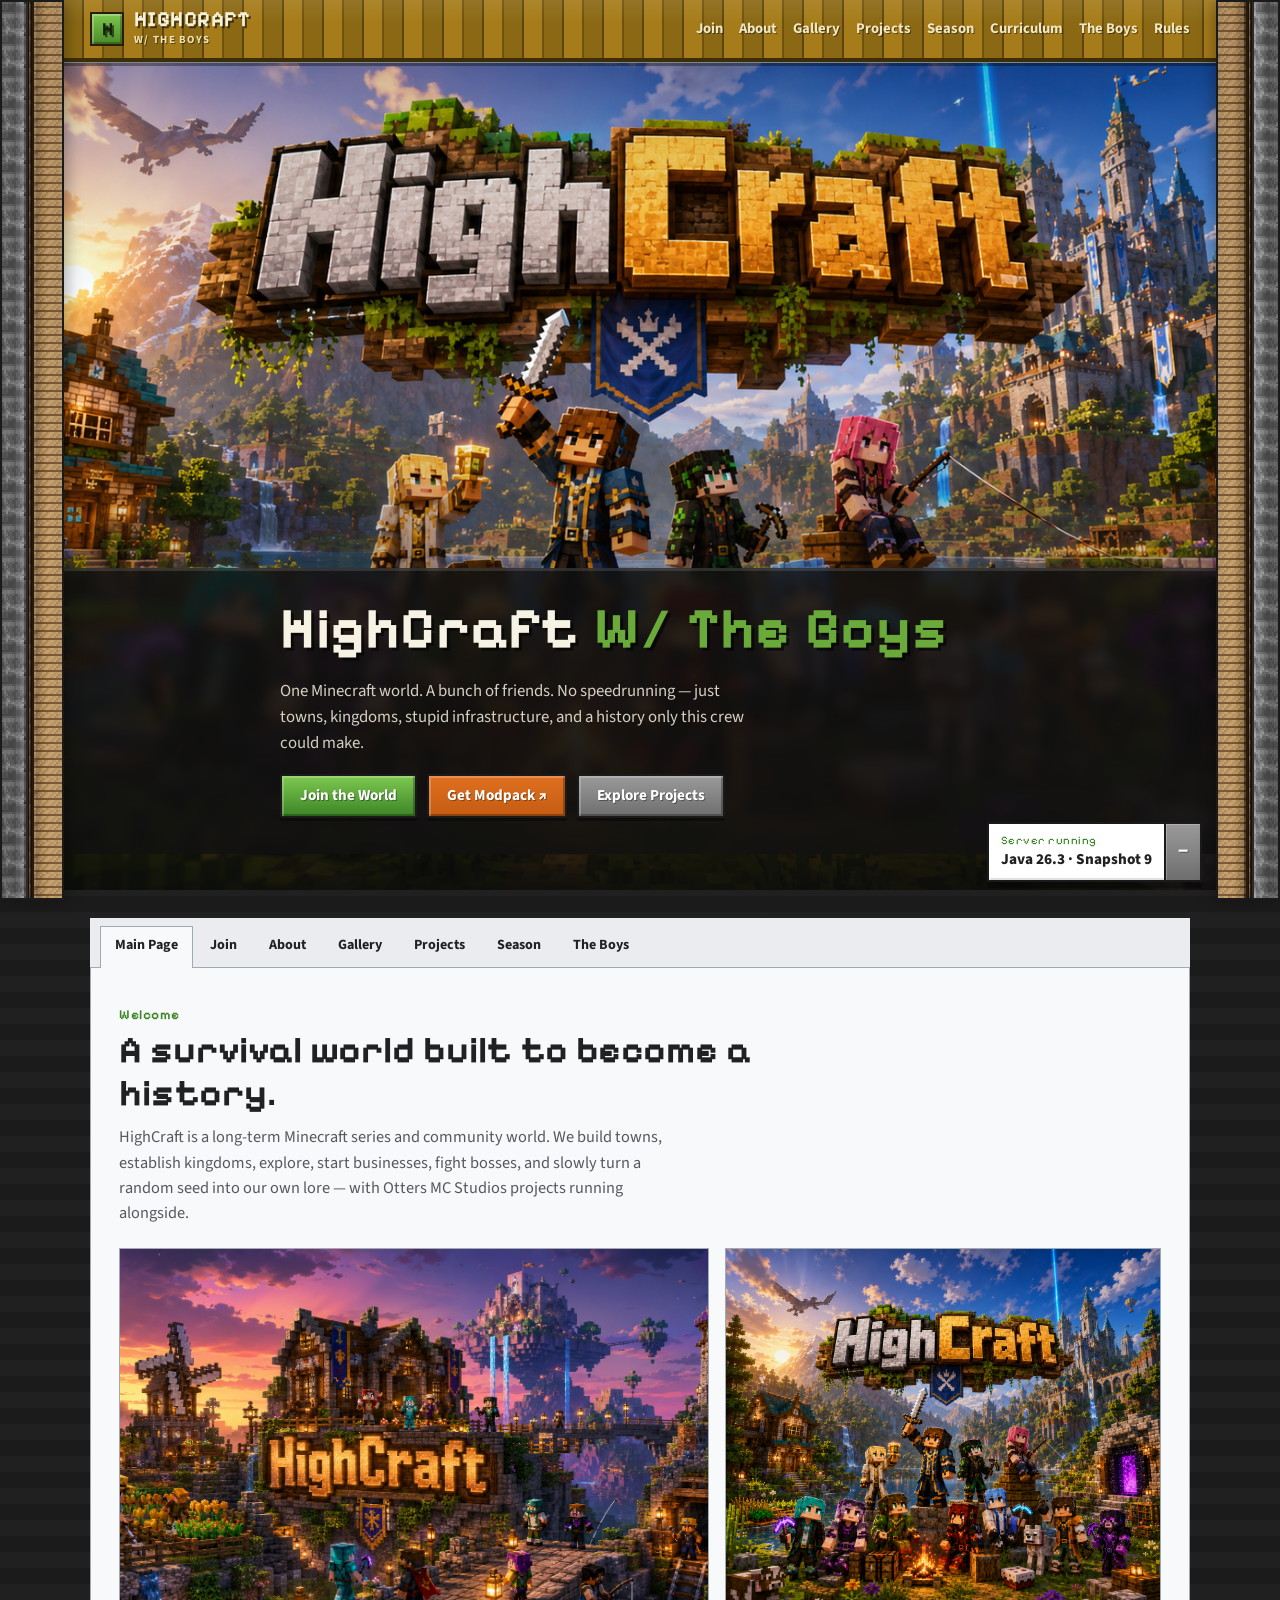
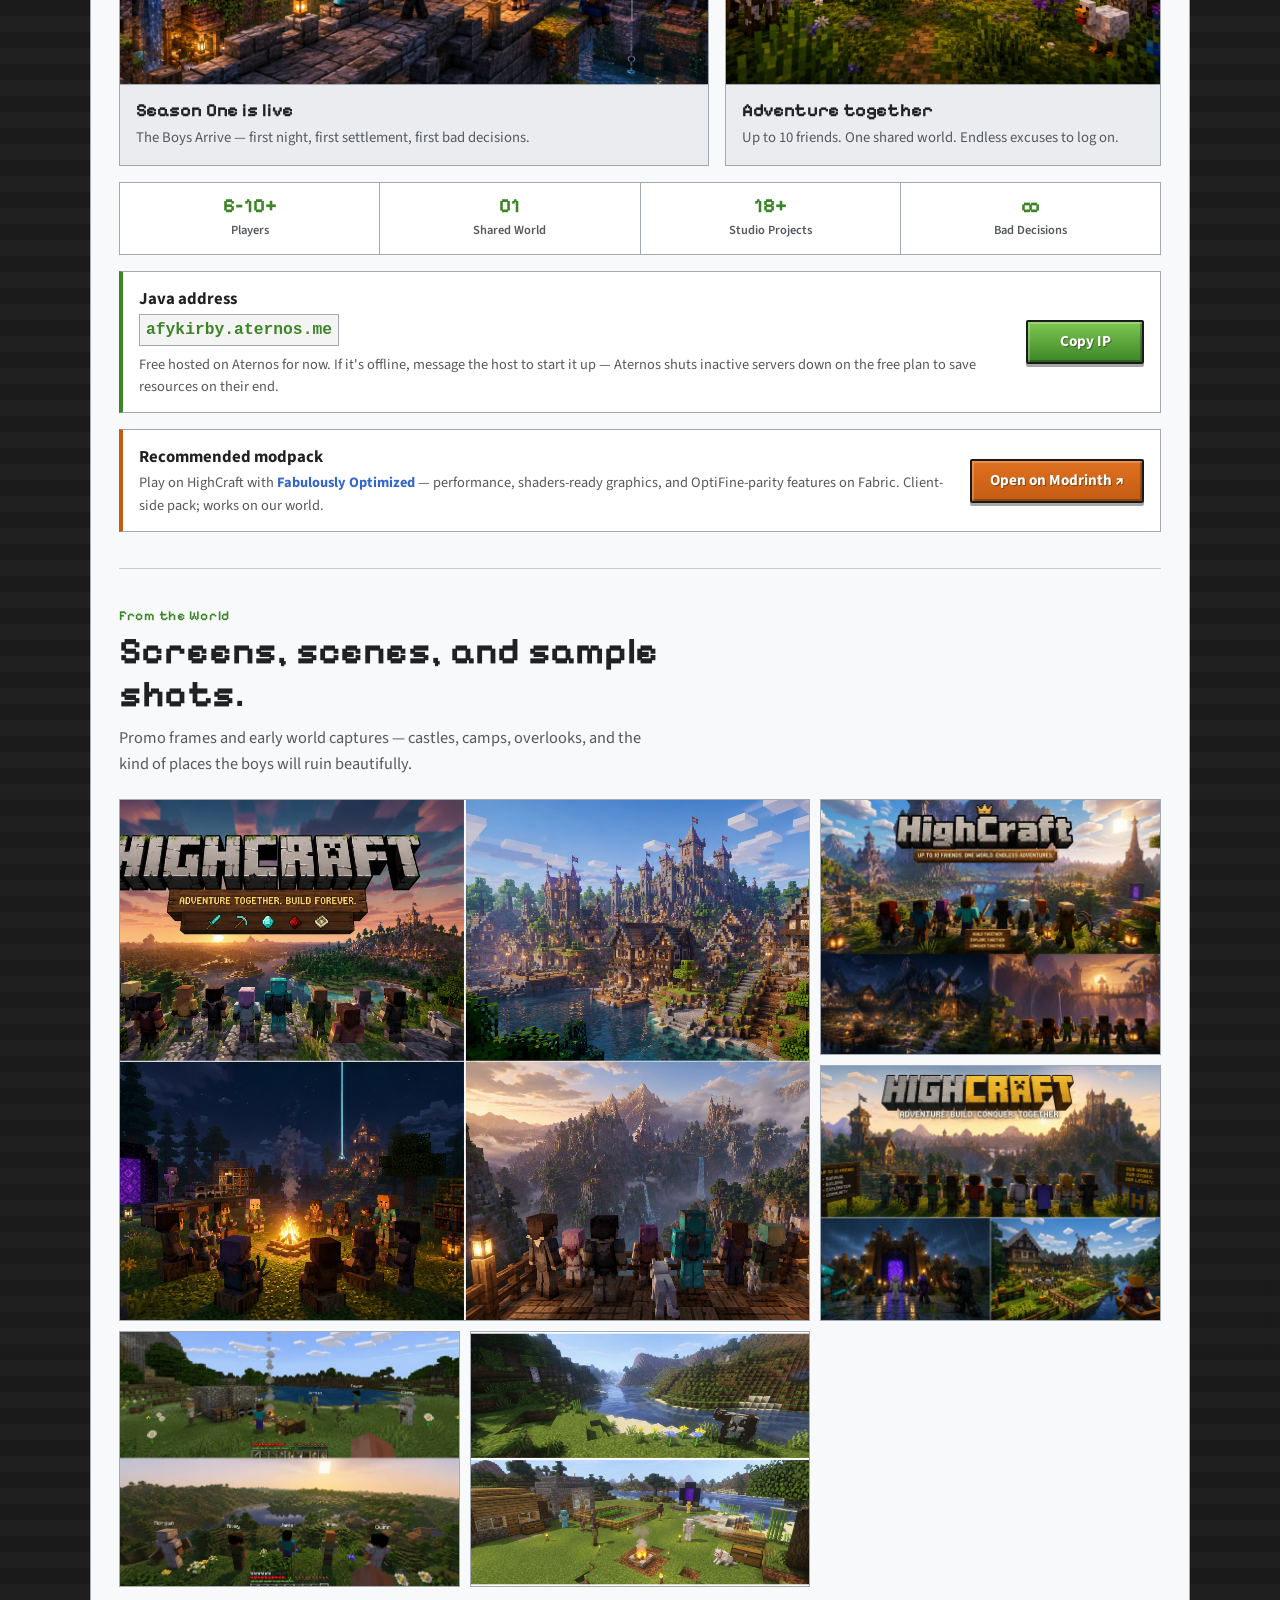
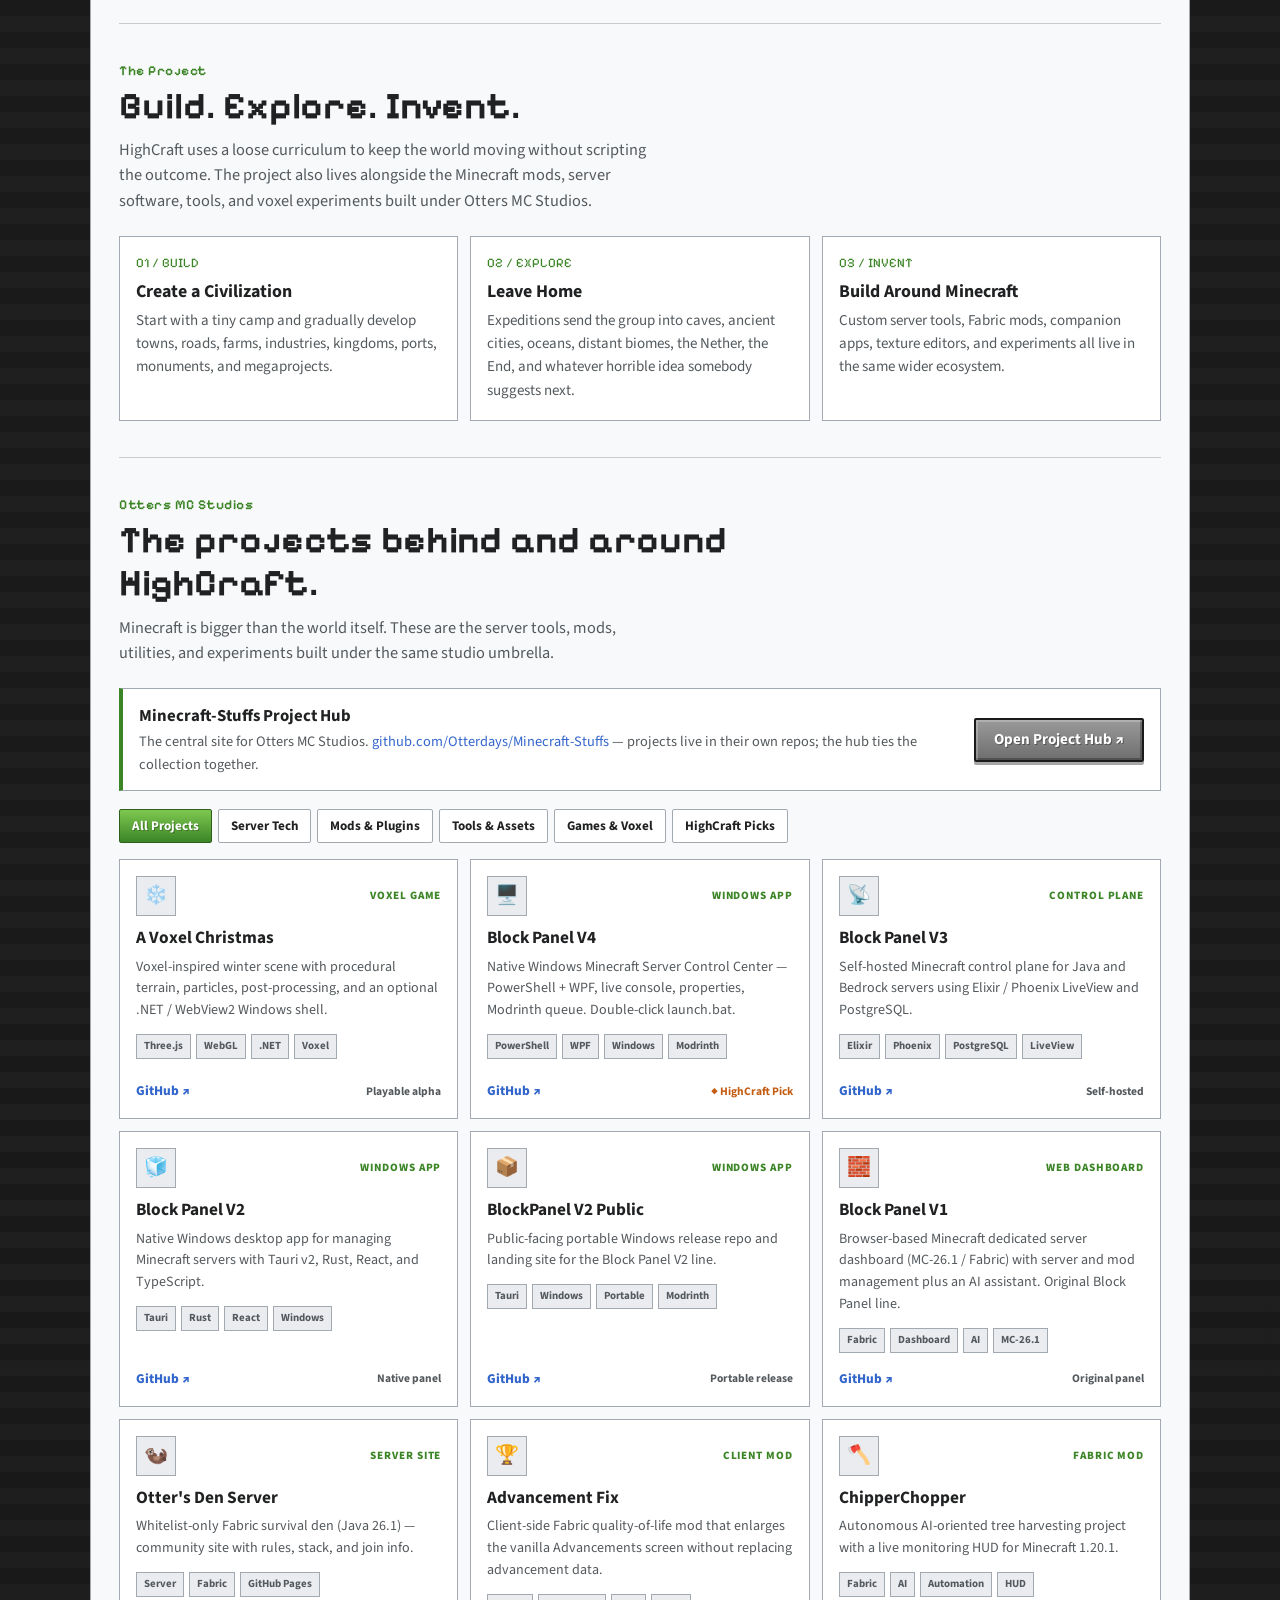
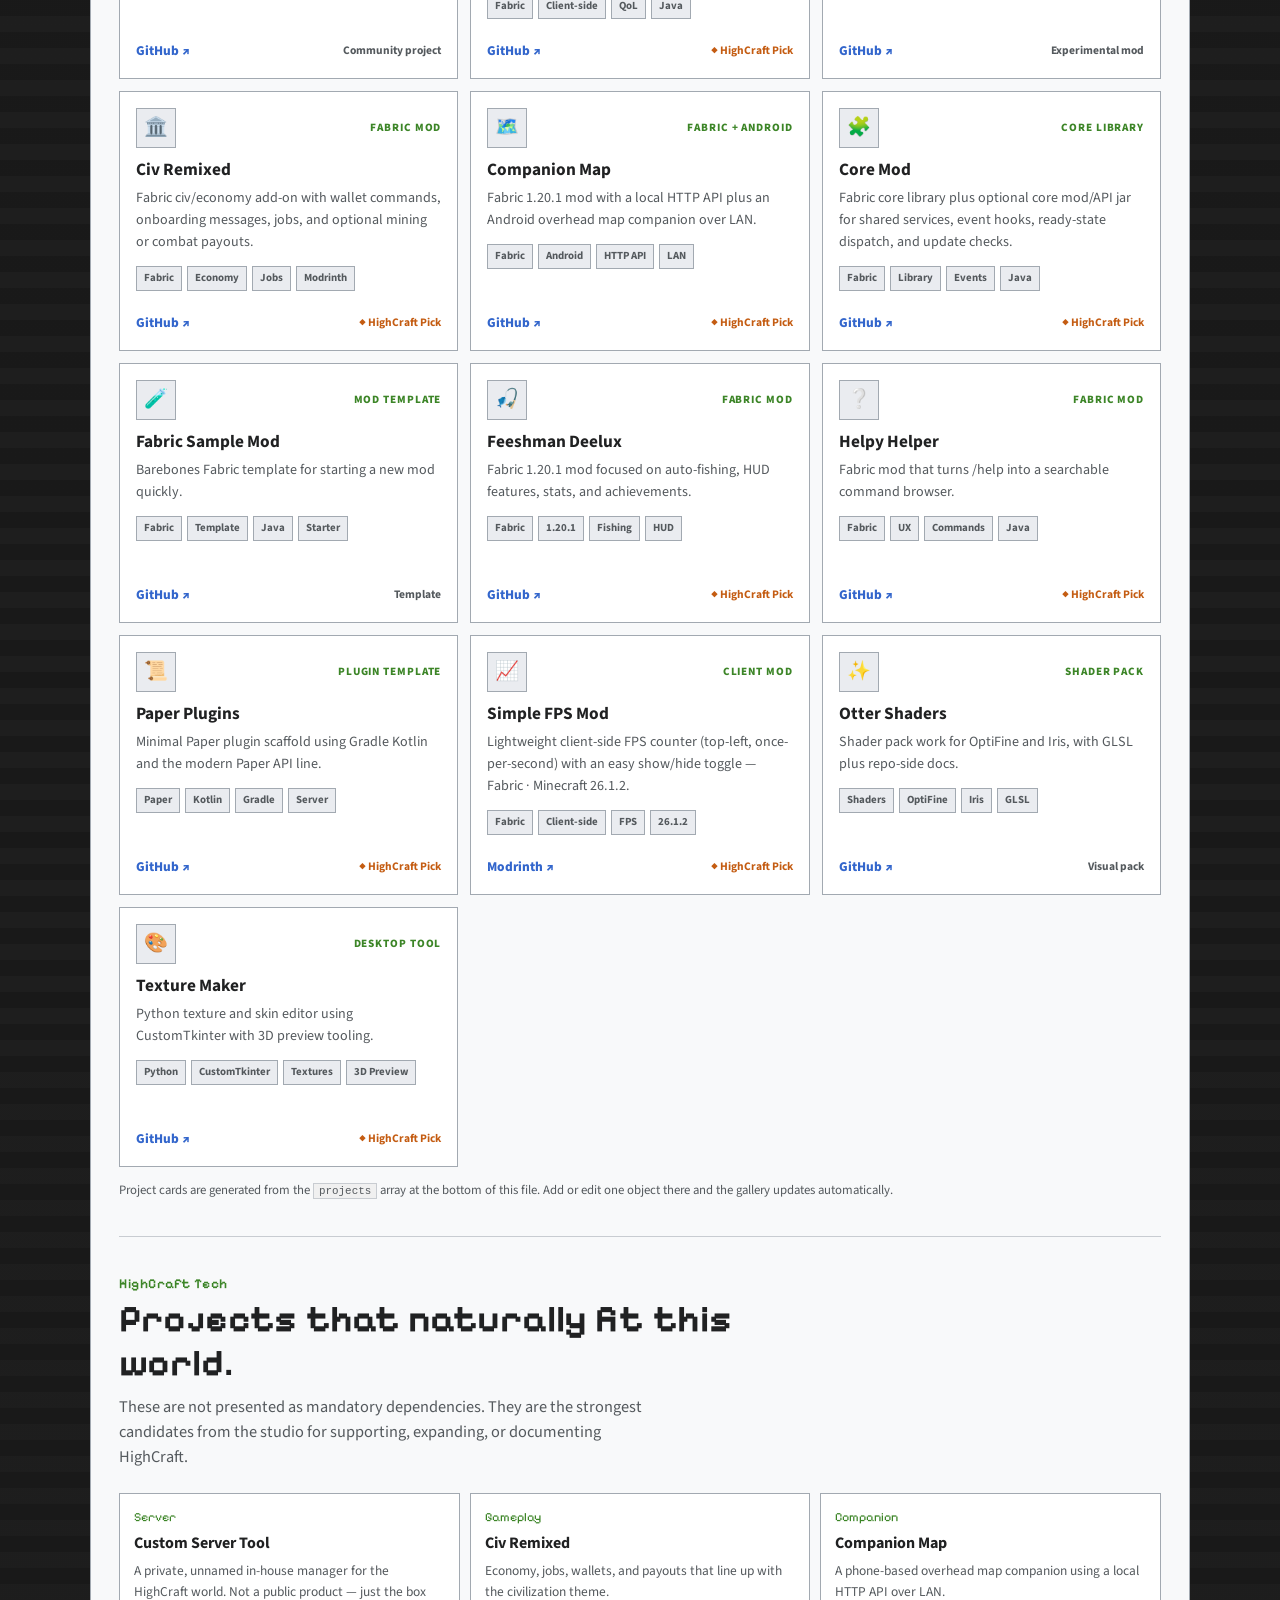
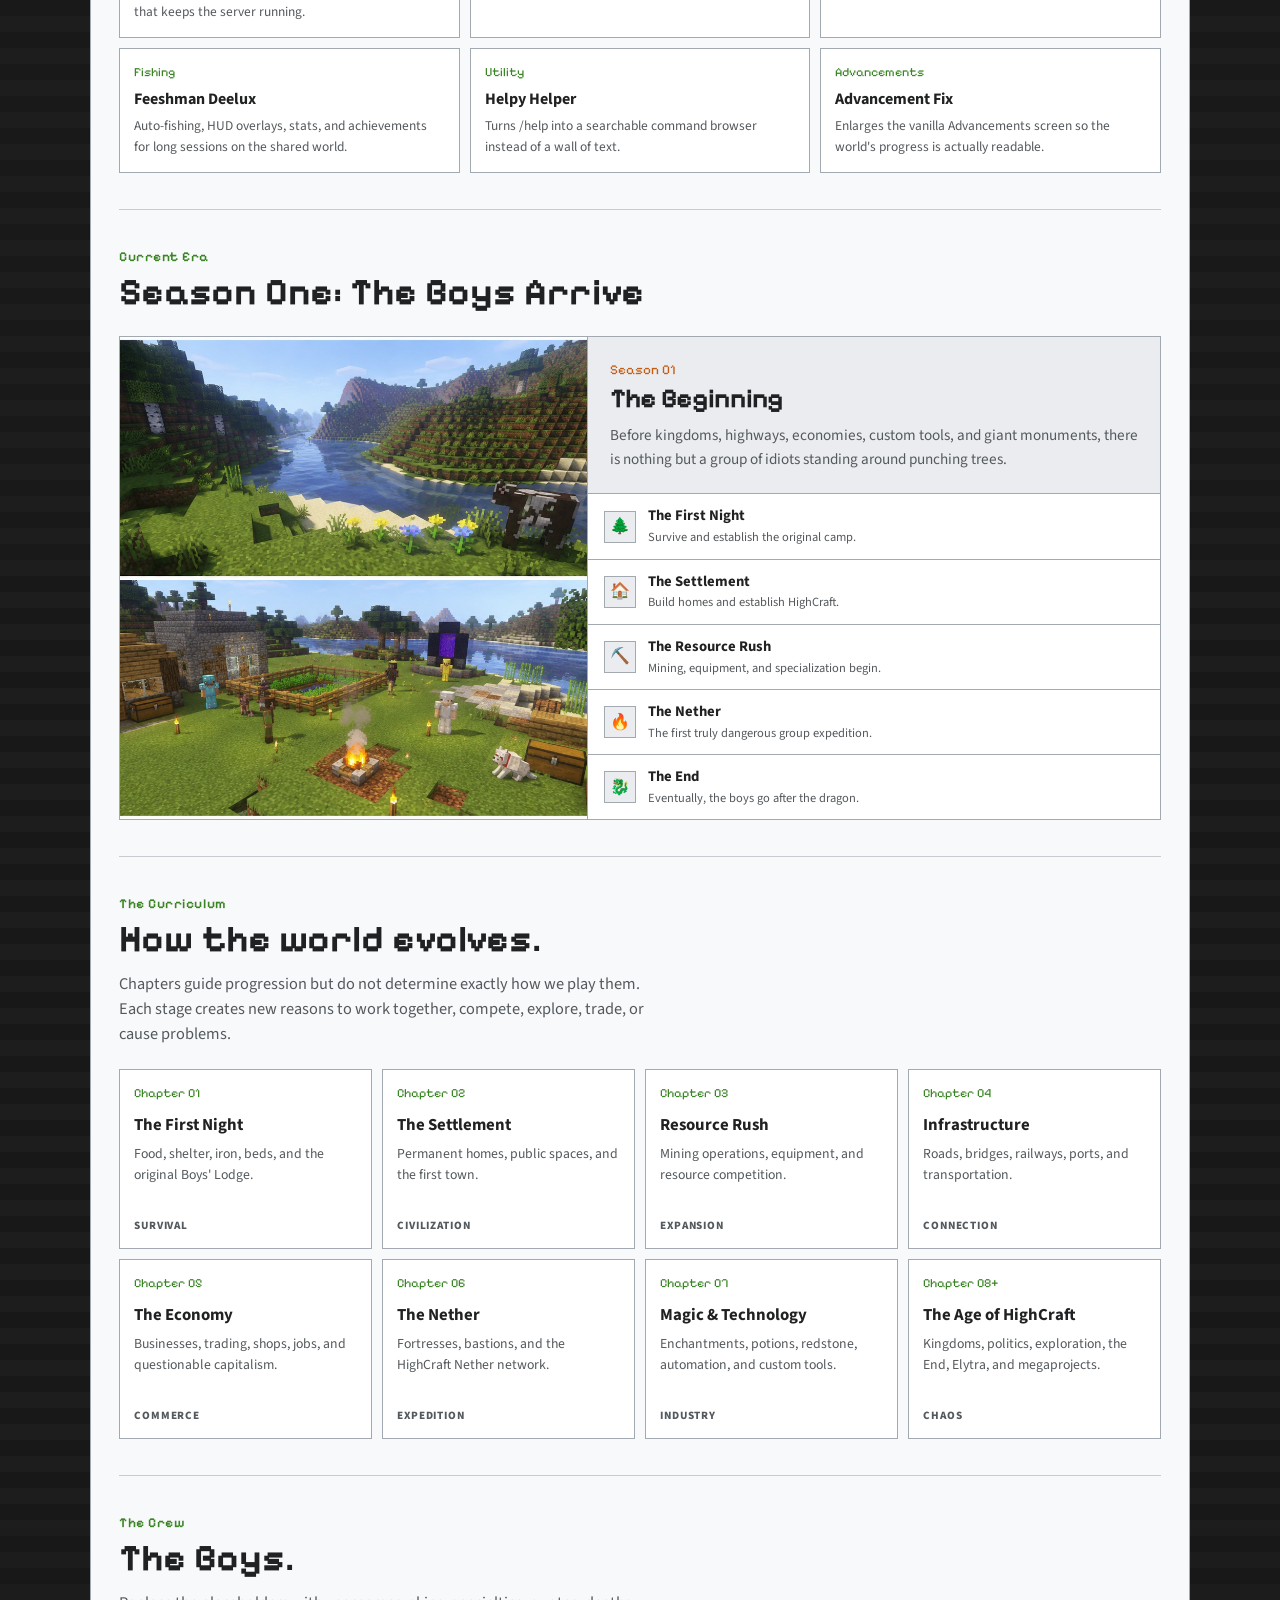
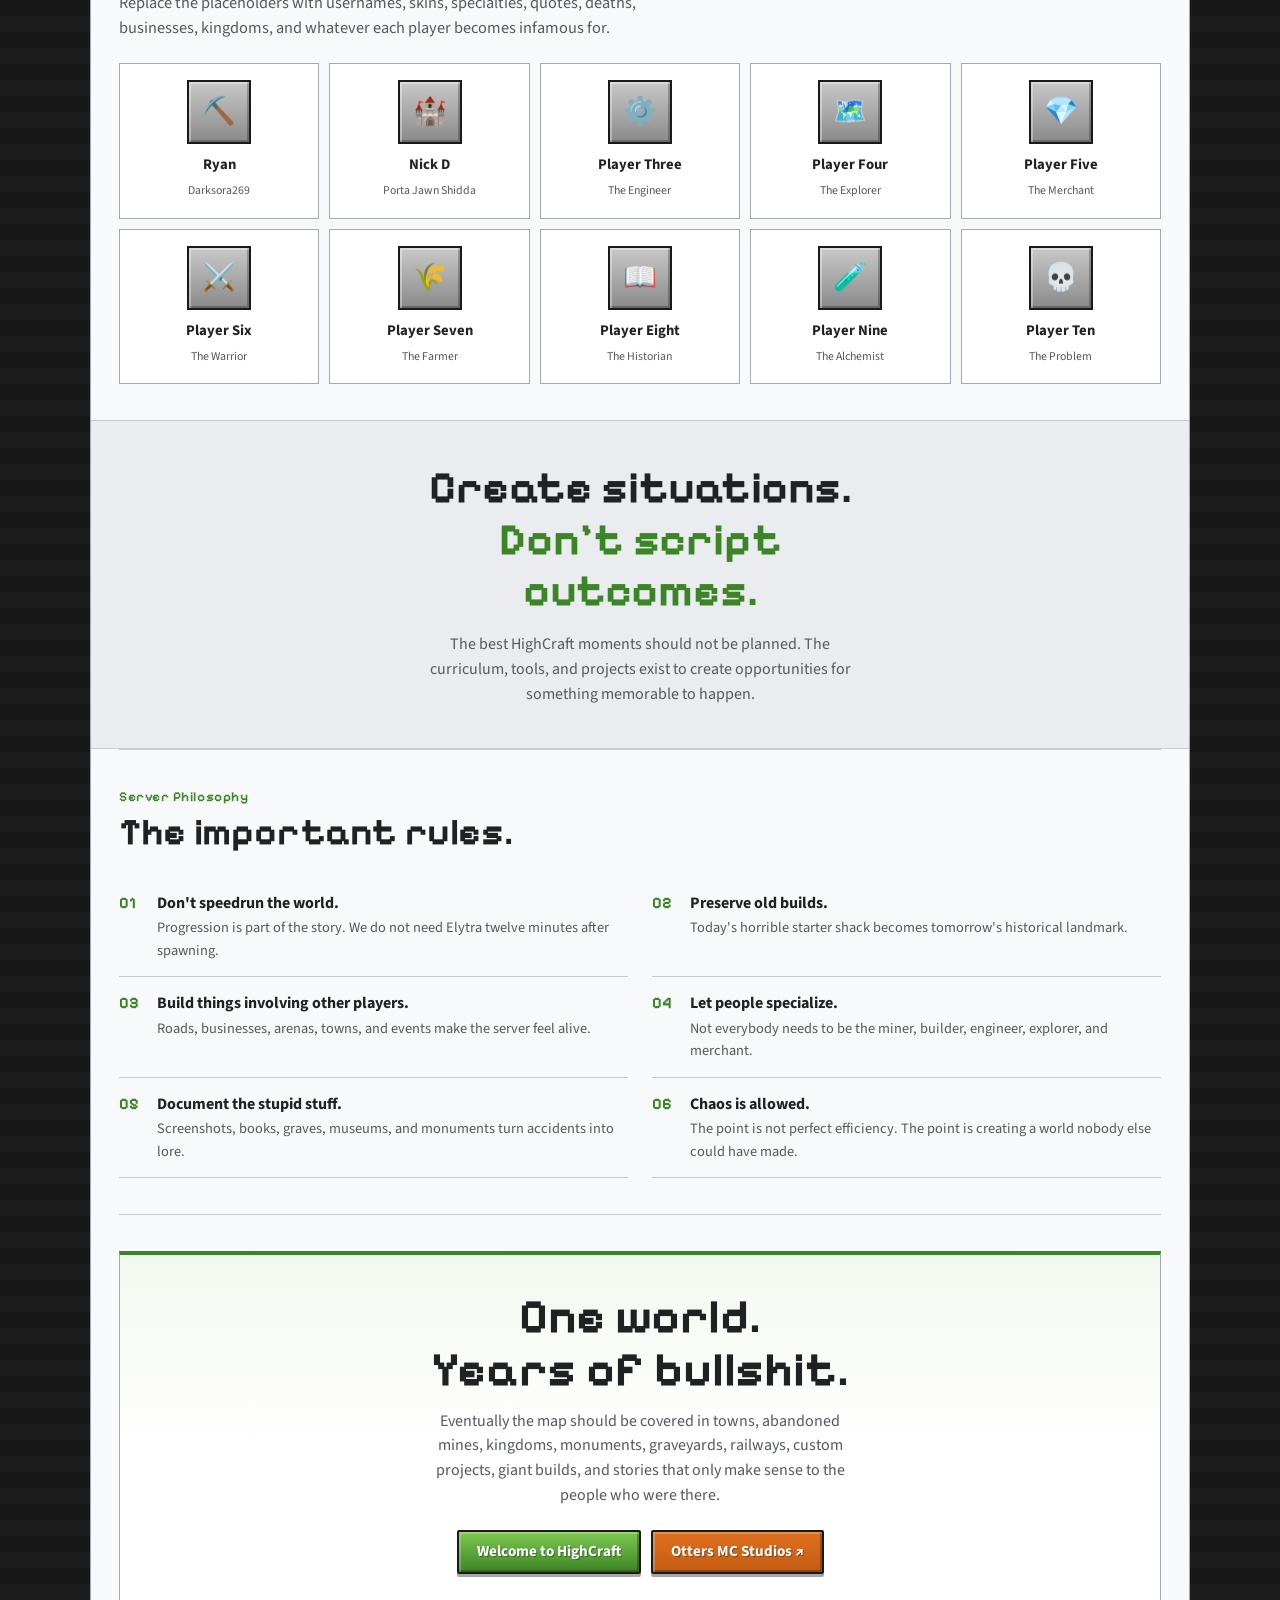
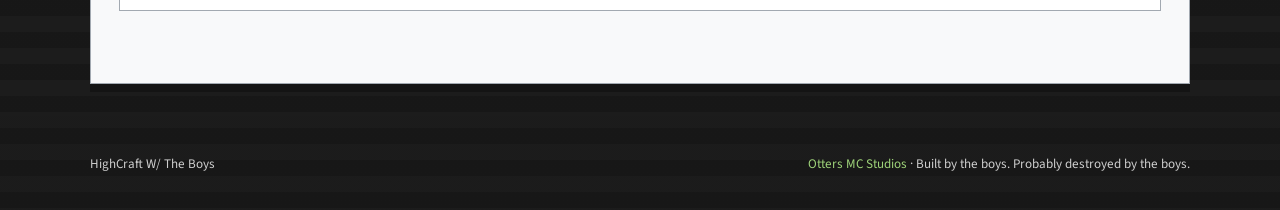
==== commit 14cfd76e: "feat(site): add Aternos Java IP and idle-shutdown note Players need a join address on the live page." ====
--- a/index.html
+++ b/index.html
@@ -1313,6 +1313,30 @@
       font-weight: 700;
     }
 
+    .join-banner {
+      border-left-color: var(--green);
+    }
+
+    .server-ip-line {
+      margin: 6px 0 8px;
+    }
+
+    .server-ip {
+      display: inline-block;
+      padding: 2px 6px;
+      border: 1px solid var(--panel-border);
+      background: #f4f4f4;
+      color: var(--green);
+      font-family: ui-monospace, SFMono-Regular, Menlo, Consolas, monospace;
+      font-size: 1.02rem;
+      font-weight: 800;
+      overflow-wrap: anywhere;
+    }
+
+    .join-banner .btn {
+      min-width: 118px;
+    }
+
     /* —— FOOTER —— */
 
     footer {
@@ -1497,8 +1521,26 @@
         bottom: 12px;
       }
 
+      .hero {
+        min-height: min(64vh, 540px);
+      }
+
       .hero-band {
-        padding: 22px 0 28px;
+        padding: 18px 0 22px;
+      }
+
+      .hero-band-inner {
+        gap: 12px;
+      }
+
+      .hero-band h1 {
+        font-size: clamp(1.75rem, 8.5vw, 2.3rem);
+        line-height: 1.08;
+        text-shadow: 2px 2px 0 rgba(0, 0, 0, 0.55);
+      }
+
+      .hero-band p {
+        font-size: 0.95rem;
       }
     }
   </style>
@@ -1528,6 +1570,7 @@
       </a>
 
       <nav class="nav-links" aria-label="Primary">
+        <a href="#join">Join</a>
         <a href="#about">About</a>
         <a href="#gallery">Gallery</a>
         <a href="#projects">Projects</a>
@@ -1560,7 +1603,7 @@
           only this crew could make.
         </p>
         <div class="hero-actions">
-          <a href="#season" class="btn btn-primary">Enter HighCraft</a>
+          <a href="#join" class="btn btn-primary">Join the World</a>
           <a
             href="https://modrinth.com/modpack/fabulously-optimized"
             class="btn btn-orange"
@@ -1579,6 +1622,7 @@
 
         <div class="wiki-tabs" aria-label="Page sections">
           <a class="active" href="#">Main Page</a>
+          <a href="#join">Join</a>
           <a href="#about">About</a>
           <a href="#gallery">Gallery</a>
           <a href="#projects">Projects</a>
@@ -1648,6 +1692,23 @@
                 <strong>∞</strong>
                 <span>Bad Decisions</span>
               </div>
+            </div>
+
+            <div class="play-banner join-banner" id="join">
+              <div>
+                <strong>Java address</strong>
+                <p class="server-ip-line">
+                  <code class="server-ip" id="serverIp">afykirby.aternos.me</code>
+                </p>
+                <p>
+                  Free hosted on Aternos for now. If it's offline, message the
+                  host to start it up — Aternos shuts inactive servers down on
+                  the free plan to save resources on their end.
+                </p>
+              </div>
+              <button type="button" class="btn btn-primary" id="copyIpBtn">
+                Copy IP
+              </button>
             </div>
 
             <div class="play-banner" id="modpack">
@@ -2578,6 +2639,25 @@
 
     versionMinimize.addEventListener("click", () => setVersionChipMinimized(true));
     versionExpand.addEventListener("click", () => setVersionChipMinimized(false));
+
+    const serverIp = document.getElementById("serverIp");
+    const copyIpBtn = document.getElementById("copyIpBtn");
+
+    if (copyIpBtn && serverIp) {
+      copyIpBtn.addEventListener("click", async () => {
+        const address = serverIp.textContent.trim();
+        try {
+          await navigator.clipboard.writeText(address);
+          copyIpBtn.textContent = "Copied";
+        } catch (err) {
+          console.error("Clipboard copy failed:", err);
+          copyIpBtn.textContent = "Select the IP";
+        }
+        window.setTimeout(() => {
+          copyIpBtn.textContent = "Copy IP";
+        }, 1600);
+      });
+    }
   </script>
 
 </body>
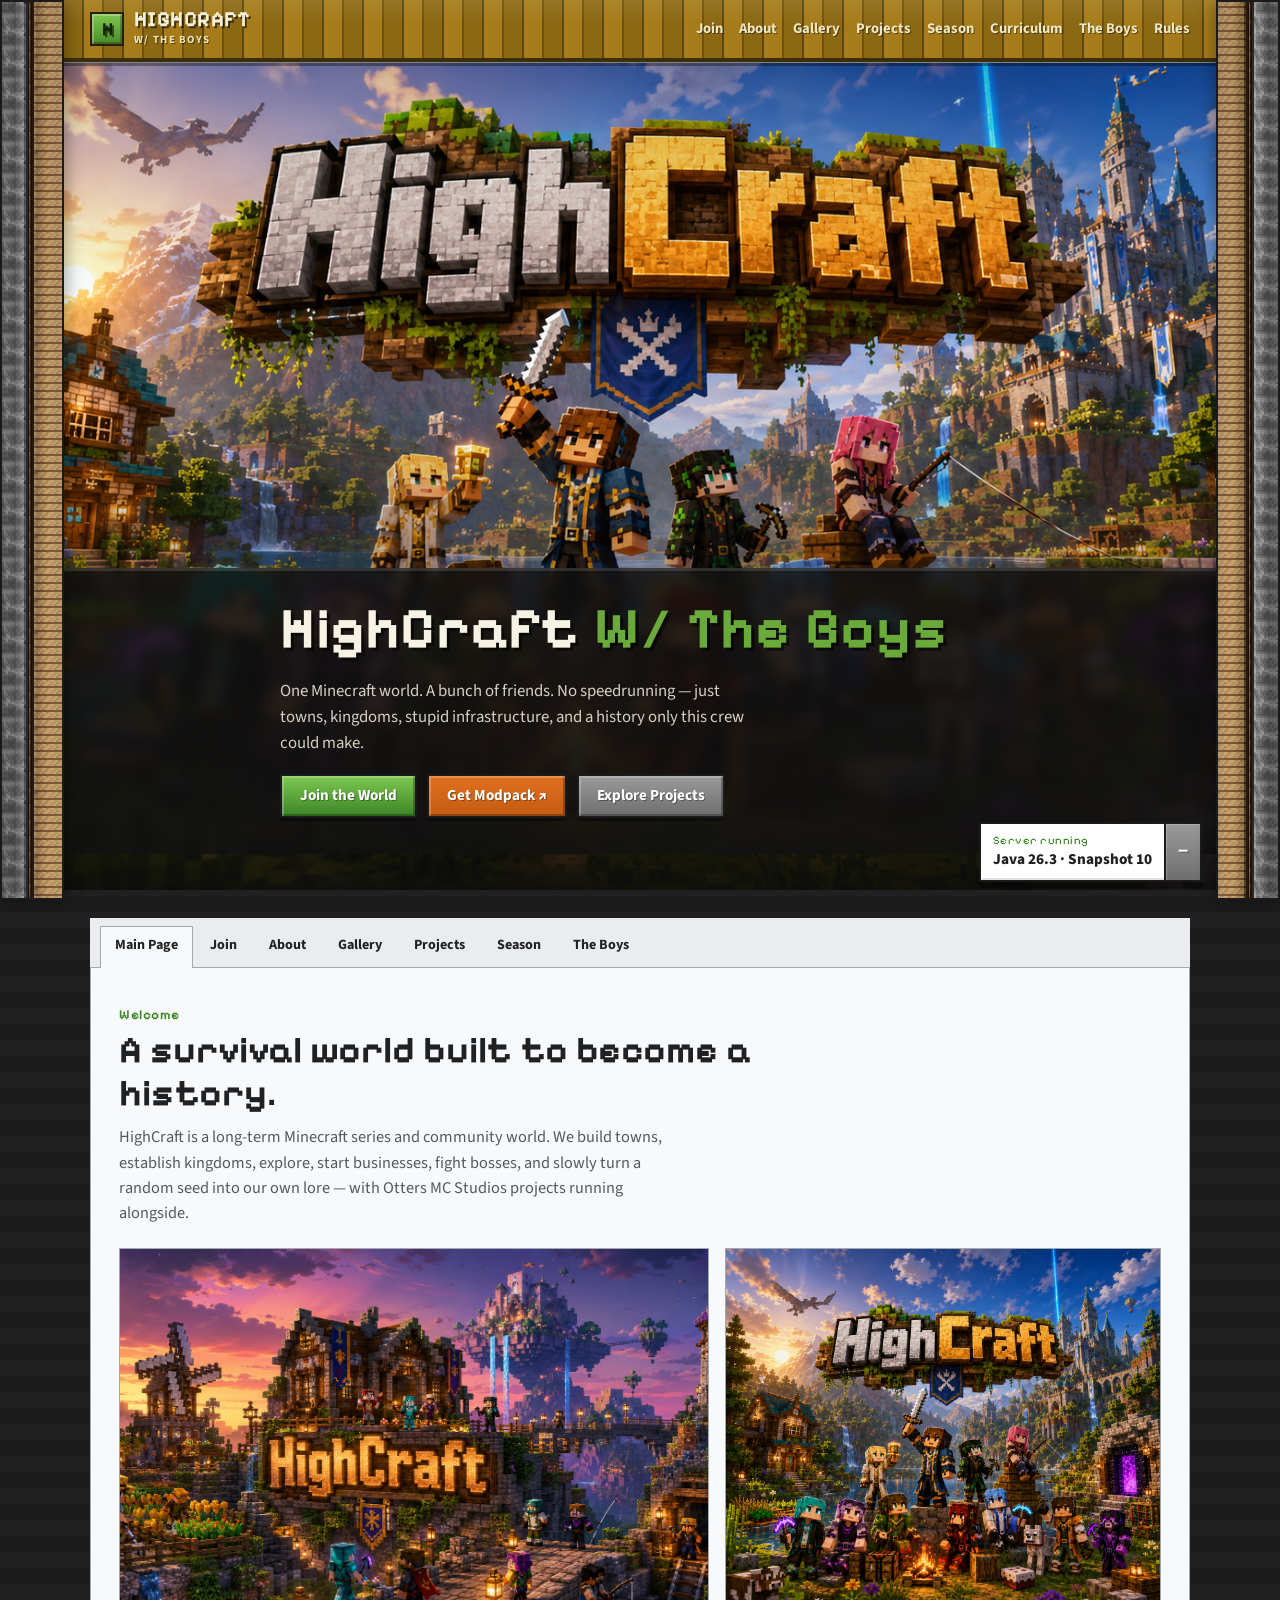
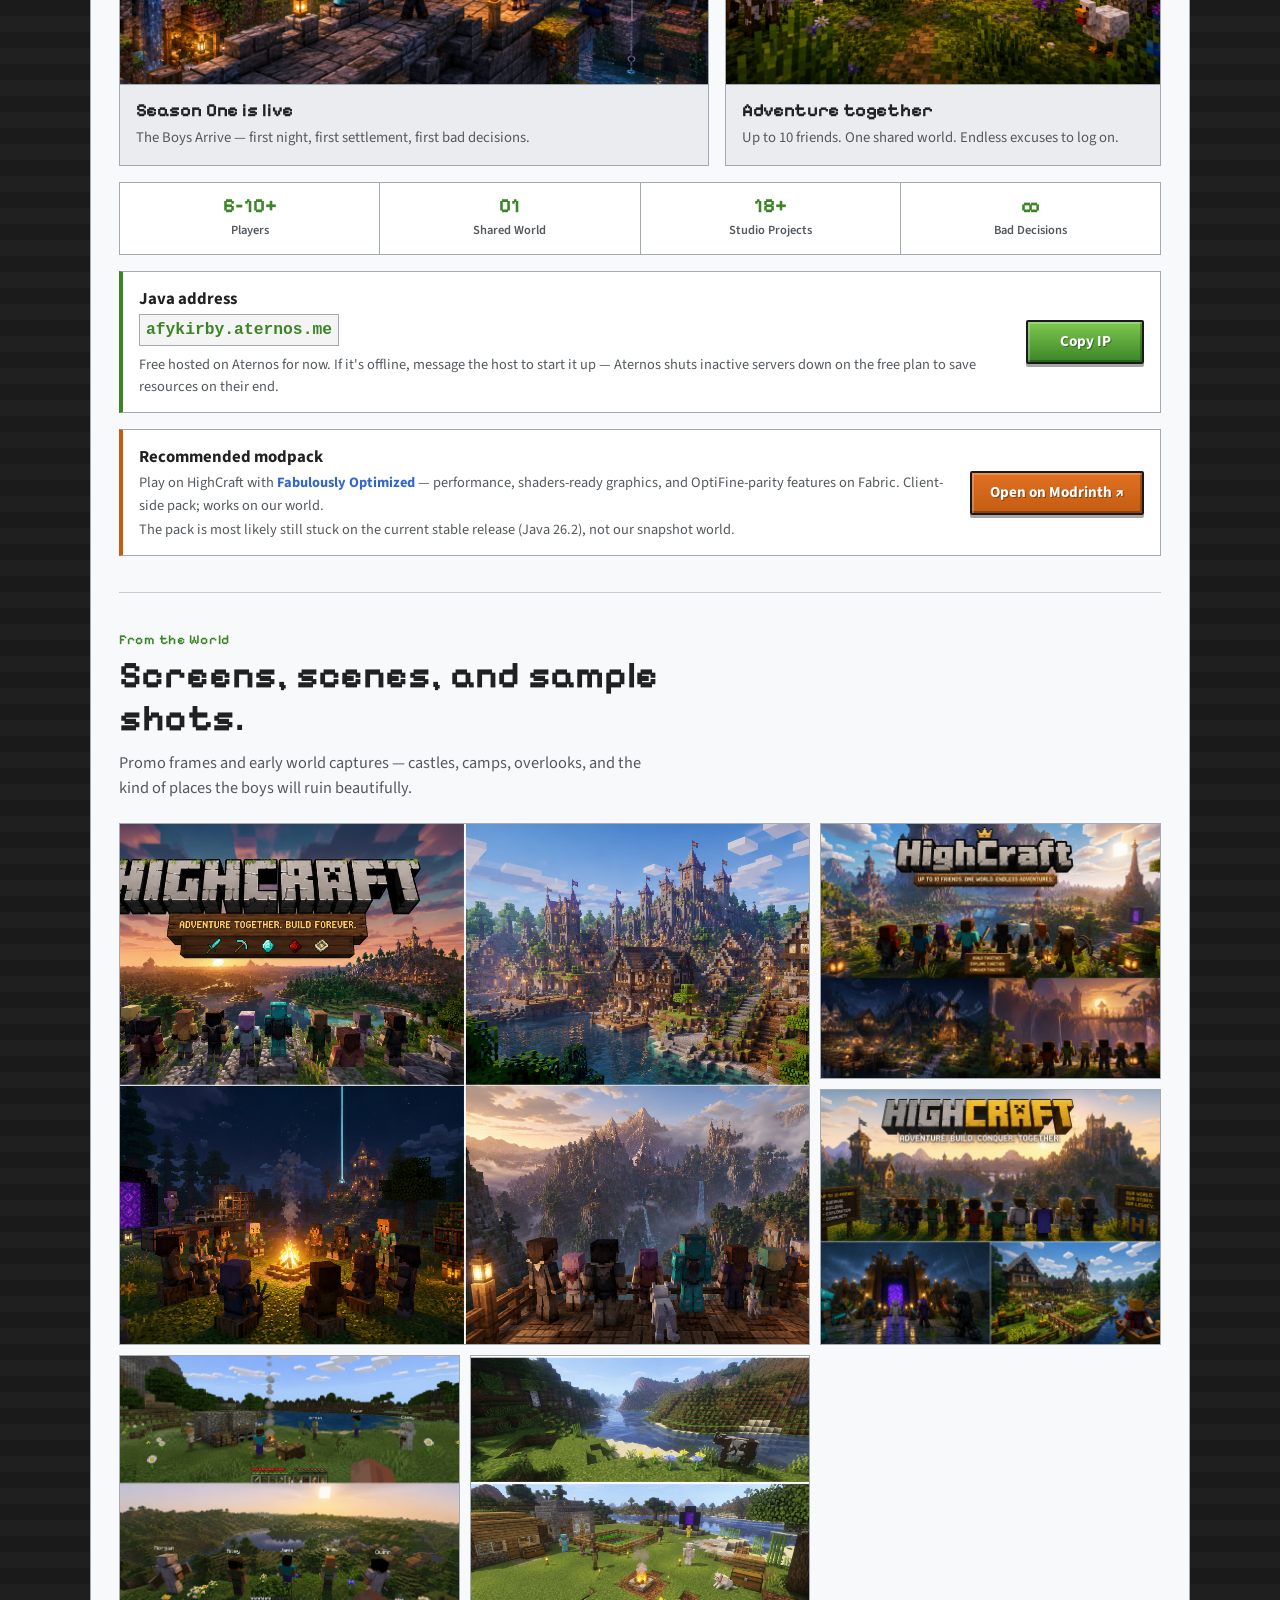
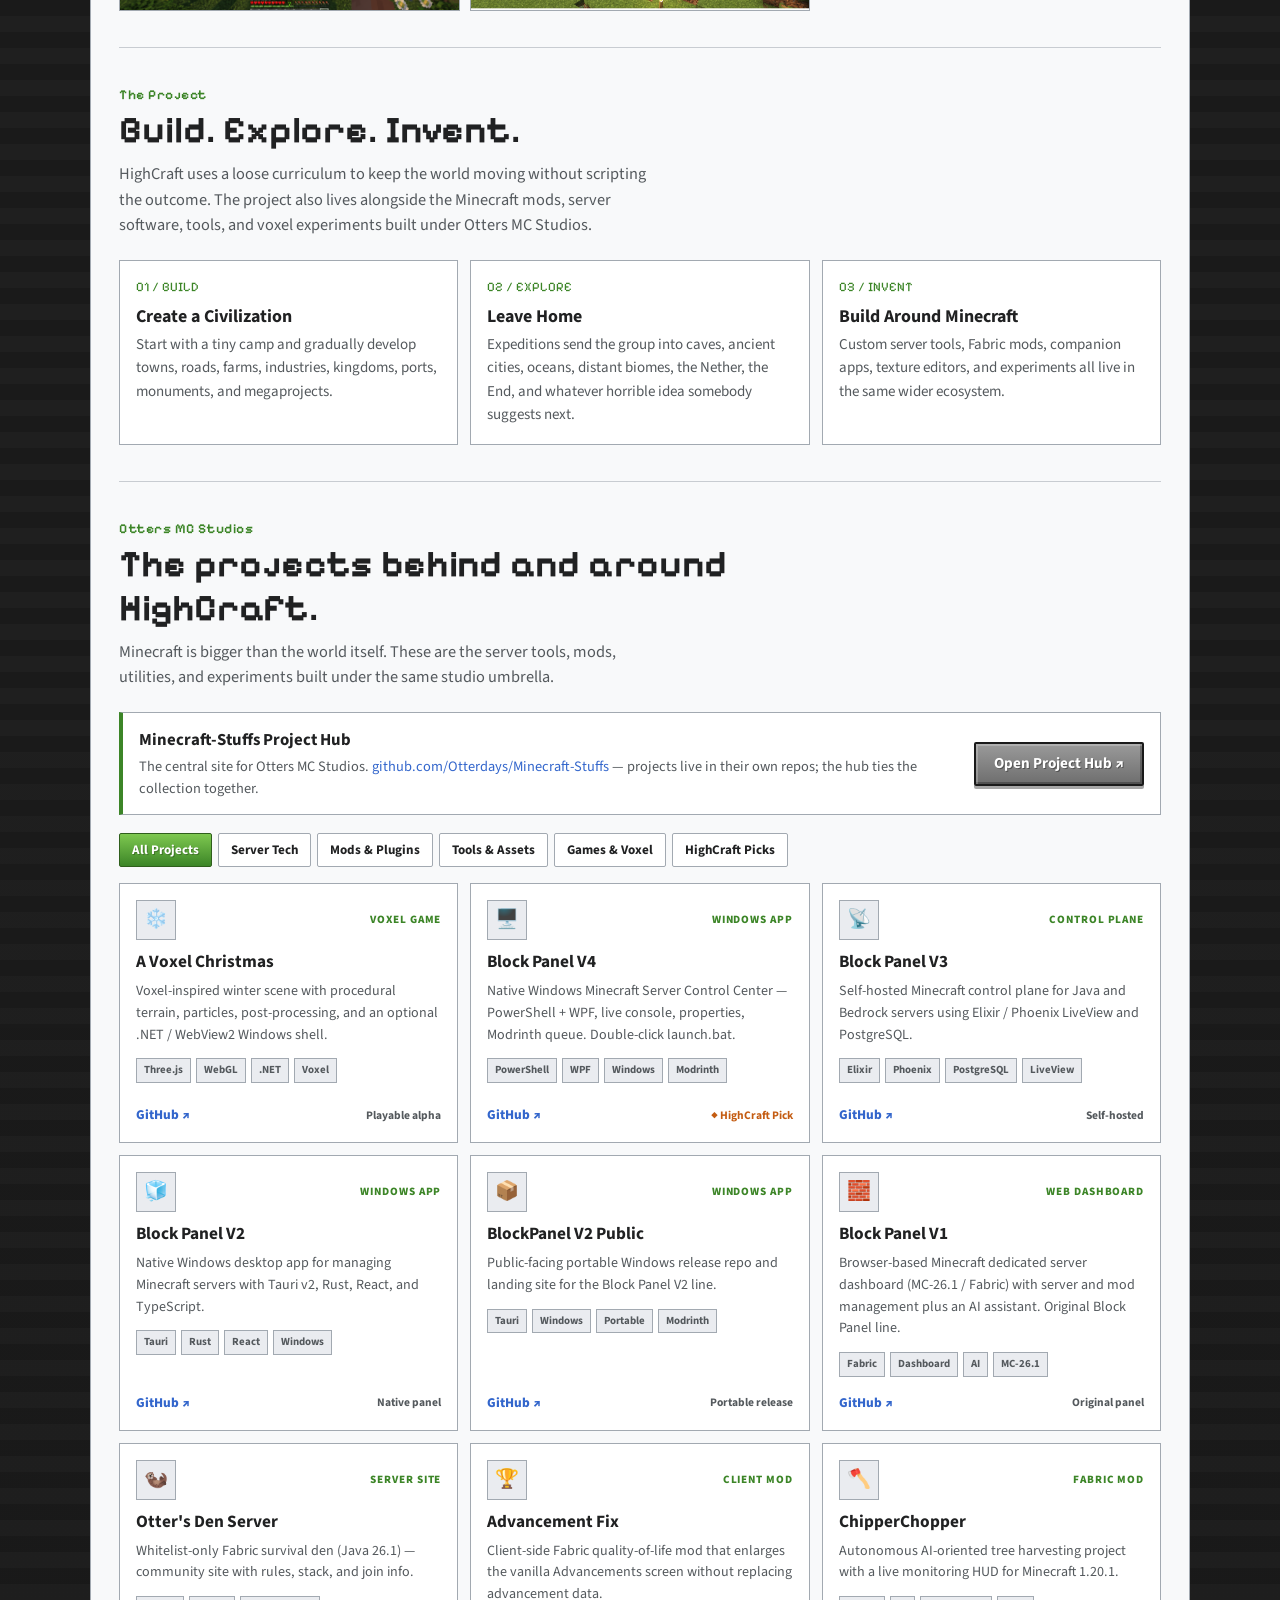
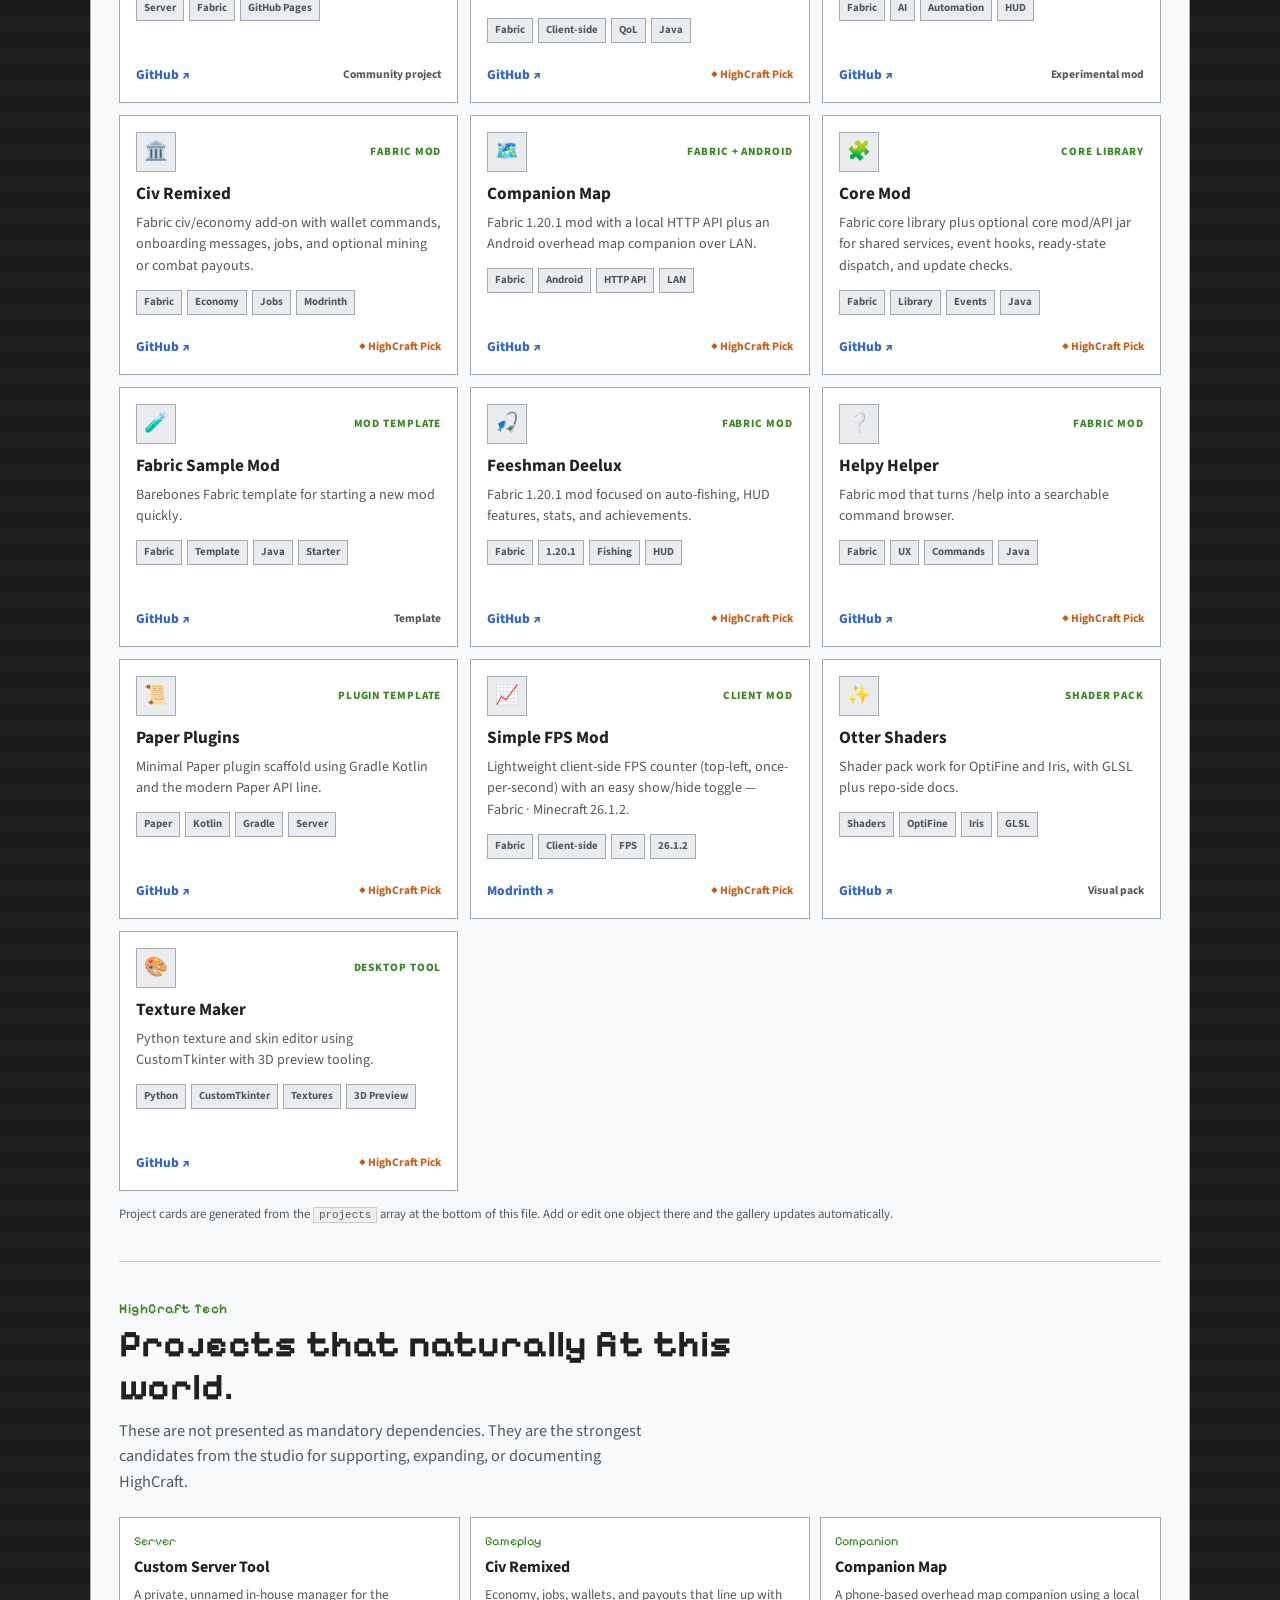
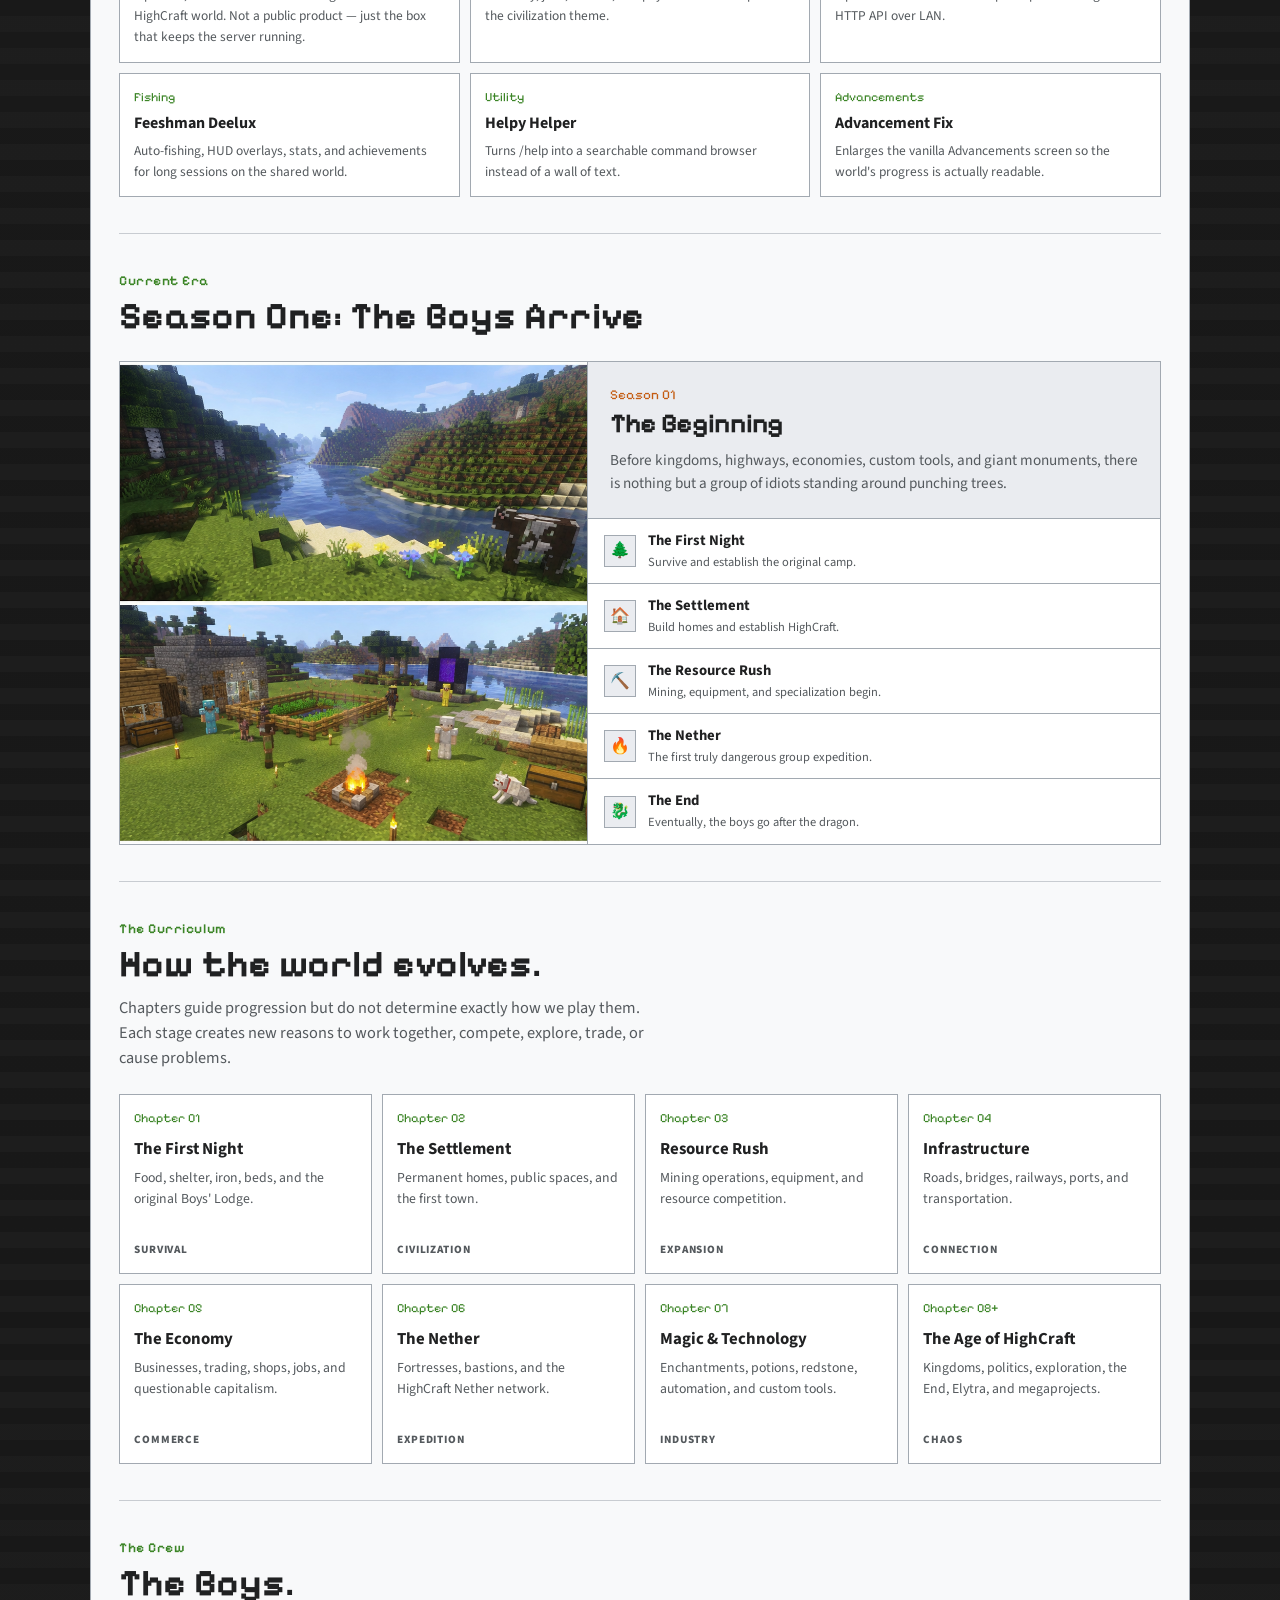
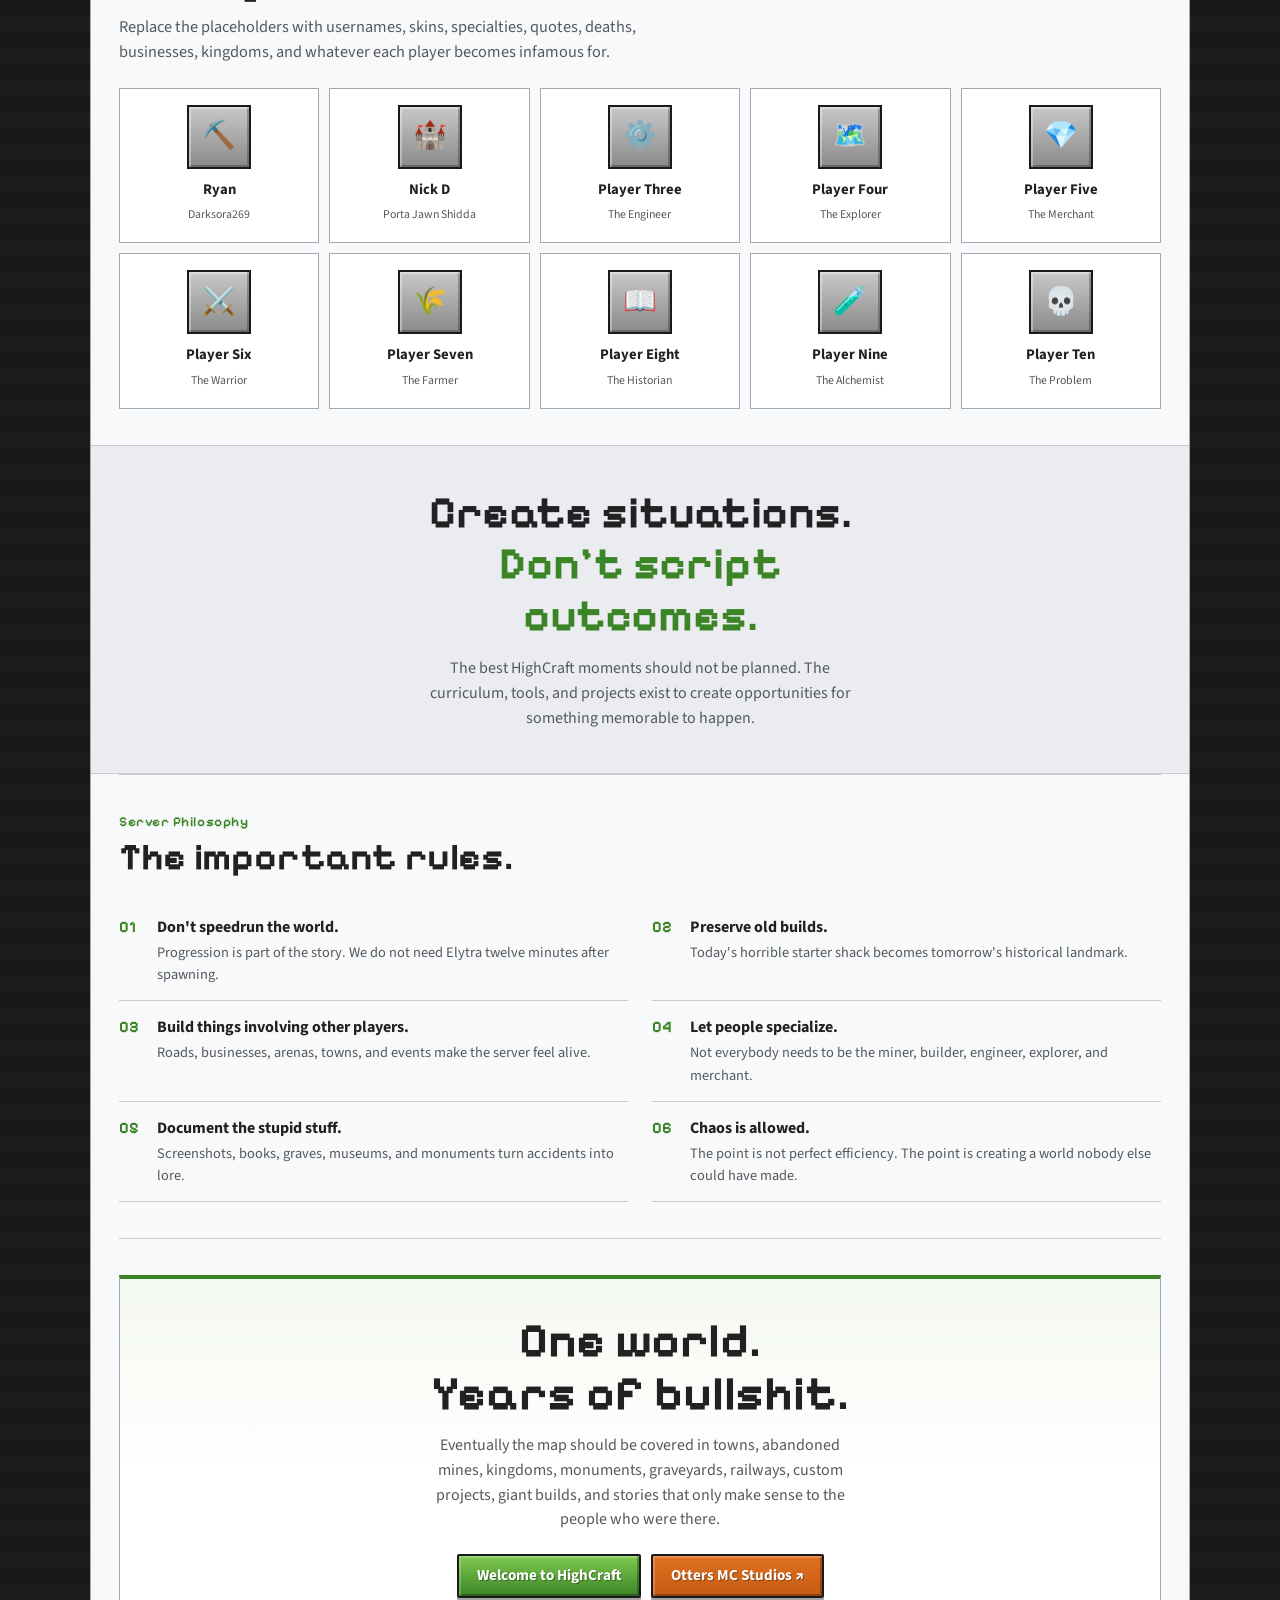
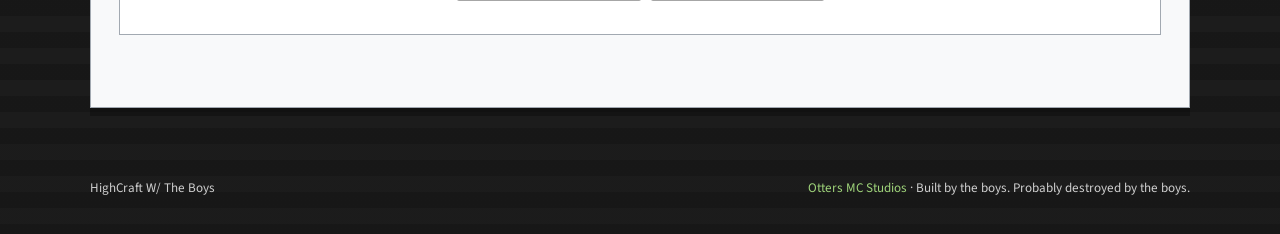
==== commit a7dcc5f2: "fix(site): update server version and modpack notes Bump server version to Java 26.3 Snapshot 10 in t" ====
--- a/index.html
+++ b/index.html
@@ -1723,6 +1723,10 @@
                   >Fabulously Optimized</a>
                   — performance, shaders-ready graphics, and OptiFine-parity features on Fabric. Client-side pack; works on our world.
                 </p>
+                <p>
+                  The pack is most likely still stuck on the current stable
+                  release (Java 26.2), not our snapshot world.
+                </p>
               </div>
               <a
                 class="btn btn-orange"
@@ -2266,7 +2270,7 @@
     <div class="version-chip-panel">
       <div class="version-chip-body">
         <span class="version-chip-kicker">Server running</span>
-        <span class="version-chip-version">Java 26.3 · Snapshot 9</span>
+        <span class="version-chip-version">Java 26.3 · Snapshot 10</span>
       </div>
       <button
         type="button"
@@ -2280,7 +2284,7 @@
       type="button"
       class="version-chip-tab"
       id="versionChipExpand"
-      aria-label="Show server version: Java 26.3 Snapshot 9"
+      aria-label="Show server version: Java 26.3 Snapshot 10"
       title="Show server version"
     >
       <span class="version-chip-tab-dot" aria-hidden="true"></span>
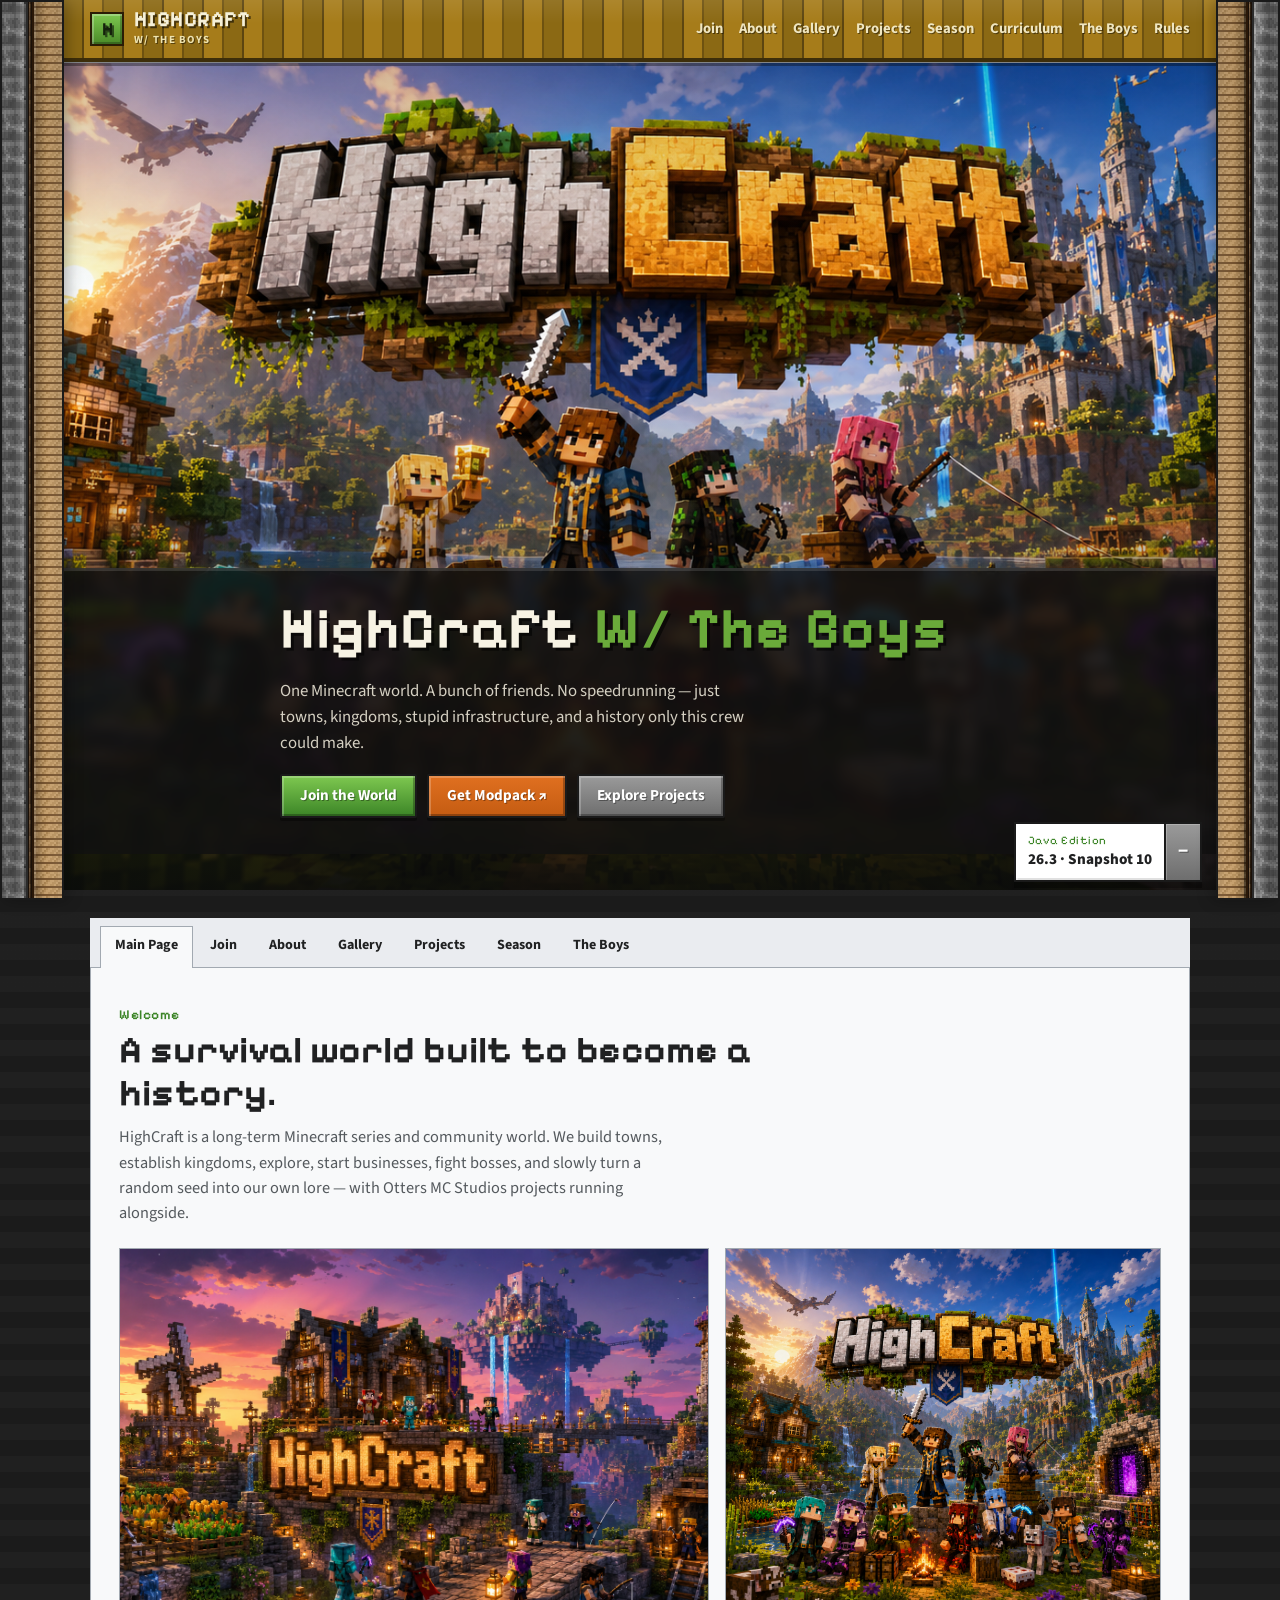
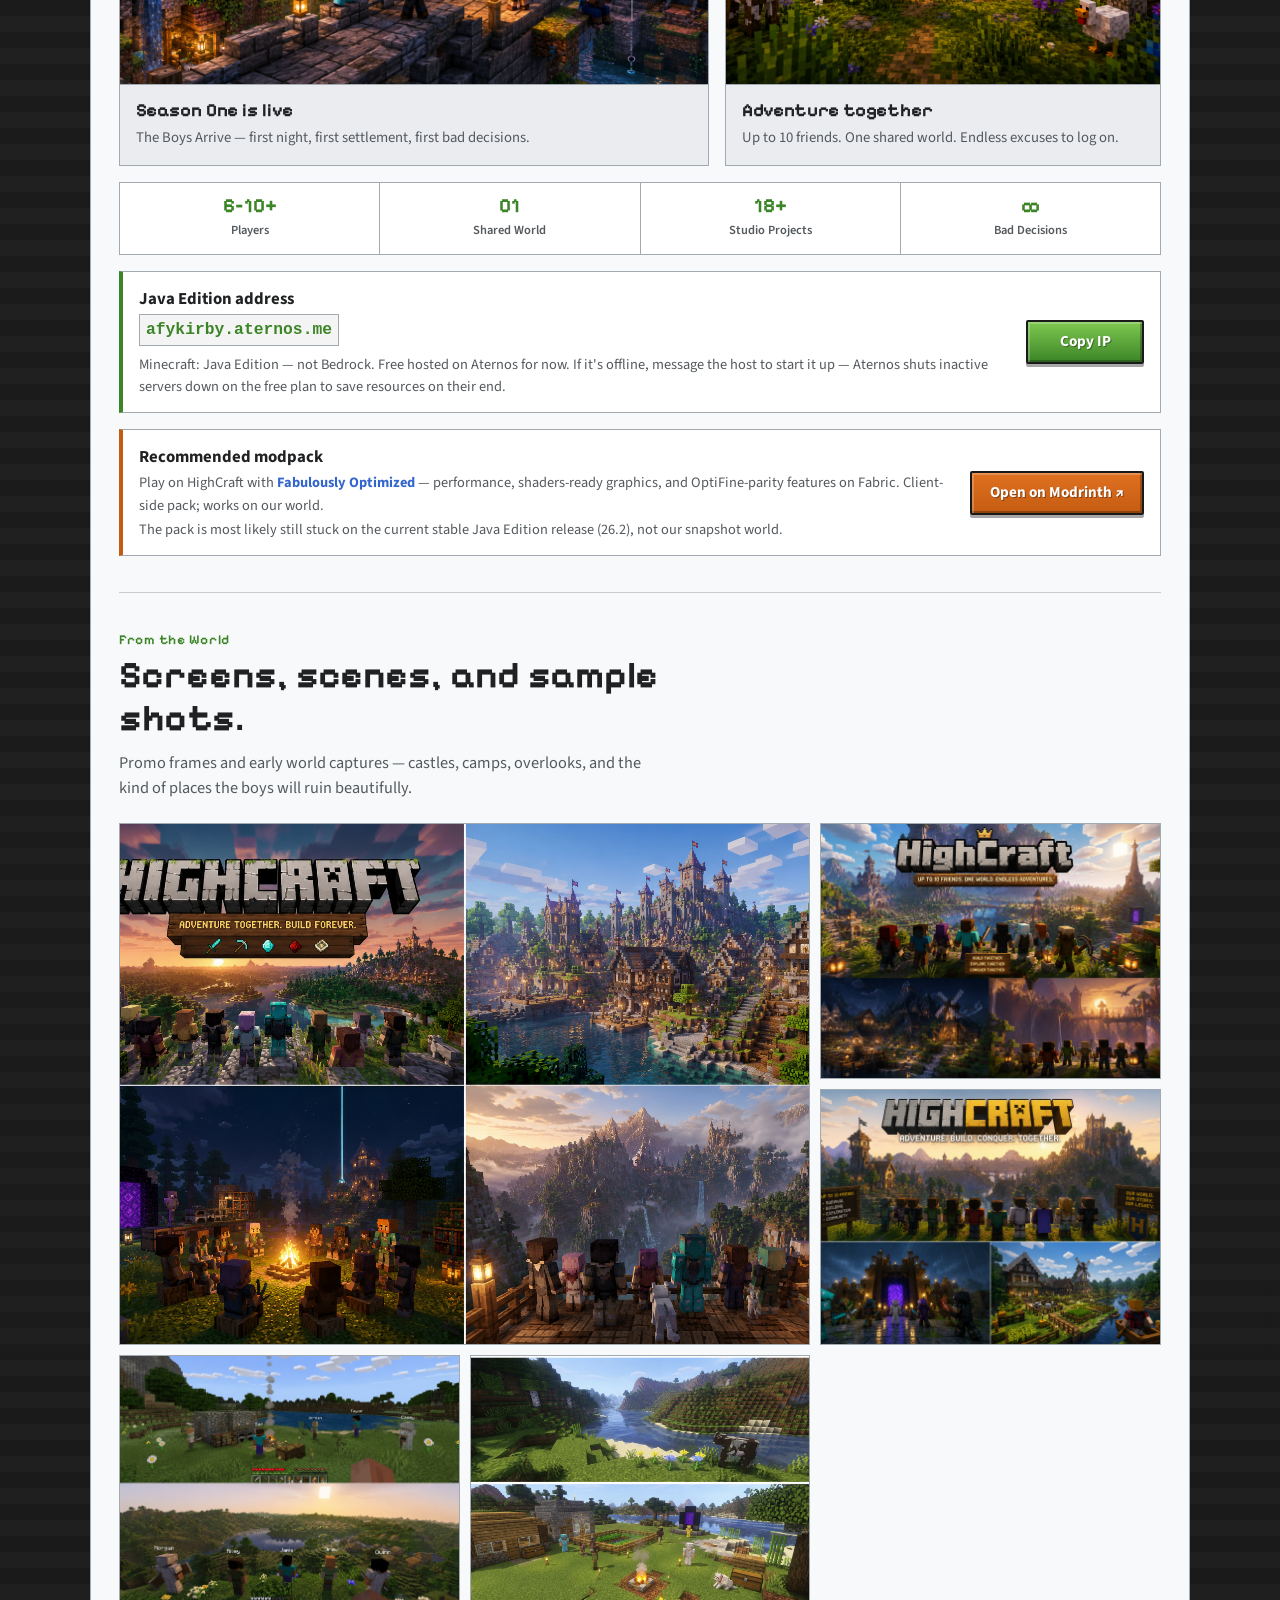
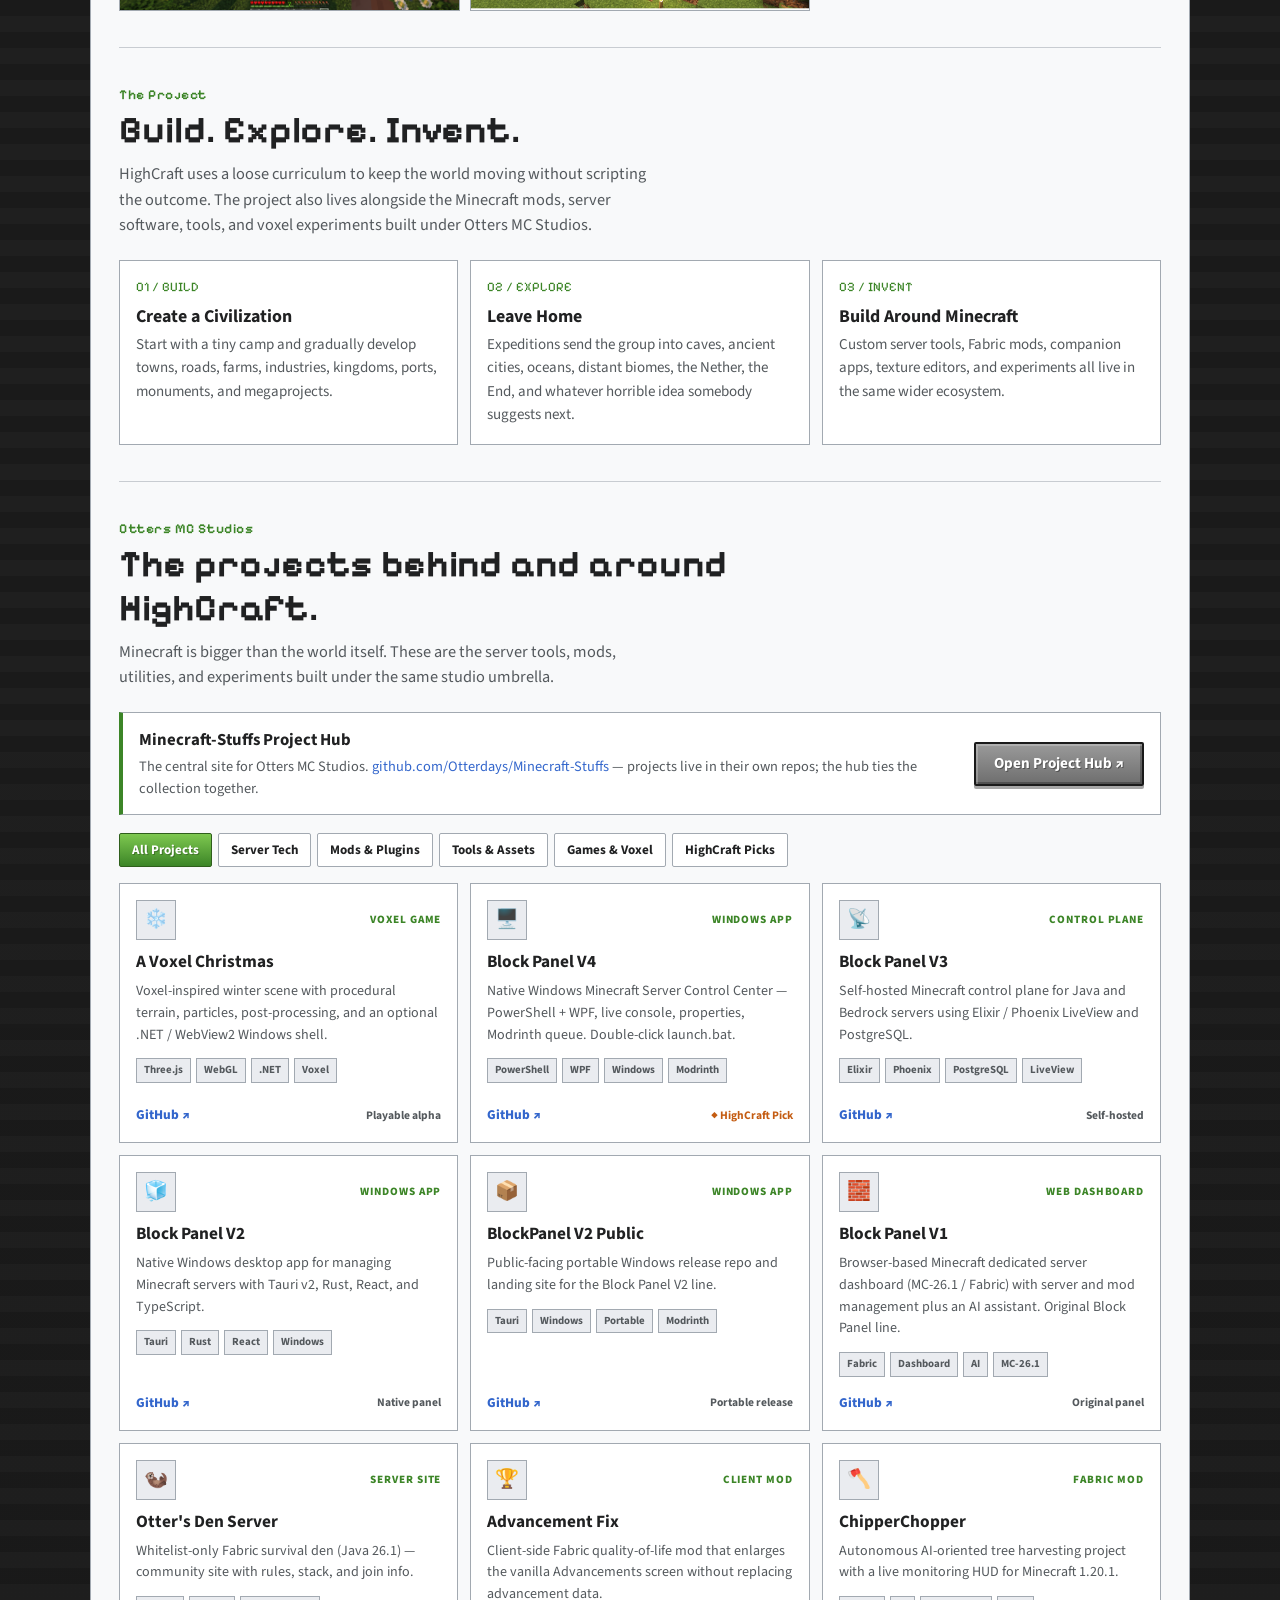
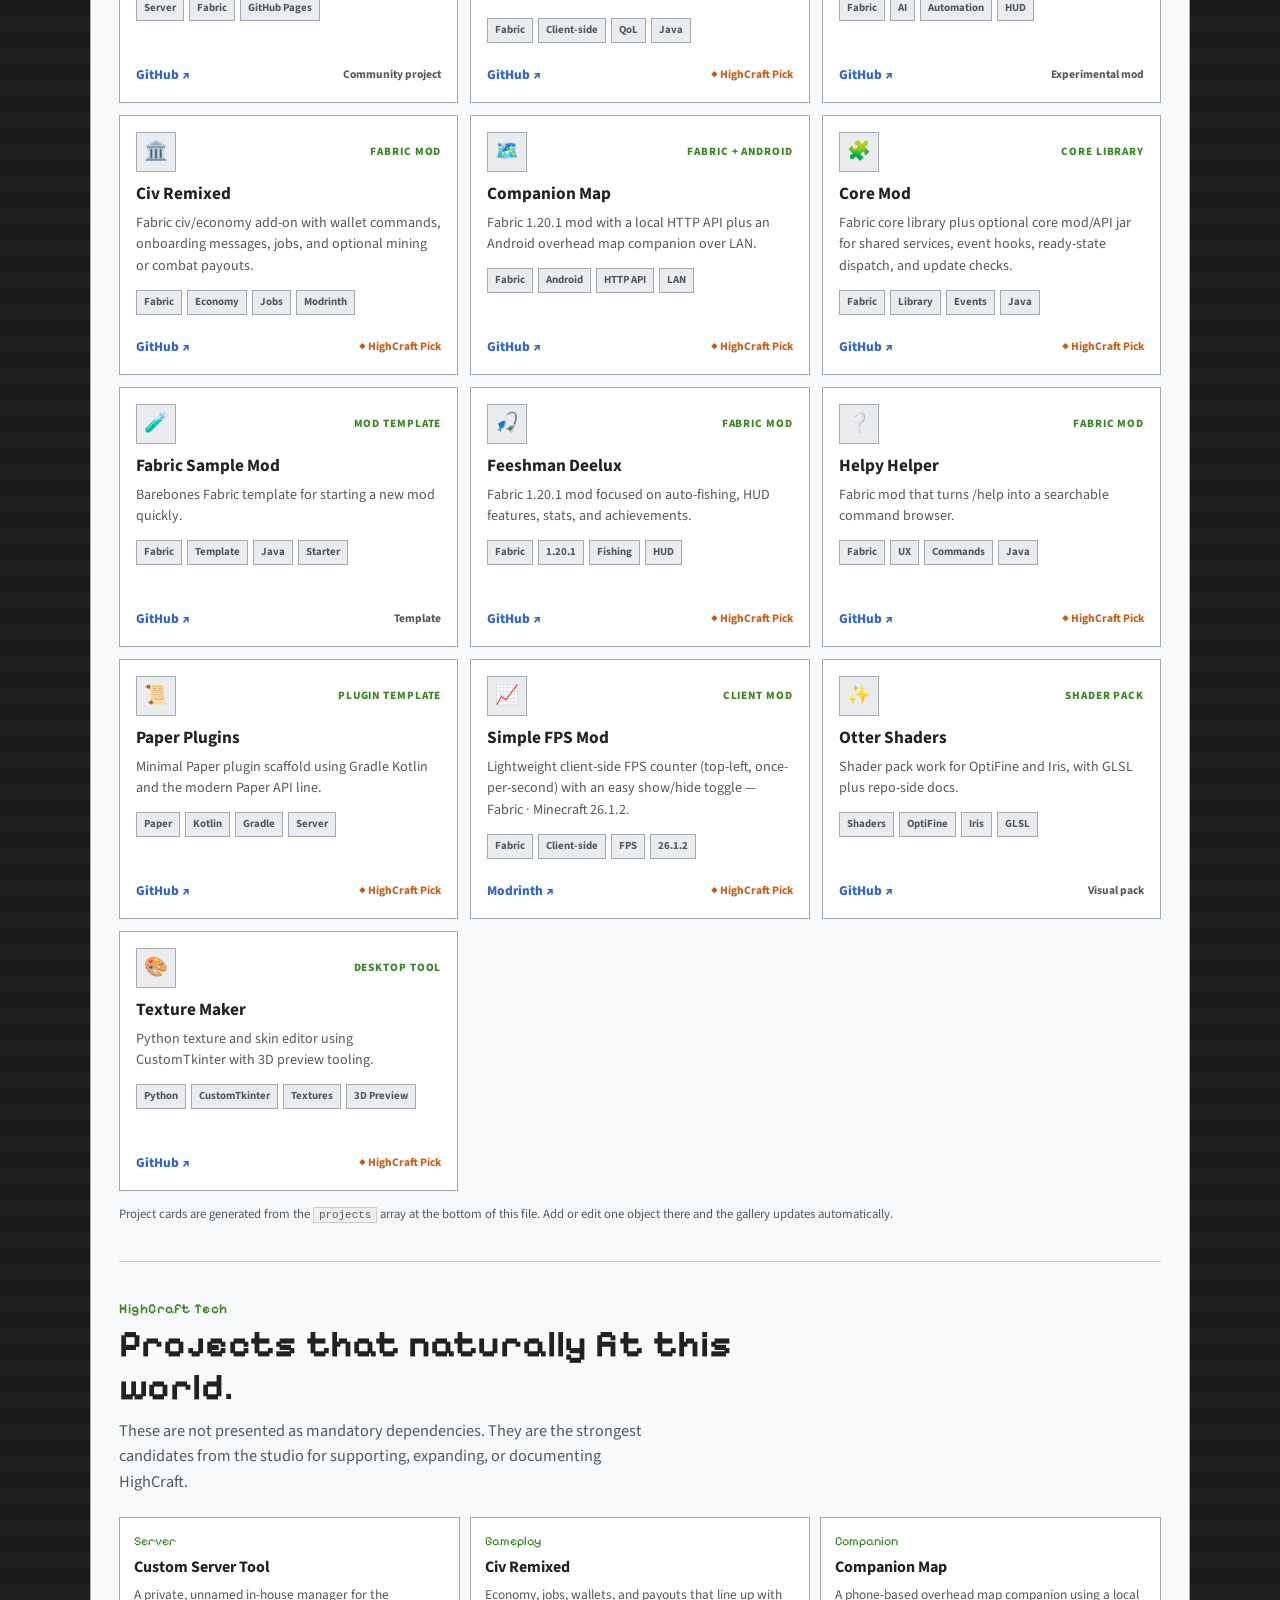
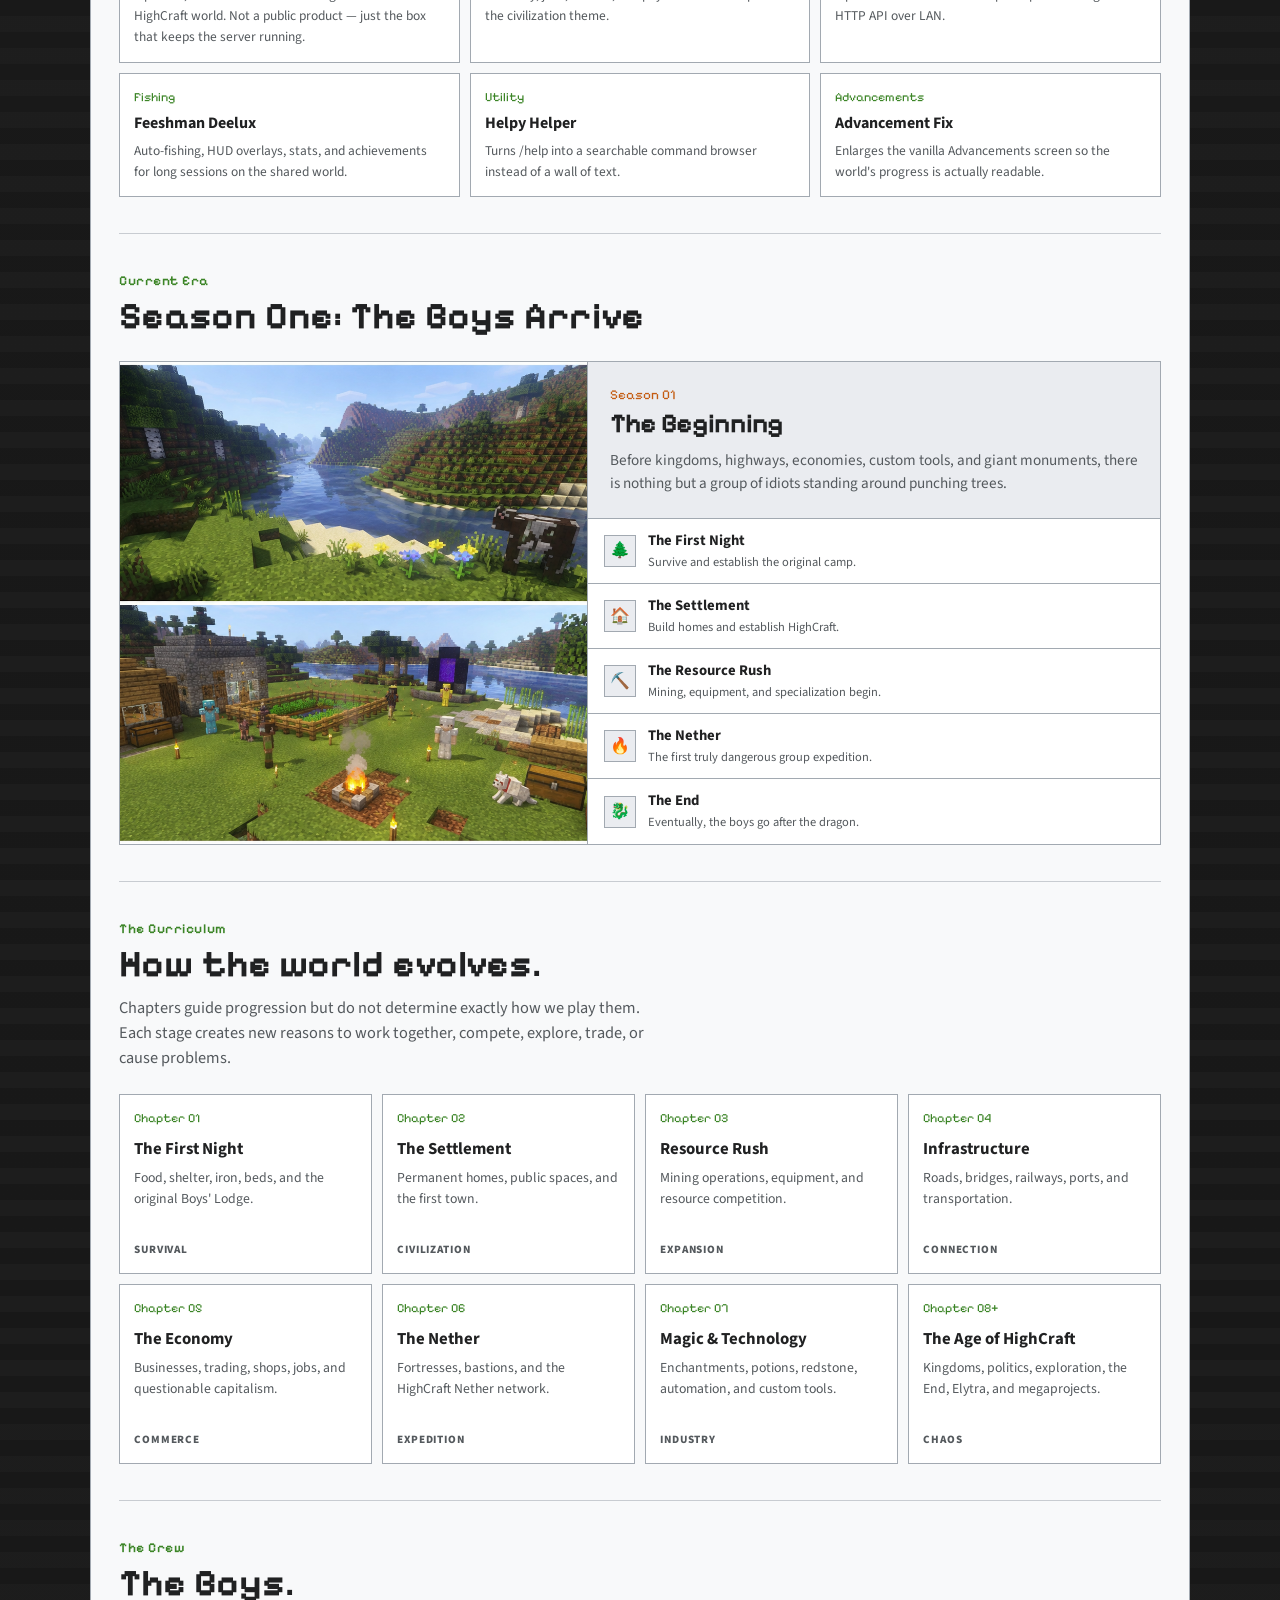
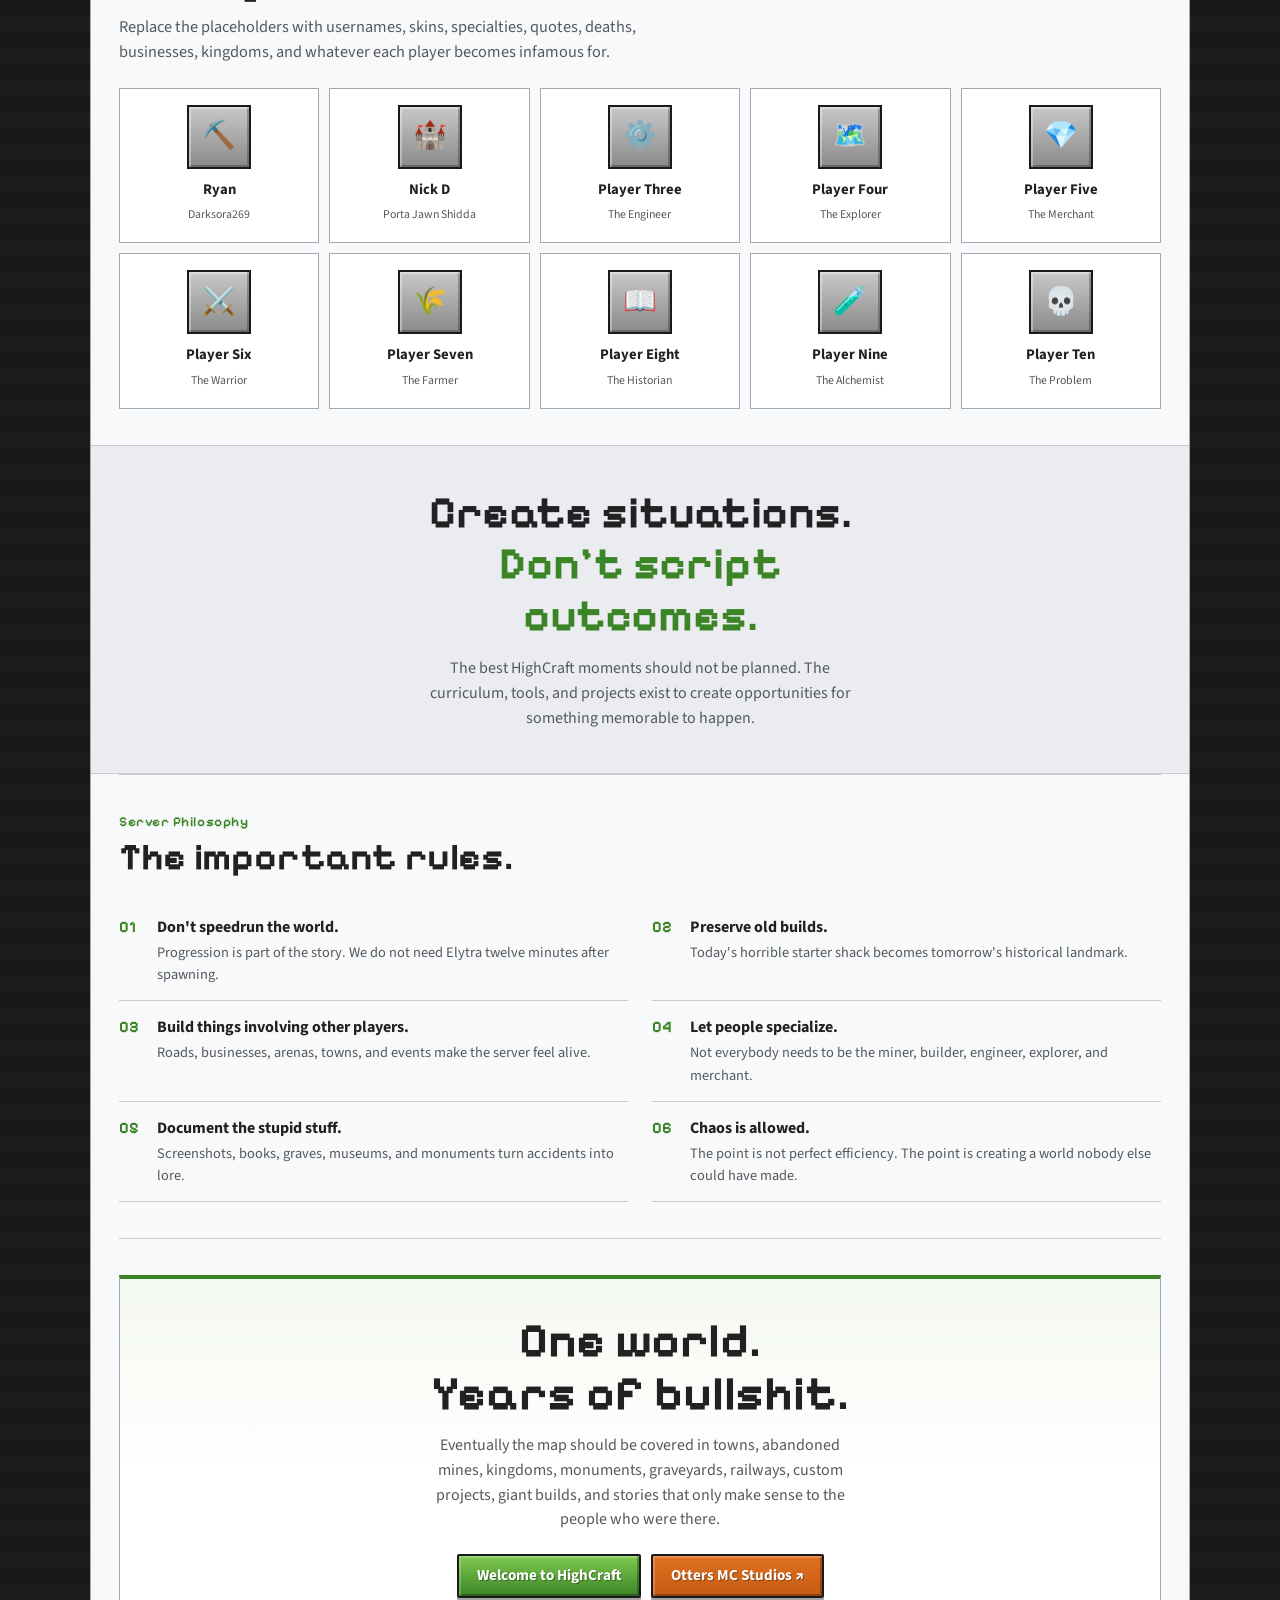
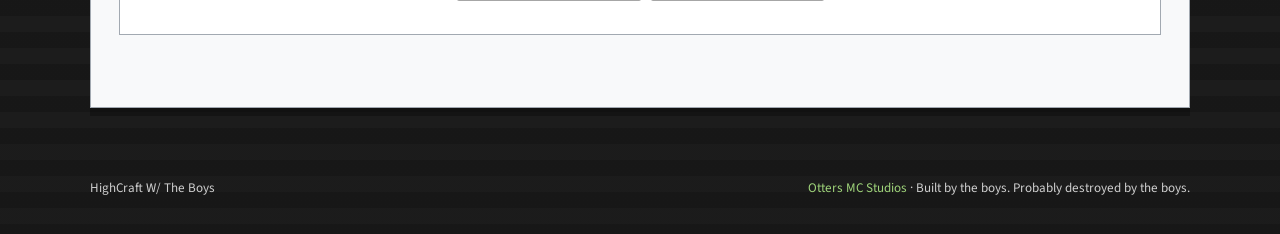
==== commit e4a9f2a5: "fix(site): clarify server details and update documentation Enhance clarity in the site and README by" ====
--- a/index.html
+++ b/index.html
@@ -1696,14 +1696,15 @@
 
             <div class="play-banner join-banner" id="join">
               <div>
-                <strong>Java address</strong>
+                <strong>Java Edition address</strong>
                 <p class="server-ip-line">
                   <code class="server-ip" id="serverIp">afykirby.aternos.me</code>
                 </p>
                 <p>
-                  Free hosted on Aternos for now. If it's offline, message the
-                  host to start it up — Aternos shuts inactive servers down on
-                  the free plan to save resources on their end.
+                  Minecraft: Java Edition — not Bedrock. Free hosted on Aternos
+                  for now. If it's offline, message the host to start it up —
+                  Aternos shuts inactive servers down on the free plan to save
+                  resources on their end.
                 </p>
               </div>
               <button type="button" class="btn btn-primary" id="copyIpBtn">
@@ -1725,7 +1726,7 @@
                 </p>
                 <p>
                   The pack is most likely still stuck on the current stable
-                  release (Java 26.2), not our snapshot world.
+                  Java Edition release (26.2), not our snapshot world.
                 </p>
               </div>
               <a
@@ -2265,18 +2266,18 @@
   <aside
     id="serverVersion"
     class="version-chip"
-    aria-label="Server Minecraft version"
+    aria-label="Java Edition server version"
   >
     <div class="version-chip-panel">
       <div class="version-chip-body">
-        <span class="version-chip-kicker">Server running</span>
-        <span class="version-chip-version">Java 26.3 · Snapshot 10</span>
+        <span class="version-chip-kicker">Java Edition</span>
+        <span class="version-chip-version">26.3 · Snapshot 10</span>
       </div>
       <button
         type="button"
         class="version-chip-toggle"
         id="versionChipMinimize"
-        aria-label="Minimize server version"
+        aria-label="Minimize Java Edition version"
         title="Minimize"
       >−</button>
     </div>
@@ -2284,11 +2285,11 @@
       type="button"
       class="version-chip-tab"
       id="versionChipExpand"
-      aria-label="Show server version: Java 26.3 Snapshot 10"
-      title="Show server version"
+      aria-label="Show Java Edition version: 26.3 Snapshot 10"
+      title="Show Java Edition version"
     >
       <span class="version-chip-tab-dot" aria-hidden="true"></span>
-      Java 26.3
+      Java Edition 26.3
     </button>
   </aside>
 
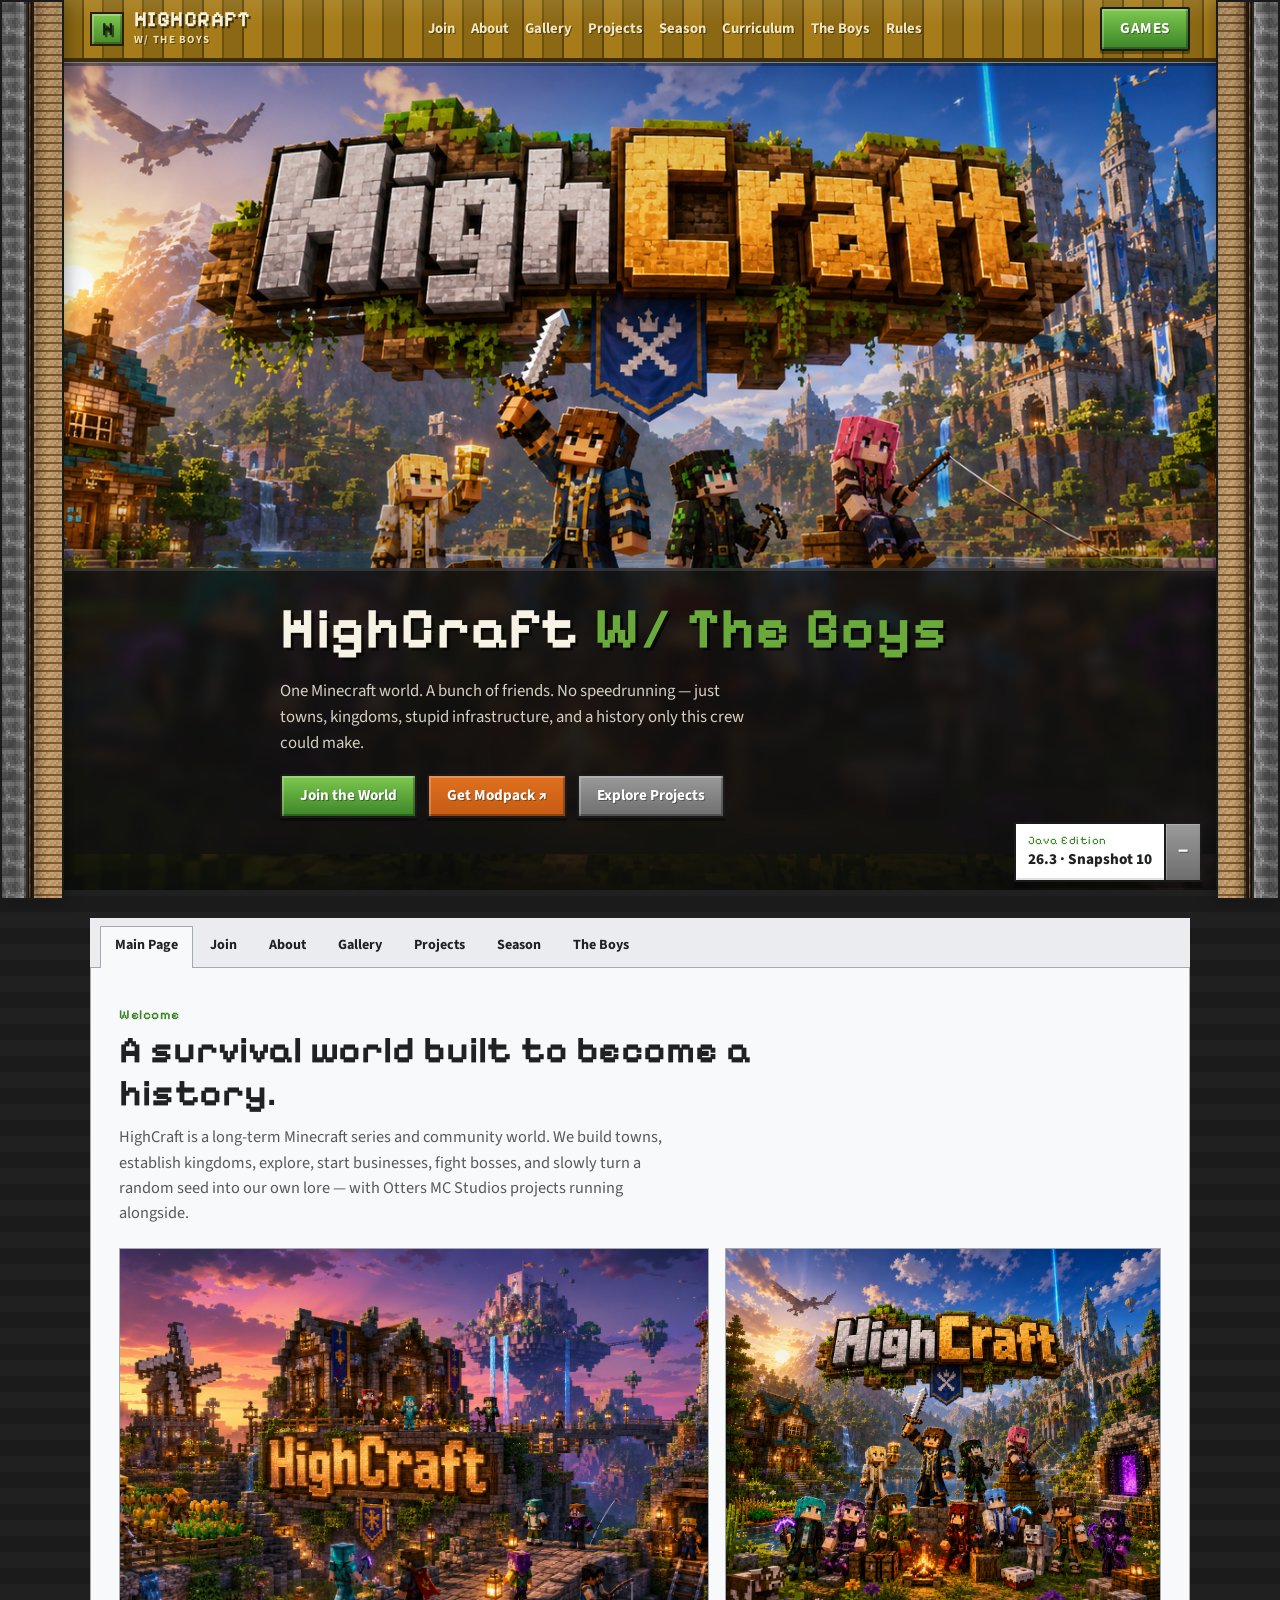
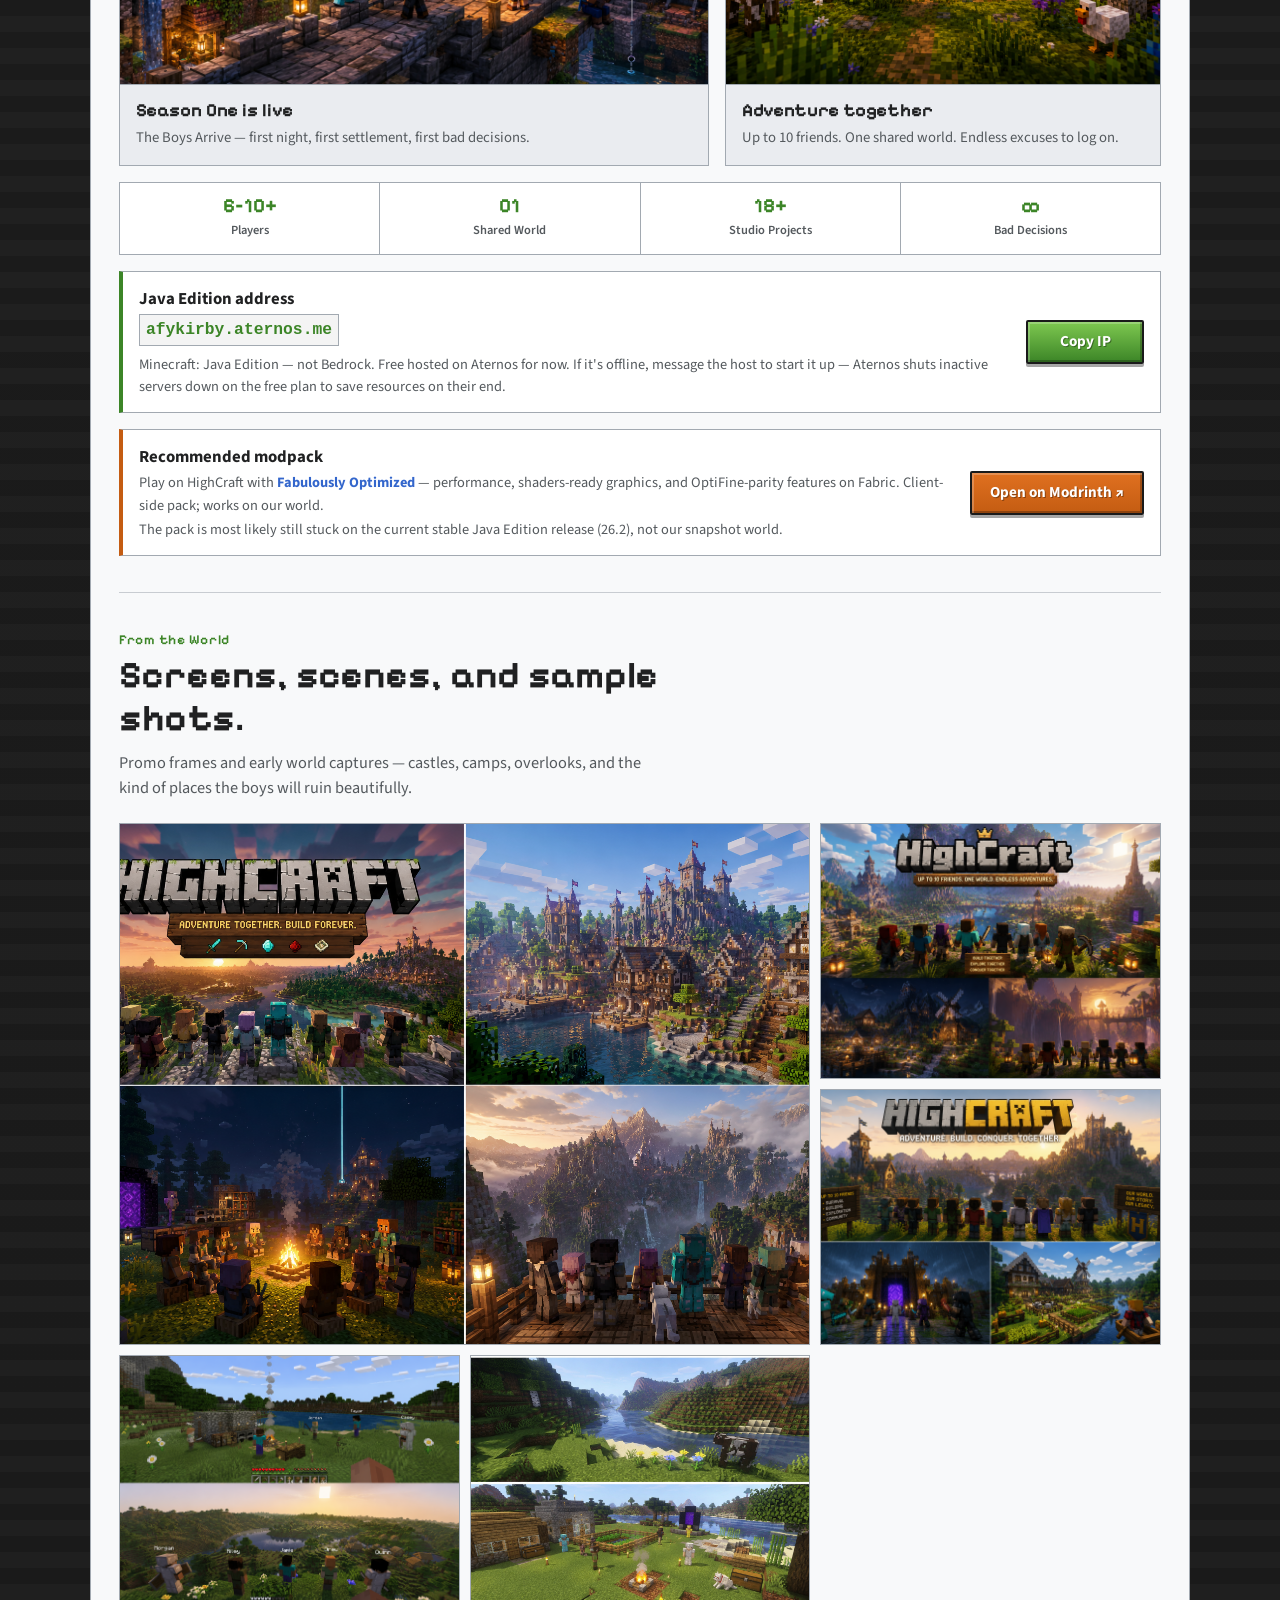
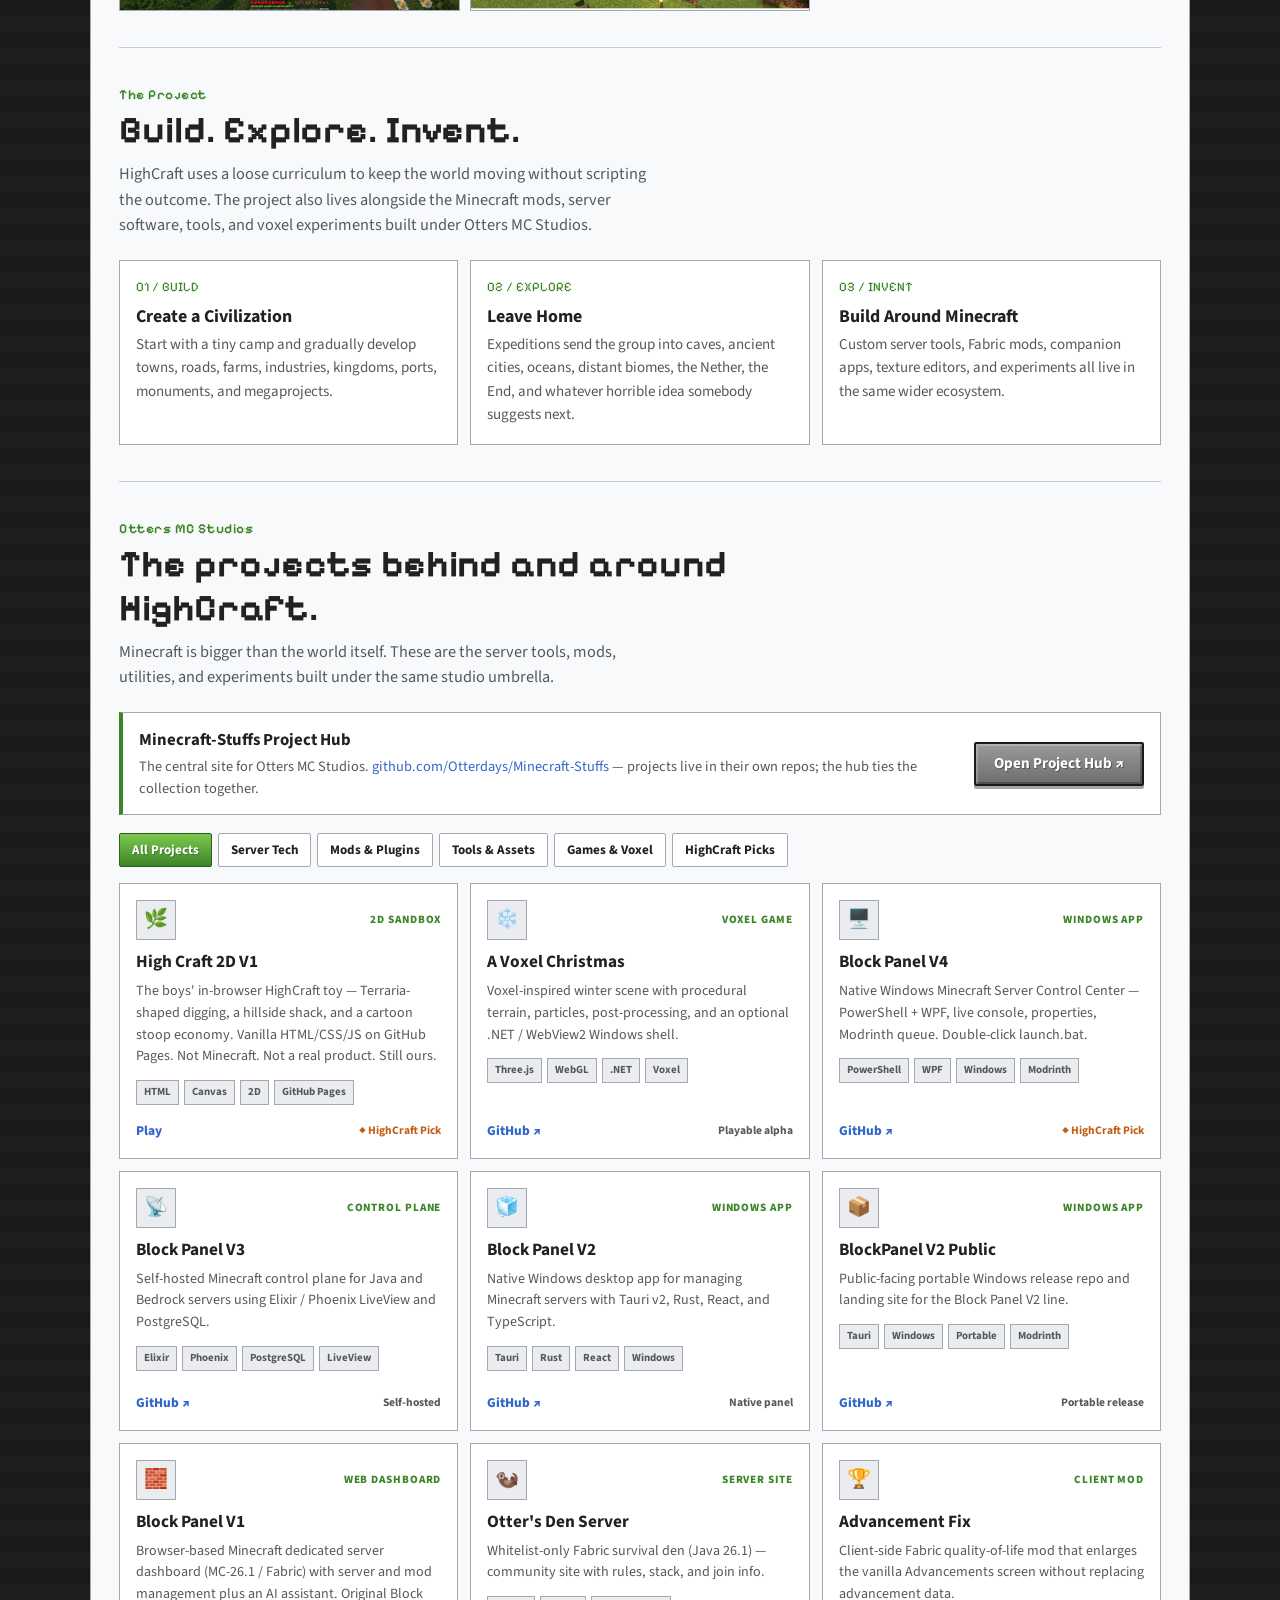
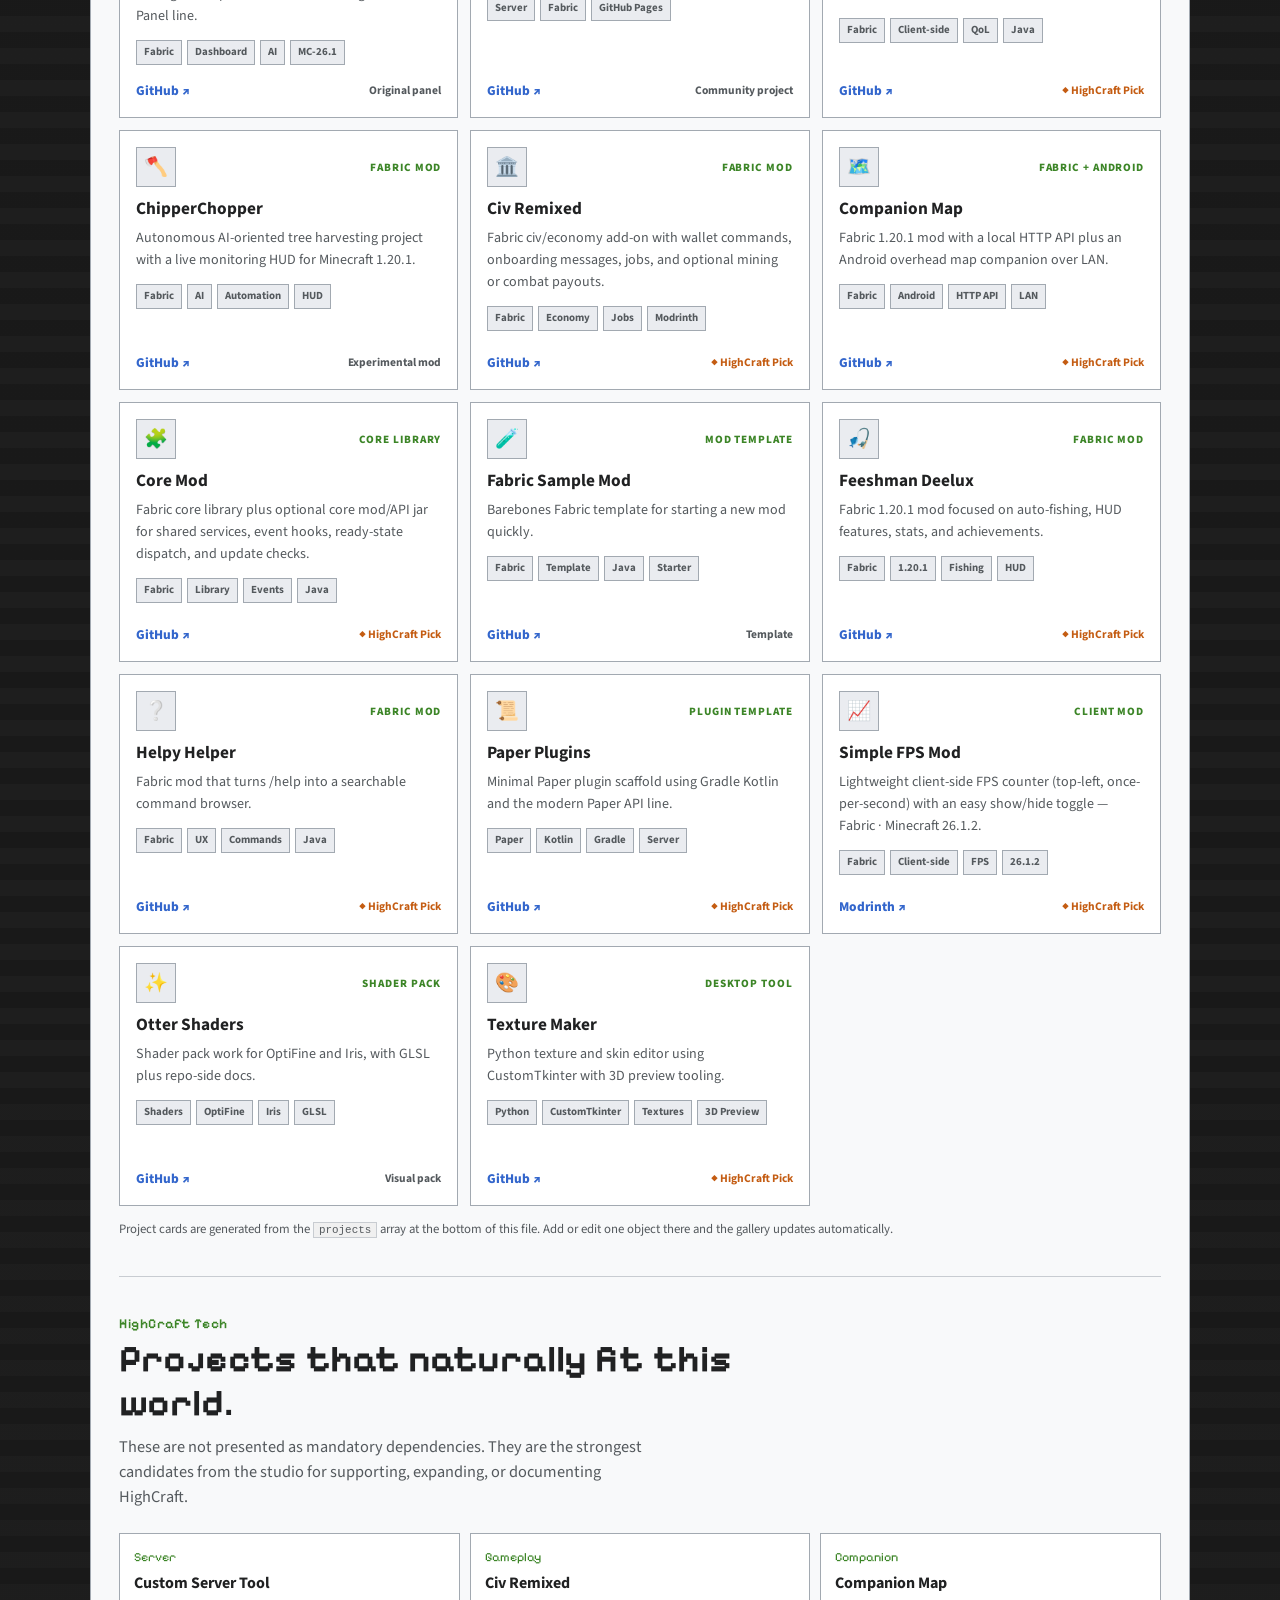
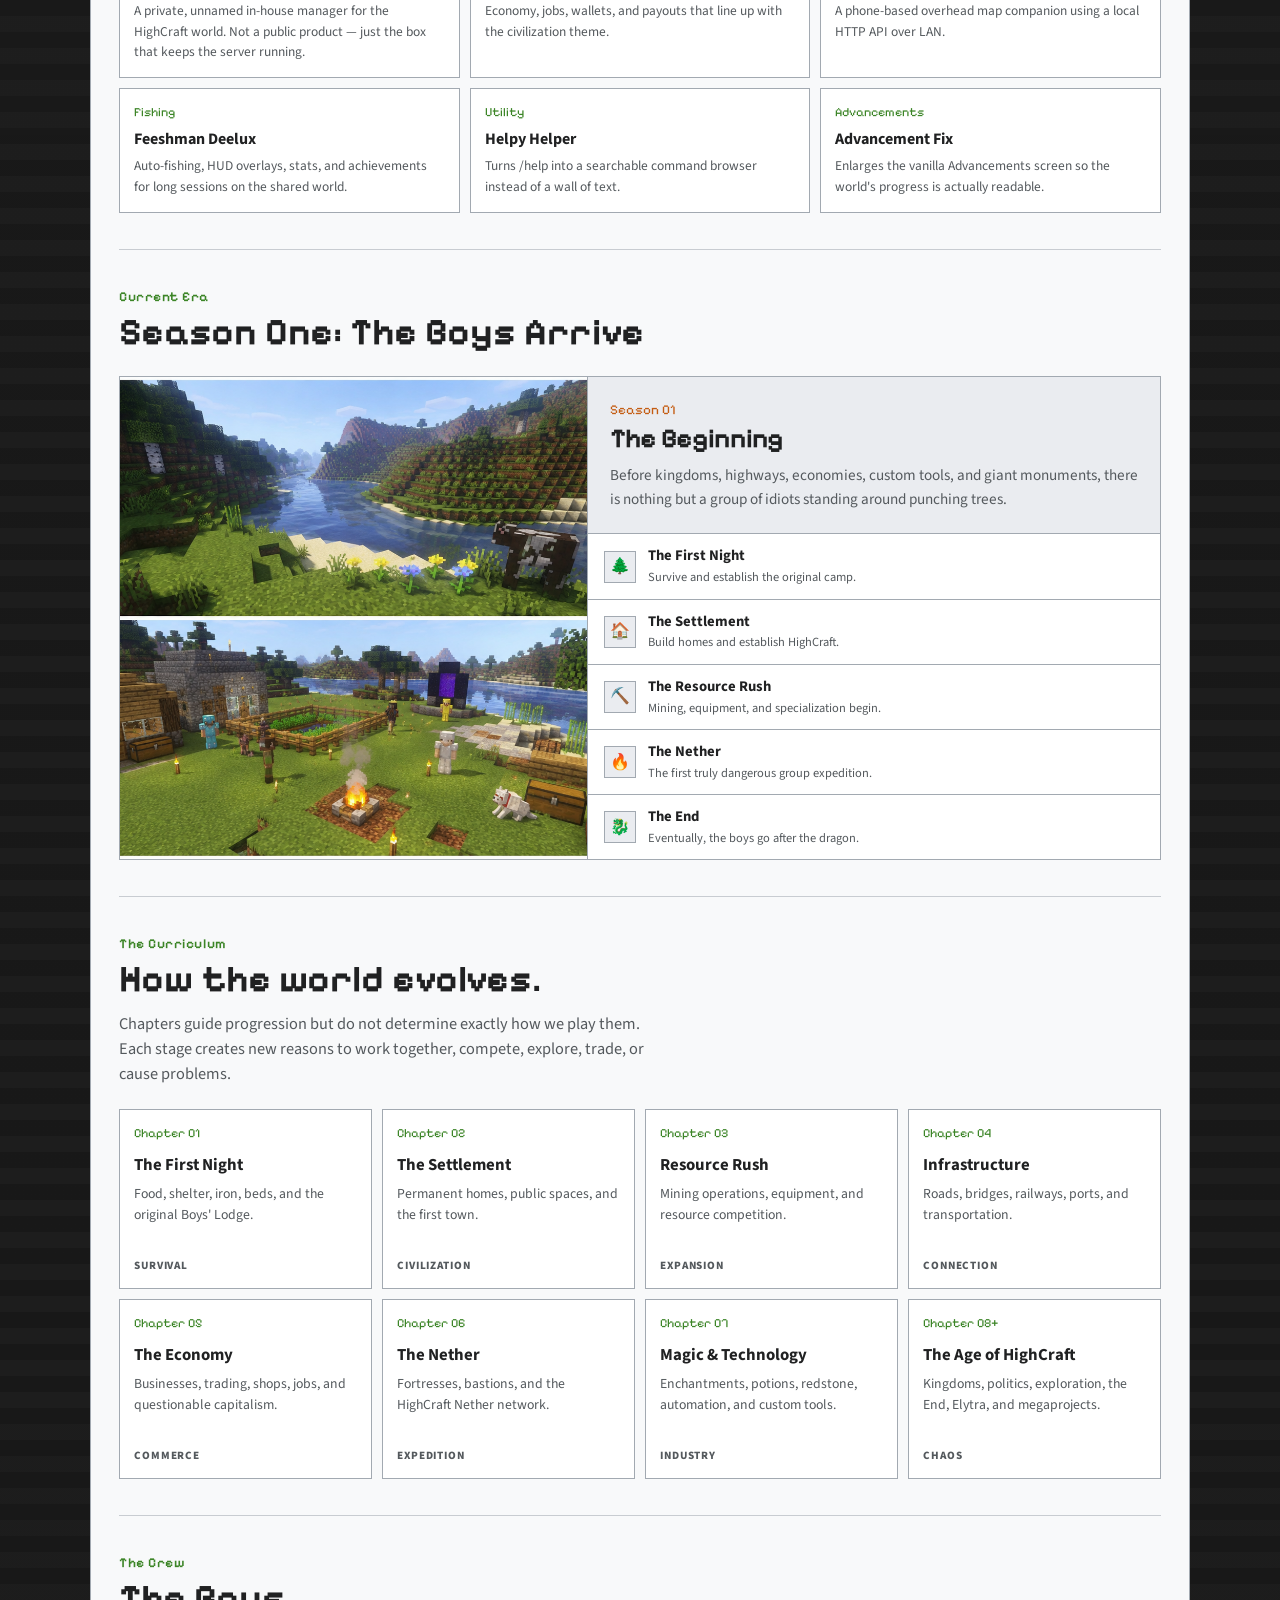
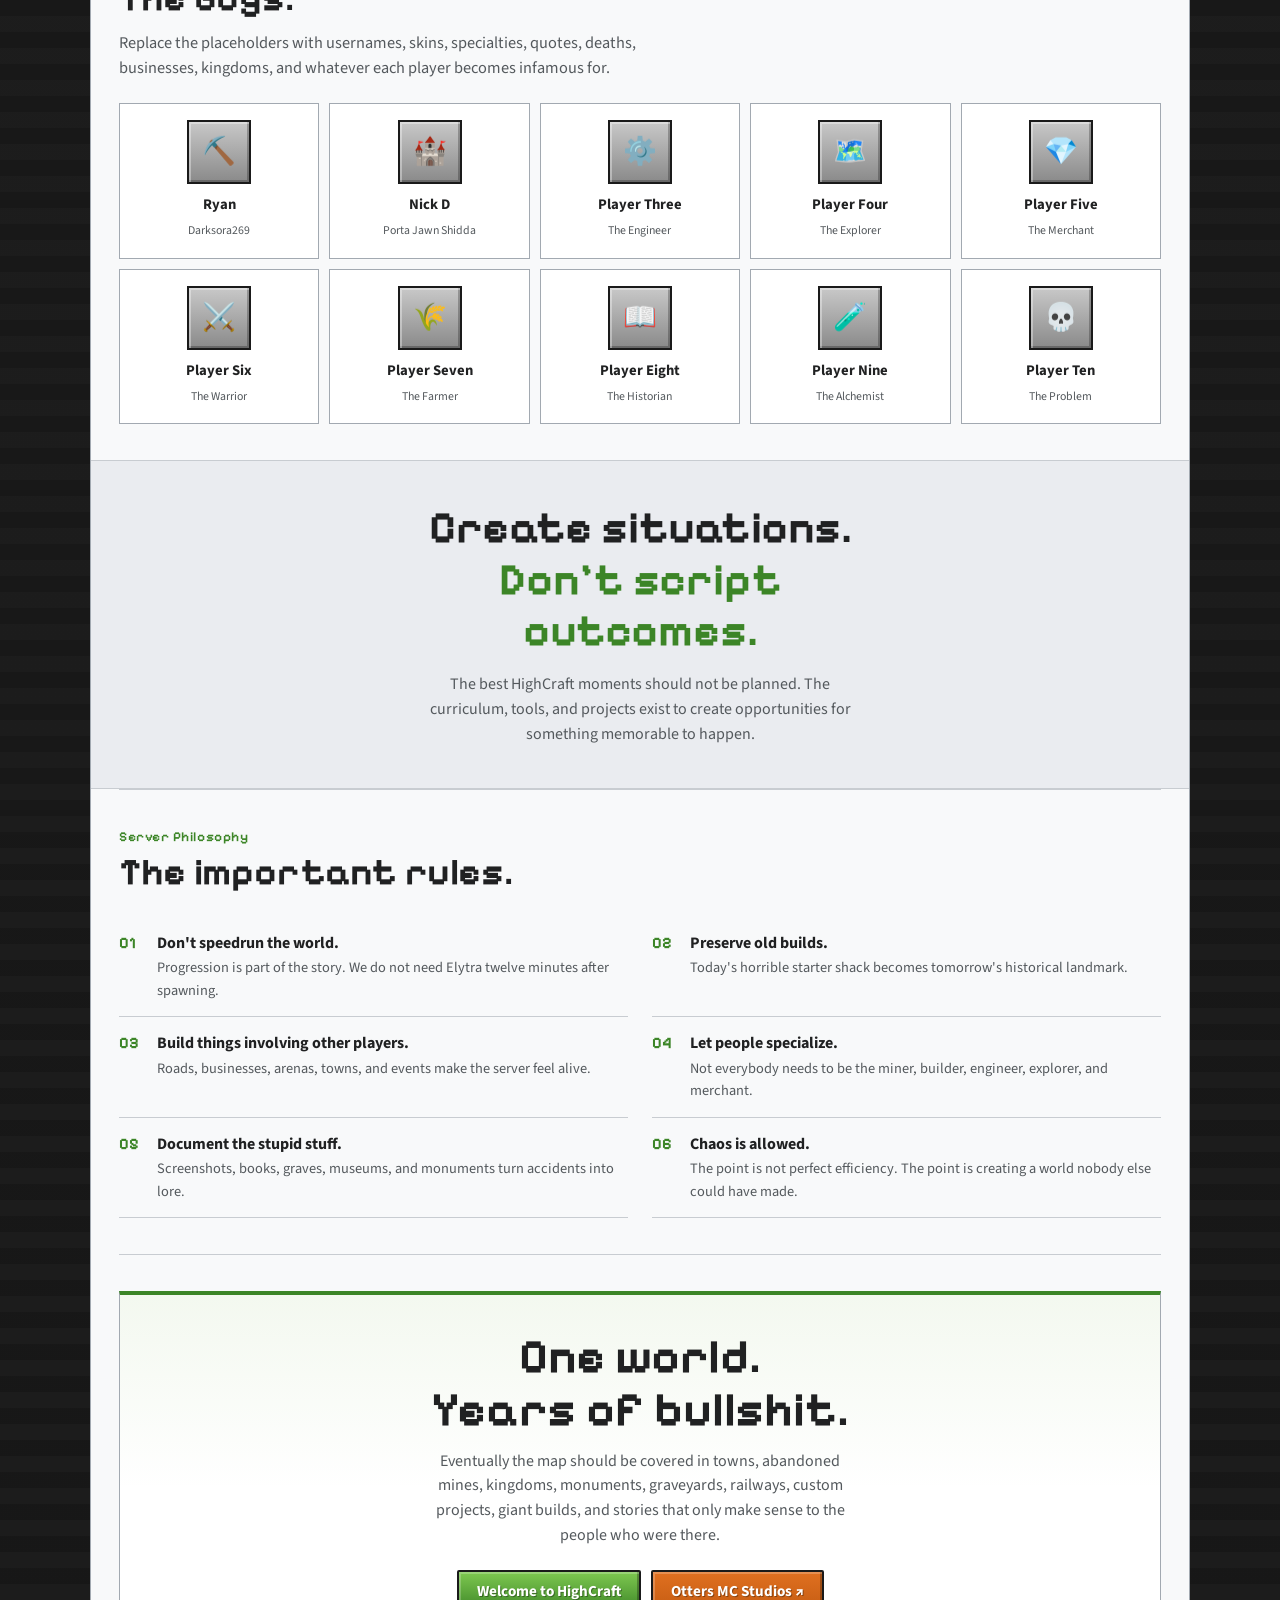
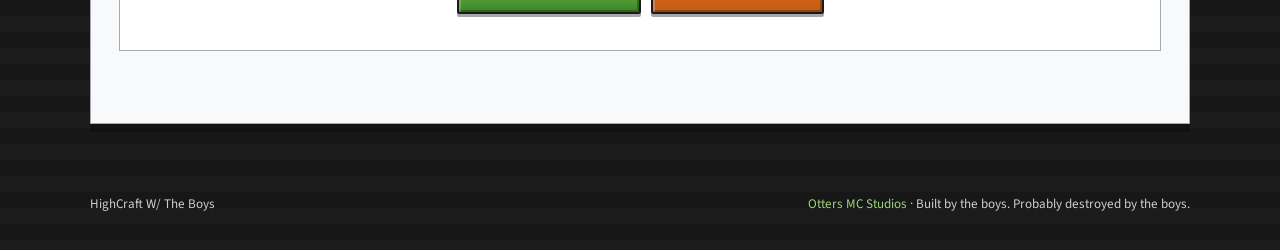
==== commit 3eef16ab: "feat(site): add High Craft 2D lab, tests, and Play card Co-authored-by: Cursor <cursoragent@cursor.c" ====
--- a/index.html
+++ b/index.html
@@ -352,6 +352,15 @@
       text-decoration: underline;
     }
 
+    .games-btn {
+      flex-shrink: 0;
+      min-height: 36px;
+      padding: 0 14px;
+      font-size: 0.82rem;
+      letter-spacing: 0.04em;
+      text-transform: uppercase;
+    }
+
     /* —— HERO —— */
 
     .hero {
@@ -1579,6 +1588,7 @@
         <a href="#players">The Boys</a>
         <a href="#rules">Rules</a>
       </nav>
+      <a class="btn btn-primary games-btn" href="games/index.html">Games</a>
     </div>
   </header>
 
@@ -2303,9 +2313,23 @@
       2. Change its values.
       3. Choose category: server | mod | tool | game
       4. Set highcraft: true if you want it in "HighCraft Picks".
+      5. Same-site toys: relative url + linkLabel (example: Play). No GitHub ↗.
     */
 
     const projects = [
+      {
+        name: "High Craft 2D V1",
+        category: "game",
+        type: "2D Sandbox",
+        icon: "🌿",
+        description:
+          "The boys' in-browser HighCraft toy — Terraria-shaped digging, a hillside shack, and a cartoon stoop economy. Vanilla HTML/CSS/JS on GitHub Pages. Not Minecraft. Not a real product. Still ours.",
+        tags: ["HTML", "Canvas", "2D", "GitHub Pages"],
+        url: "games/high-craft-2d-v1/",
+        linkLabel: "Play",
+        status: "Lab sketch",
+        highcraft: true
+      },
       {
         name: "A Voxel Christmas",
         category: "game",
@@ -2560,9 +2584,15 @@
           ? `<span class="project-status highcraft-chip">◆ HighCraft Pick</span>`
           : `<span class="project-status">${project.status}</span>`;
 
-        const linkLabel = project.url.includes("modrinth.com")
-          ? "Modrinth ↗"
-          : "GitHub ↗";
+        const isHttp = /^https?:\/\//i.test(project.url);
+        const linkLabel = project.linkLabel
+          ? project.linkLabel
+          : project.url.includes("modrinth.com")
+            ? "Modrinth ↗"
+            : "GitHub ↗";
+        const linkAttrs = isHttp
+          ? 'target="_blank" rel="noopener"'
+          : "";
 
         card.innerHTML = `
           <div class="project-top">
@@ -2579,8 +2609,7 @@
             <a
               class="project-link"
               href="${project.url}"
-              target="_blank"
-              rel="noopener"
+              ${linkAttrs}
             >
               ${linkLabel}
             </a>
